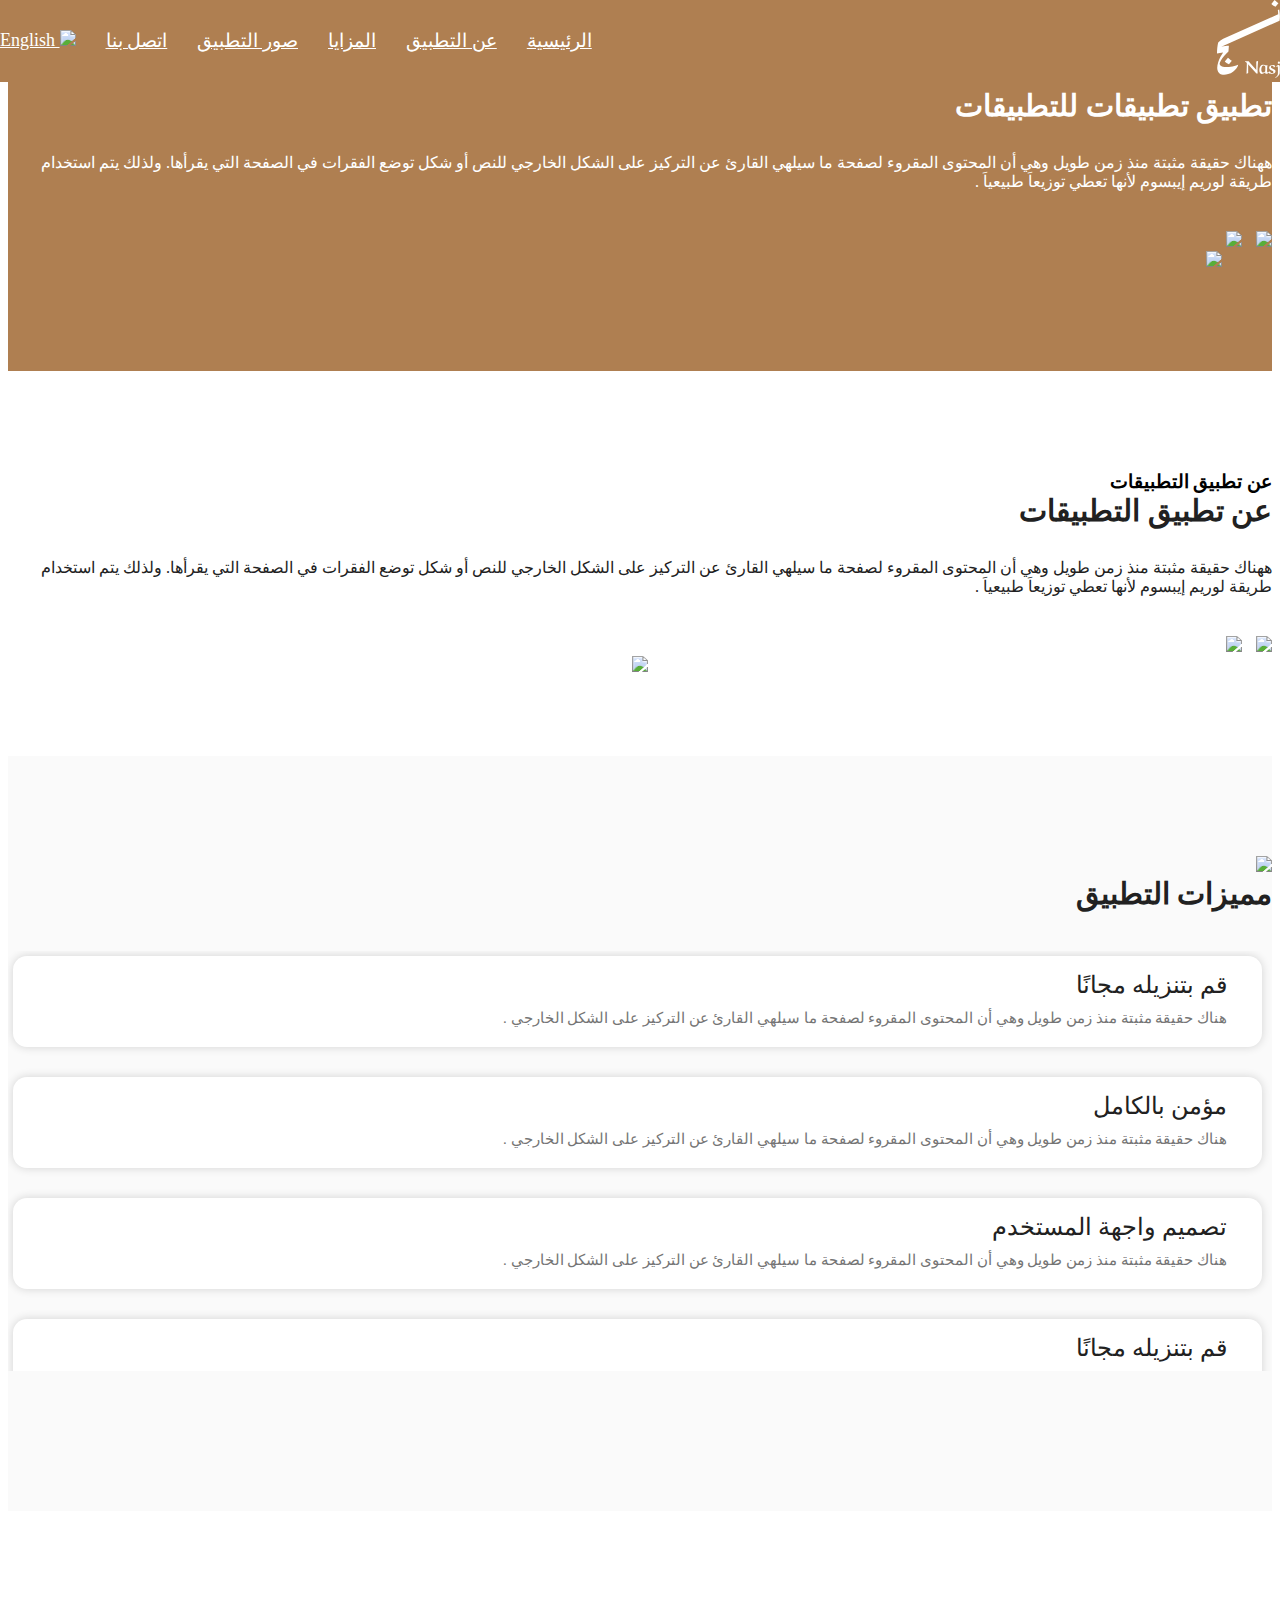
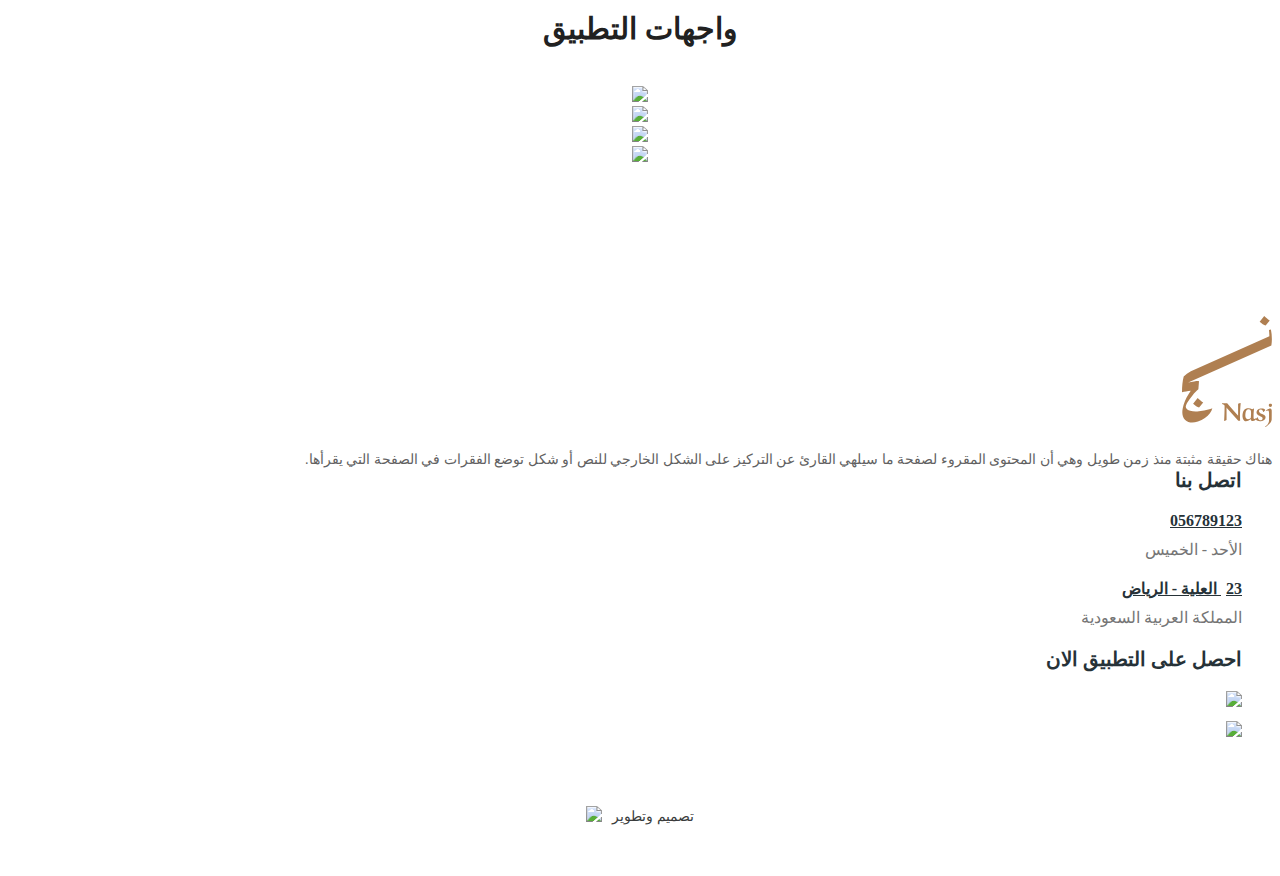
==== index.html @ 84d6505e "edit css" ====
<!DOCTYPE html>
<html lang="ar" dir="rtl">

<head>
  <meta charset="UTF-8">
  <meta http-equiv="X-UA-Compatible" content="IE=edge">
  <meta name="viewport" content="width=device-width, initial-scale=1.0">
  <link rel="stylesheet" href="style/icon-font.min.css">
  <link rel="stylesheet" href="style/animate.css">
  <link rel="stylesheet" href="style/owl.carousel.min.css">
  <link rel="stylesheet" href="style/all.min.css">
  <link rel="stylesheet" href="style/all.css">
  <link rel="stylesheet" href="style/bootstrap.min.css">
  <link rel="stylesheet" href="style/bootstrap-rtl.min.css">
  <link rel="stylesheet" href="https://cdn.jsdelivr.net/npm/@fancyapps/ui/dist/fancybox.css"/> 
  <link rel="stylesheet" href="style/main.css">
  <title>Applications</title>
</head>
<body>

  <div class="moboverlay"></div>

<!-- ~~~~~~~~~~~~~~~~start header~~~~~~~~~~~~~~~~~~~ -->
<header>
  <div class="container">
    <div class="header d_flex">
      <div class="logo">
        <a href="#">
          <img src="images/logo.svg" alt="Applications img-fluid">
        </a>
      </div>
      <nav class="d_flex">
        <ul class="ul_navbar ul_gh">
          <i class="fas fa-times close_"></i>
          <li><a href="#" id="click_main">الرئيسية</a></li>
          <li><a href="#" id="click_about">عن التطبيق</a></li>
          <li><a href="#" id="click_features">المزايا</a></li>
          <li><a href="#" id="click_screens_">صور التطبيق </a></li>
          <li><a href="#" id="click_contact">اتصل بنا</a></li>
        </ul>
        <button class="btn_gh btn_bars fas fa-bars"></button>
        <a href="./en.html" class="anc_lang anc_gh">
          English
          <img src="images/en.png">
        </a>
      </nav>
    </div>
  </div>
</header>
<!-- ~~~~~~~~~~~~~~~~~~~end header~~~~~~~~~~~~~~~~~~~ -->

<!-- ~~~~~~~~~~~~~~~~~~start intro~~~~~~~~~~~~~~~~ -->
<div class="intro_parant" id="main_">
  <div class="container">
    <div class="intro">
      <div class="row">
        <div class="col-lg-6 col-sm-12">
          <div class="intro_text">
            <h3 class="m_p_gh">  تطبيق تطبيقات للتطبيقات</h3>
            <p class="m_p_gh">ههناك حقيقة مثبتة منذ زمن طويل وهي أن المحتوى المقروء لصفحة ما سيلهي القارئ عن التركيز على 
              الشكل الخارجي للنص أو شكل توضع الفقرات في 
              الصفحة التي يقرأها. ولذلك يتم استخدام طريقة لوريم إيبسوم لأنها تعطي توزيعاَ طبيعياَ .</p>
              <div class="btn_intro">
                <a href="#" class="anc_intro anc_gh">
                  <img src="images/store5.png">
                  </a>
                <a href="#" class="anc_intro anc_gh"> 
                  <img src="images/store6.png">
                  </a>
              </div>
          </div>
        </div>
        <div class="col-lg-6 col-sm-12">
          <div class="screen_">
              <img src="images/change/1.png">
          </div>
        </div>
      </div>
    </div>
  </div>
</div>
<!-- ~~~~~~~~~~~~~~~~~~~~end intro~~~~~~~~~~~~~~~~ -->



<!-- ~~~~~~~~~~~~~~~~start about_app~~~~~~~~~~~~~~~~~~~ -->
<div class="about_app wow fadeInDown" id="about_">
  <div class="container">
    <div class="intro">
      <h3 class="m_p_gh d-lg-none d-block">  عن تطبيق التطبيقات</h3>
      <div class="row">
        <div class="col-lg-6 col-sm-12 order-1 order-sm-2">
          <div class="intro_text">
            <h3 class="m_p_gh  d-lg-block d-none">  عن تطبيق التطبيقات</h3>
            <p class="m_p_gh">ههناك حقيقة مثبتة منذ زمن طويل وهي أن المحتوى المقروء لصفحة ما سيلهي القارئ عن التركيز على 
              الشكل الخارجي للنص أو شكل توضع الفقرات في 
              الصفحة التي يقرأها. ولذلك يتم استخدام طريقة لوريم إيبسوم لأنها تعطي توزيعاَ طبيعياَ .</p>
              <div class="btn_intro">
                <a href="#" class="anc_intro anc_gh">
                  <img src="images/store5.png">
                  </a>
                <a href="#" class="anc_intro anc_gh"> 
                  <img src="images/store6.png">
                  </a>
              </div>
          </div>
        </div>
        <div class="col-lg-6 col-sm-12">
          <div class="screen_">
              <img src="images/change/2.png">
          </div>
        </div>
      </div>
    </div>
  </div>
</div>
<!-- ~~~~~~~~~~~~~~~~~~~end about_app~~~~~~~~~~~~~~~~~~ -->



<!-- ~~~~~~~~~~~~~~~~start Features~~~~~~~~~~~~~~~~~~~~ -->
<div class="Features_parant wow fadeInDown" id="features">
  <div class="container">
    <div class="Features">
      <div class="row">
        <div class="col-lg-6 col-sm-12">
          <div class="mob_">
            <img src="images/change/3.png">
          </div>
        </div>
        <div class="col-lg-6 col-sm-12">
          <h3 class="m_p_gh Feat_title_">مميزات التطبيق</h3>
          <div class="parant_div">
            <div class="Features_div">
              <span class="lnr lnr-rocket"></span>
              <div class="div_text">
                <h4 class="m_p_gh">قم بتنزيله مجانًا</h4>
                <p class="m_p_gh">هناك حقيقة مثبتة منذ زمن طويل وهي أن المحتوى المقروء لصفحة ما سيلهي القارئ عن
                  التركيز على الشكل الخارجي .</p>
              </div>
            </div>
            <div class="Features_div">
              <span class="lnr lnr-thumbs-up"></span>
              <div class="div_text">
                <h4 class="m_p_gh">  مؤمن بالكامل</h4>
                <p class="m_p_gh">هناك حقيقة مثبتة منذ زمن طويل وهي أن المحتوى المقروء لصفحة ما سيلهي القارئ عن
                  التركيز على الشكل الخارجي .</p>
              </div>
            </div>
            <div class="Features_div">
              <span class="lnr lnr-layers"></span>
              <div class="div_text">
                <h4 class="m_p_gh">تصميم واجهة المستخدم  </h4>
                <p class="m_p_gh">هناك حقيقة مثبتة منذ زمن طويل وهي أن المحتوى المقروء لصفحة ما سيلهي القارئ عن
                  التركيز على الشكل الخارجي .</p>
              </div>
            </div>
            <div class="Features_div">
              <span class="lnr lnr-rocket"></span>
              <div class="div_text">
                <h4 class="m_p_gh">قم بتنزيله مجانًا</h4>
                <p class="m_p_gh">هناك حقيقة مثبتة منذ زمن طويل وهي أن المحتوى المقروء لصفحة ما سيلهي القارئ عن
                  التركيز على الشكل الخارجي .</p>
              </div>
            </div>
            <div class="Features_div">
              <span class="lnr lnr-thumbs-up"></span>
              <div class="div_text">
                <h4 class="m_p_gh">قم بتنزيله مجانًا</h4>
                <p class="m_p_gh">هناك حقيقة مثبتة منذ زمن طويل وهي أن المحتوى المقروء لصفحة ما سيلهي القارئ عن
                  التركيز على الشكل الخارجي .</p>
              </div>
            </div>
            <div class="Features_div">
              <span class="lnr lnr-layers"></span>
              <div class="div_text">
                <h4 class="m_p_gh">قم بتنزيله مجانًا</h4>
                <p class="m_p_gh">هناك حقيقة مثبتة منذ زمن طويل وهي أن المحتوى المقروء لصفحة ما سيلهي القارئ عن
                  التركيز على الشكل الخارجي .</p>
              </div>
            </div>
          </div>
        </div>
      </div>
    </div>
  </div>
</div>
<!-- ~~~~~~~~~~~~~~~~~~~end Features~~~~~~~~~~~~~~~~~~~ -->

<!-- ~~~~~~~~~~~~~~~~start slider~~~~~~~~~~~~~~~~~~~ -->
<div class="slider_parant wow fadeInDown" id="screens_">
  <h3 class="Feat_title_ m_p_gh">  واجهات التطبيق </h3>
  <div class="container">
    <div class="slider">
      <div class="owl-carousel">
        <div class="item">
          <div class="slide_"> 
            <div class="item_img">
              <img src="images/change/4.jpg">
            </div>
            <div class="slide_hover">
              <a href="images/change/4.jpg" data-caption="image 1" data-fancybox="image">
                  
              </a>
            </div>
          </div>
        </div>
        <div class="item">
          <div class="slide_"> 
            <div class="item_img">
              <img src="images/change/5.jpg">
            </div>
            <div class="slide_hover">
              <a href="images/change/5.jpg" data-caption="image 2" data-fancybox="image">
                  
              </a>
            </div>
          </div>
        </div>
        <div class="item">
          <div class="slide_"> 
            <div class="item_img">
              <img src="images/change/6.jpg">
            </div>
            <div class="slide_hover">
              <a href="images/change/6.jpg" data-caption="image 3" data-fancybox="image">
                  
              </a>
            </div>
          </div>
        </div>
        <div class="item">
          <div class="slide_"> 
            <div class="item_img">
              <img src="images/change/7.jpg">
            </div>
            <div class="slide_hover">
              <a href="images/change/7.jpg" data-caption="image 4" data-fancybox="image">
                  
              </a>
            </div>
          </div>
        </div>
      </div>
  </div>
  </div>
</div>
<!-- ~~~~~~~~~~~~~~~~~~~end slider~~~~~~~~~~~~~~~~~~~ -->



<!-- ~~~~~~~~~~~~~~~~start footer~~~~~~~~~~~~~~~~~~~ -->
<footer class="wow fadeInDown" id="contact_">
  <div class="container">
    <div class="footer">
      <div class="row">
        <div class="col-lg-4">
          <div class="footer_div">
            <a href="#">
              <img src="images/logo_f.svg" class="logo img-fluid">
            </a>
            <p class="m_p_gh">هناك حقيقة مثبتة منذ زمن طويل وهي أن المحتوى المقروء لصفحة ما سيلهي القارئ عن
              التركيز على الشكل الخارجي للنص أو شكل توضع الفقرات في الصفحة التي يقرأها.</p>
          </div>
        </div>
        <div class="col-lg-4">
          <div class="footer_div">
            <h4 class="m_p_gh">اتصل بنا</h4>
            <div class="contct_us">
              <a href="#" class="anc_gh">
                <i class="fas fa-phone"></i>
                056789123
              </a>
              <h5 class="m_p_gh">
                الأحد - الخميس
              </h5>
            </div>
            <div class="contct_us">
              <a href="#" class="anc_gh">
                <i class="fas fa-phone"></i>
                23 العلية - الرياض
              </a>
              <h5 class="m_p_gh">
                المملكة العربية السعودية
              </h5>
            </div>
          </div>
        </div>
        <div class="col-lg-4">
          <div class="footer_div">
            <h4 class="m_p_gh"> احصل على التطبيق الان</h4>
            <div class="btn_intro">
              <a href="#" class="anc_intro anc_gh">
                <img src="images/store5.png">
                </a>
              <a href="#" class="anc_intro anc_gh"> 
                <img src="images/store6.png">
                </a>
            </div>
          </div>
        </div>
      </div>
    </div>
  </div>
</footer>
<!-- ~~~~~~~~~~~~~~~~~~~end footer~~~~~~~~~~~~~~~~~~~ -->

<!-- ~~~~~~~~~~~~~~~~~~~start copy_rights~~~~~~~~~~~~~~~~~~~ -->

<div class="copy_rights">
  <div class="social-media">
    <a href="#" class="social anc_gh"><i class="fab fa-snapchat-ghost"></i></a>
    <a href="#" class="social anc_gh"><i class="fab fa-whatsapp"></i></a>
    <a href="#" class="social anc_gh"><i class="fab fa-instagram"></i></a>
    <a href="#" class="social anc_gh"><i class="fab fa-twitter"></i></a>
    <a href="#" class="social anc_gh"><i class="fab fa-facebook-f"></i></a>
  </div>
  <div class="div_copy">
    <h6 class="m_p_gh">تصميم وتطوير </h6>
    <a href="#">
      <img src="images/tasawk.png">
    </a>
  </div>

</div>
<!-- ~~~~~~~~~~~~~~~~~~~end copy_rights~~~~~~~~~~~~~~~~~~~ -->

  <script src="js/jquery-3.4.1.min.js"></script>
  <script src="js/wow.min.js"></script>
  <script src="js/bootstrap.min.js"></script>
  <script src="js/popper.min.js"></script>
  <script src="js/owl.carousel.min.js"></script>
  <script src="https://cdn.jsdelivr.net/npm/@fancyapps/ui/dist/fancybox.umd.js"></script>
  <script src="js/script.js"></script>

</body>

</html>
---- style/main.css ----
@font-face {
  font-family: 'Tajawal';
  src: url('../fonts/Tajawal-ExtraLight.woff2') format('woff2'),
  url('../fonts/Tajawal-ExtraLight.woff');
  font-weight: 200;
  font-style: normal;
  font-display: swap;
}

@font-face {
  font-family: 'Tajawal';
  src: url('../fonts/Tajawal-Light.woff2') format('woff2'),
  url('../fonts/Tajawal-Light.woff');
  font-weight: 300;
  font-style: normal;
  font-display: swap;
}

@font-face {
  font-family: 'Tajawal';
  src: url('../fonts/Tajawal-Regular.woff2') format('woff2'), 
  url('../fonts/Tajawal-Regular.woff');
  font-weight: 400;
  font-style: normal;
  font-display: swap;
}

@font-face {
  font-family: 'Tajawal';
  src: url('../fonts/Tajawal-Medium.woff2') format('woff2'), 
  url('../fonts/Tajawal-Medium.woff') format('woff');
  font-weight: 500;
  font-style: normal;
  font-display: swap;
}

@font-face {
  font-family: 'Tajawal';
  src: url('../fonts/Tajawal-Bold.woff2') format('woff2'), 
  url('../fonts/Tajawal-Bold.woff') format('woff');
  font-weight: 700;
  font-style: normal;
  font-display: swap;
}

@font-face {
  font-family: 'Tajawal';
  src: url('../fonts/Tajawal-ExtraBold.woff2') format('woff2'), 
  url('../fonts/Tajawal-ExtraBold.woff') format('woff');
  font-weight: 800;
  font-style: normal;
  font-display: swap;
}

@font-face {
  font-family: 'Tajawal';
  src: url('../fonts/Tajawal-Black.woff2') format('woff2'), 
  url('../fonts/Tajawal-Black.woff') format('woff');
  font-weight: 900;
  font-style: normal;
  font-display: swap;
}
html[dir="rtl"] body {
direction: rtl;
}

html[dir="ltr"] body {
direction: ltr;
}

body {
font-family: "Tajawal";
}

.ul_gh {
list-style: none;
padding: 0;
margin: 0;
}

.m_p_gh {
padding: 0;
margin: 0;
}

.anc_gh {
display: inline-block;
}

.anc_gh:hover {
text-decoration: none;
}

.btn_gh {
border: none;
padding: 0;
background-color: transparent;
}
.btn_gh:focus{
  outline: 0;
}
.d_flex {
display: flex;
align-items: center;
justify-content: space-between;
}

.moboverlay {
position: fixed;
display: none;
top: 0;
bottom: 0;
right: 0;
left: 0;
background-color: rgba(0, 0, 0, 0.3);
z-index: 10;
overflow: hidden;
}
.over{
  overflow-y: hidden;
}
::-webkit-scrollbar {
  width: 10px;
  height: 50px;
}
::-webkit-scrollbar-track {
  box-shadow: inset 0 0 3px grey;
  border-radius: 5px;
  -webkit-border-radius: 5px;
  -moz-border-radius: 5px;
  -ms-border-radius: 5px;
  -o-border-radius: 5px;
}
/* Handle */
::-webkit-scrollbar-thumb {
  background: #af7f51; 
  border-radius: 5px;
  -webkit-border-radius: 5px;
  -moz-border-radius: 5px;
  -ms-border-radius: 5px;
  -o-border-radius: 5px;
}

/* ~~~~~~~~~~~~~~~~start header~~~~~~~~~~~~~~~~~~~ */
header{
  /* padding: 30px 0 100px; */
  position: absolute;
  top: 0;
  left: 0;
  right: 0;
  background-color: #AF7F51;
  z-index: 10;
}
.logo img{
  width: 63px;
  height: auto;
}
.ul_navbar{
  display: flex;
}
.ul_navbar li a{
  margin-inline-end: 19px;
  font-size: 19px;
  font-family: "Tajawal";
  font-weight: 500;
  color: rgb(255, 255, 255);
  text-transform:capitalize;
  margin-inline-end: 30px;
  transition: .5s;
  -webkit-transition: .5s;
  -moz-transition: .5s;
  -ms-transition: .5s;
  -o-transition: .5s;
}
.ul_navbar li a:hover{
  text-decoration: none;
}
.anc_lang{
  text-transform: capitalize;
  font-size: 18px;
  font-family: "Tajawal";
  color: #ffffff;
  transition: .5s;
  direction: ltr;
}
.btn_bars{
  font-size: 16px;
  color: #ffffff;
  margin-inline-end: 20px;
  transition: .5s;
  display: none;
}
.close_{
  display: none;
}
.anc_lang:hover,.btn_bars:hover,.close_{
  color: #af7f51;
}
.ul_navbar li a:hover{
  color: #c9b099;

}
@media(max-width:767px){
  .ul_navbar{
    display: none;
    position: fixed;
    top: 0;
    right: 0;
    height: 100%;
    width: 85%;
    background-color: #ffffff;
    z-index: 999;
    padding: 80px 20px 0;
    text-align: start;

  }
  html[dir="ltr"] .ul_navbar {
    left: 0;
    }
    .ul_navbar li a{
      color: #000000;
      margin: 0;
    }
    .ul_navbar li{
      margin-bottom: 10px;
    }
    .btn_bars{
      display: block;
    }
    .close_{
      display: block;
      font-size: 16px;
      color: #b3acac;
      transition: .5s;
      -webkit-transition: .5s;
      -moz-transition: .5s;
      -ms-transition: .5s;
      -o-transition: .5s;
      position: absolute;
      top: 20px;
      left: 20px;
      cursor: pointer;
    }
    .close_:hover{
      color: #AF7F51;
    }
    html[dir="ltr"] .close_ {
      right: 20px;
      }
      header {
        padding: 10px 0 30px;
    }
    .logo img{
      width: 60px;
    }
}
/* ~~~~~~~~~~~~~~~~~~end header~~~~~~~~~~~~~~~~~~~ */



/* ~~~~~~~~~~~~~~~~~~start intro~~~~~~~~~~~~~~~~ */
.intro_parant{
  overflow: hidden;
  margin-bottom: 100px;
  background-color: #AF7F51;
  padding: 80px 0 100px;

}
.backgr_{
  position: absolute;
  top: 0;
  left: 0;
  z-index: -1;
  width: 100%;
  max-width:100%;
  max-height: 100%;
}
.intro{
  text-align: start;
}
.screen_ img{
  width: 100%;
  margin-right: 50px;
}

.intro_text{
  height: 100%;
  display: flex;
  flex-direction: column;
  justify-content: center;
  align-items: flex-start;
}
.intro_text h3{
  font-size: 30px;
  font-family: "Tajawal";
  color: rgb(255, 255, 255);
  font-weight: 700;
  margin-bottom: 30px;
}

.intro_text p{
  font-size: 16px;
  font-family: "Tajawal";
  color: rgb(255, 255, 255);
  font-weight: 500;
  margin-bottom: 40px;
  text-align: start;
}
.btn_intro a:first-child{
  margin-inline-end: 10px;
}
@media(max-width:992px){

  .intro_text{
    align-items: center;
  }
  .intro_text h3{
    font-size: 25px;
    margin-bottom: 20px;
    text-align: center;
  }
  .intro_text p{
    text-align: justify;
    text-align-last: center;
    margin-bottom: 30px;
  }
  .screen_ img{
    margin: 0;

  }
  .intro_text {
    margin-bottom: 50px;
  }

}
@media(max-width:767px){
  .btn_intro{
    display: flex;
    padding: 0 15px;

  }
  .btn_intro img{
    width: 150px;
  }
  .intro_parant {
    margin-bottom: 20px;
    padding-bottom: 50px;
  }
  .intro{
    text-align: center;
  }
}
/* ~~~~~~~~~~~~~~~~~~~~end intro~~~~~~~~~~~~~~~~ */

/* ~~~~~~~~~~~~~~~~start about_app~~~~~~~~~~~~~~~~~~~ */
.about_app{
  padding: 0 0 80px ;
}
.about_app .intro_text h3 ,.about_app .intro_text p{
  color: rgb(33, 33, 33);
}
.about_app .screen_ {
  text-align: center;
}
.about_app .screen_ img{
  max-width: 100%;
  width: auto;
  margin:0;
}
@media(max-width:992px){
  .about_app .screen_ img{
    padding-top: 20px;
  }
  .about_app {
    padding: 40px 0 60px;
}
.intro > h3{
  margin-bottom: 20px;
}
}
/* ~~~~~~~~~~~~~~~~~~end about_app~~~~~~~~~~~~~~~~~~~ */

/* ~~~~~~~~~~~~~~~~start Features~~~~~~~~~~~~~~~~~~~ */
.Features_parant{
  background-color: #fafafa;
  padding: 100px 0 140px;
  margin-bottom: 100px;
}
.mob_ img{
  max-width: 100%;
}
.parant_div{
  text-align: start;
  height: 420px;
  overflow-y:scroll;
  direction: ltr;
}
html[dir="ltr"] .parant_div {
  direction: rtl;
  height: 490px;
  }
.Feat_title_{
  text-align: start;
  font-size: 30px;
  font-family: "Tajawal";
  color: rgb(33, 33, 33);
  font-weight: 700;
  margin-bottom: 40px;
}
.Features_div{
  display: flex;
  align-items: center;
  border-radius: 14px;
  background-color: rgb(255, 255, 255);
  box-shadow: 0px 0px 10px 0px rgba(0, 0, 0, 0.16);
  padding: 15px 15px 20px;
  direction: rtl;
  margin: 5px 10px 30px 5px;
}
.Features_div:last-child{
  margin-bottom: 5px;
}
html[dir="ltr"] .Features_div {
  direction: ltr;

  }

.Features_div span{
  font-size: 48px;
  color: #af7f51;
  margin-inline-end: 20px;
}
.div_text h4{
  font-size: 24px;
  font-family: "Tajawal";
  color: rgb(33, 33, 33);
  font-weight: 500;
  margin-bottom: 10px;
}
.div_text p{
  font-size: 15px;
  font-family: "Tajawal";
  color: rgb(117, 117, 117);
  font-weight: 400;
}


@media(max-width:992px){
  .Features_parant {
    padding:70px 0px;
    margin-bottom: 50px;
  }
  .mob_{
    margin-bottom: 30px;
  }
  .Feat_title_{
    text-align: center;
  }
  .Features_div {
    margin: 5px 10px 15px 5px;
    
  }
}
@media(max-width:767px){
  .div_text h4 {
    font-size: 20px;
  }

}
/* ~~~~~~~~~~~~~~~~~~end heaFeaturesder~~~~~~~~~~~~~~~~~~~ */

/* ~~~~~~~~~~~~~~~~start slider~~~~~~~~~~~~~~~~~~~ */
.slider_parant{
  text-align: center;
  margin-bottom: 100px;
}
.slider_parant .Feat_title_ {
  text-align: center;
}
.slider_parant p{
  font-size: 16px;
  font-family: "Tajawal";
  color: rgb(117, 117, 117);
  width: 34%;
  margin: 0 auto 40px;

}
.slider{
  position: relative;
}

.slider .item img{
  max-width: 100%;
  width: 100%;
}

.slider .owl-dots{
  display: block;
  position: absolute;
  bottom: -60px;
  transform: translateX(-50%);
  -webkit-transform: translateX(-50%);
  -moz-transform: translateX(-50%);
  -ms-transform: translateX(-50%);
  -o-transform: translateX(-50%);
  left: 50%;
}
.slider  .owl-dots .owl-dot{
  border-radius: 50%;
  background-color: rgb(224, 224, 224);
  width: 8px;
  height: 8px;
}
.slider  .owl-dots .owl-dot:not(.owl-dots .owl-dot:last-child){
  margin-inline-end: 5px;
}
.slider  .owl-dots .owl-dot.active{
  background-image: -moz-linear-gradient( -90deg, rgb(36,161,210) 0%, rgb(6,79,129) 100%);
  background-image: -webkit-linear-gradient( -90deg, rgb(36,161,210) 0%, rgb(6,79,129) 100%);
  background-image: -ms-linear-gradient( -90deg, rgb(36,161,210) 0%, rgb(6,79,129) 100%);
}

.slide_hover a{
  position: absolute;
  top: 0;
  left: 0;
  width: 100%;
  height: 100%;
  display: block;
}
@media(max-width:992px){
  .slider_parant p{
    width: auto;
  }
  .Feat_title_{
    margin-bottom: 30px;
  }

}
/* ~~~~~~~~~~~~~~~~~~end slider~~~~~~~~~~~~~~~~~~~ */


/* ~~~~~~~~~~~~~~~~start footer~~~~~~~~~~~~~~~~~~~ */
footer{
  padding: 50px 0;
}
.footer_div{
  text-align: start;
}
.footer_div .logo{
  margin-bottom: 20px;
}
.footer_div .logo{
  width: 90px;

}
.footer_div p{
  font-size: 14px;
  font-family: "Tajawal";
  color: rgb(97, 97, 97);
  font-weight: 500;
  width: 85%;
}
.footer_div h4{
  font-size: 20px;
  font-family: "Tajawal";
  color: rgb(38, 50, 56);
  font-weight: 700;
  margin-bottom: 20px;
  margin-inline-start: 30px;
}
.contct_us{
  margin-bottom: 20px;
  margin-inline-start: 30px;
}
.contct_us h5{
  font-size: 16px;
  font-family: "Tajawal";
  color: rgb(117, 117, 117);
  font-weight: 500;
}

.contct_us a{
  font-size: 16px;
  font-family: "Tajawal";
  color: rgb(38, 50, 56);
  font-weight: 700;
  margin-bottom: 10px;
}
.contct_us i{
  color: #af7f51;
  margin-inline-end: 5px;
}
.footer_div .btn_intro a:first-child{
  display: block;
  margin: 0;
  margin-bottom: 10px;
  margin-inline-end: 10px;
}
.footer_div .btn_intro{
  margin-inline-start: 30px;
}
.btn_intro .anc_intro{
  transition: .5s;
  -webkit-transition: .5s;
  -moz-transition: .5s;
  -ms-transition: .5s;
  -o-transition: .5s;
}
.btn_intro .anc_intro:hover{
  transform: translateY(-5px);
  -webkit-transform: translateY(-5px);
  -moz-transform: translateY(-5px);
  -ms-transform: translateY(-5px);
  -o-transform: translateY(-5px);
}
@media(max-width:767px){
  .footer_div {
    text-align: center;
  }
  .footer_div p{
    text-align: justify;
    text-align-last: center;
    width: 100%;
  }
  .footer_div .btn_intro{
    margin: 0;
    display: flex;
    justify-content:center;
  }
  .footer_div h4{
    margin: 0 0 20px 0;
  }
  .contct_us{
    margin-inline-start: 0;
  }
  .footer_div p{
    margin-bottom: 30px;
  }
}
/* ~~~~~~~~~~~~~~~~~~end footer~~~~~~~~~~~~~~~~~~~ */


/* ~~~~~~~~~~~~~~~~start copy_rights~~~~~~~~~~~~~~~~~~~ */
.div_copy{
  display: flex;
  justify-content: center;
  align-items: center;
  margin-bottom: 50px;
}
.social-media{
  display: flex;
  justify-content: center;
  margin-bottom: 15px;
}
.social-media a{
  font-size: 19px;
  color: rgb(97, 97, 97);
  transition: .5s;
  -webkit-transition: .5s;
  -moz-transition: .5s;
  -ms-transition: .5s;
  -o-transition: .5s;
}
.social-media a:hover{
  color: #af7f51;
}
.social-media a:not(.social-media a:last-child){
  margin-inline-end: 30px;
}
.div_copy h6{
  margin-inline-end: 10px;
  font-size: 14px;
  font-family: "Tajawal";
  color: rgb(57, 60, 60);
  font-weight: 400;
}

/* ~~~~~~~~~~~~~~~~~~end copy_rights~~~~~~~~~~~~~~~~~~~ */
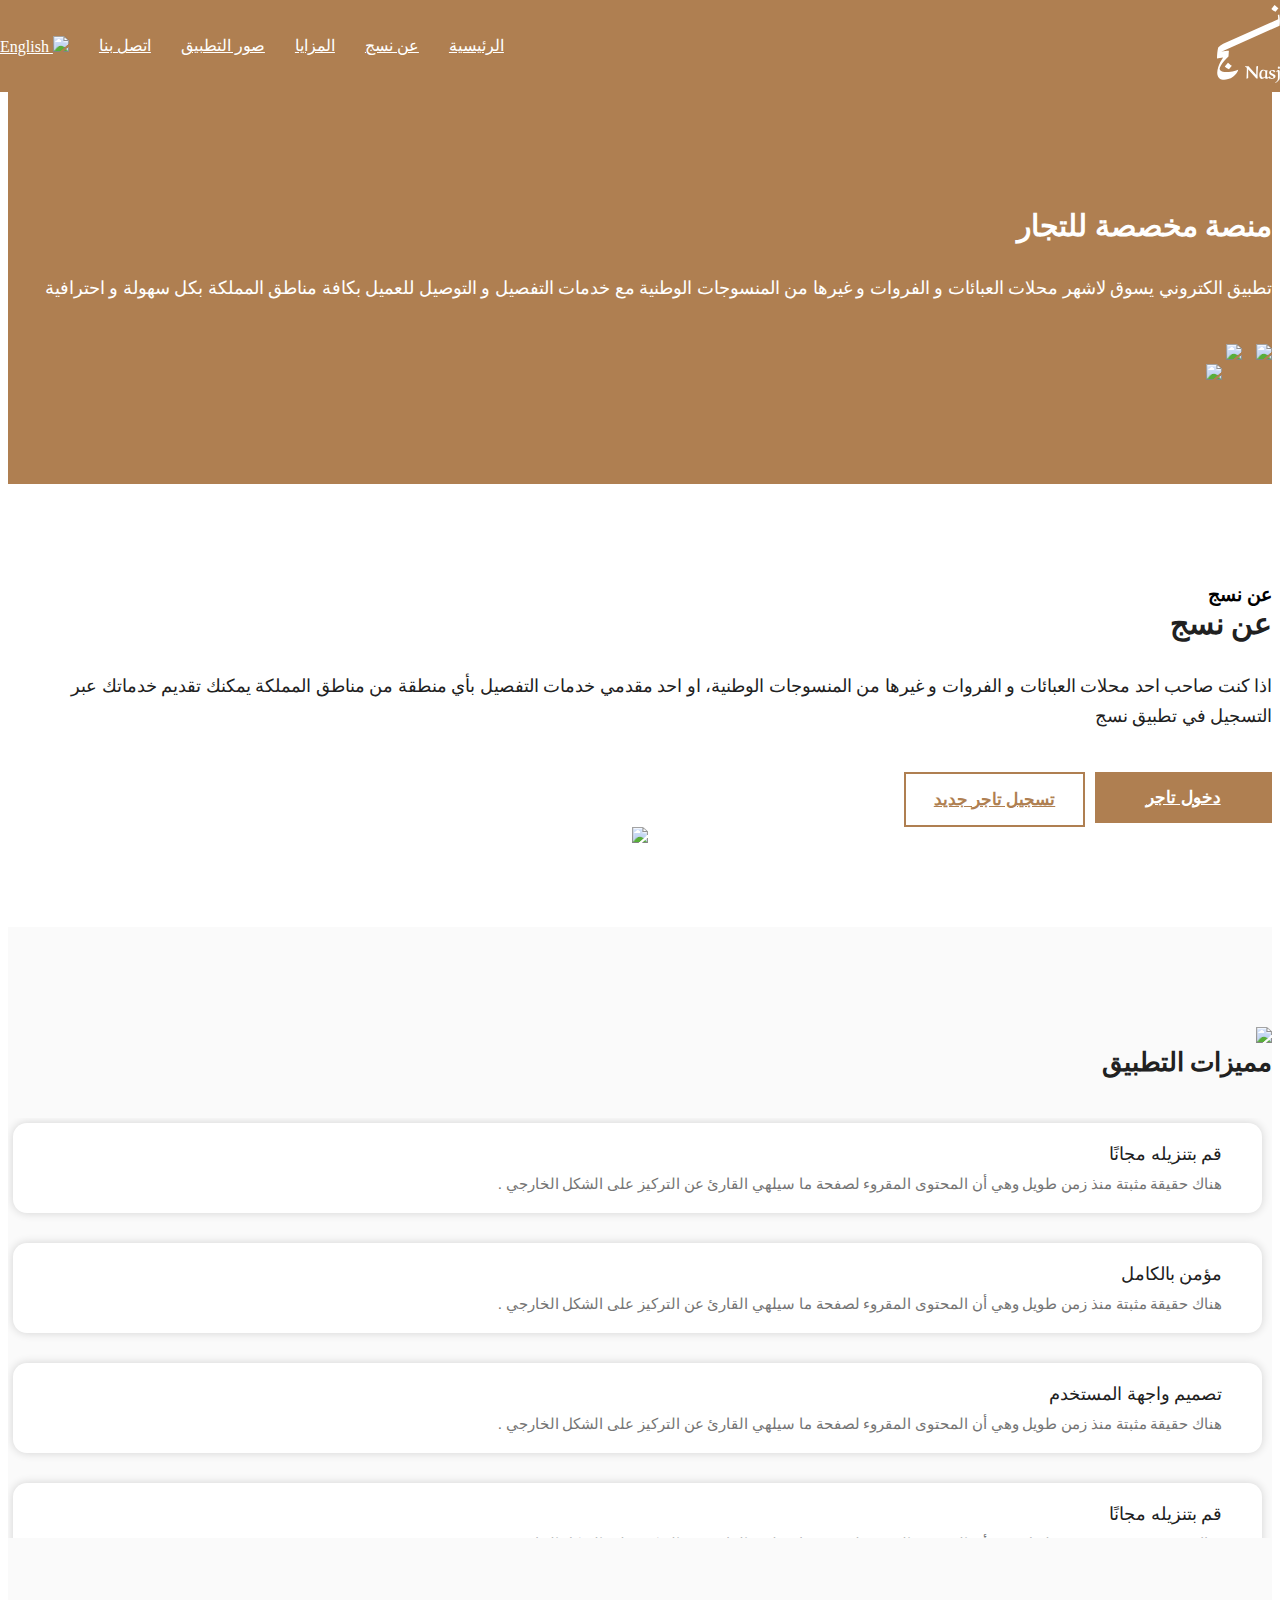
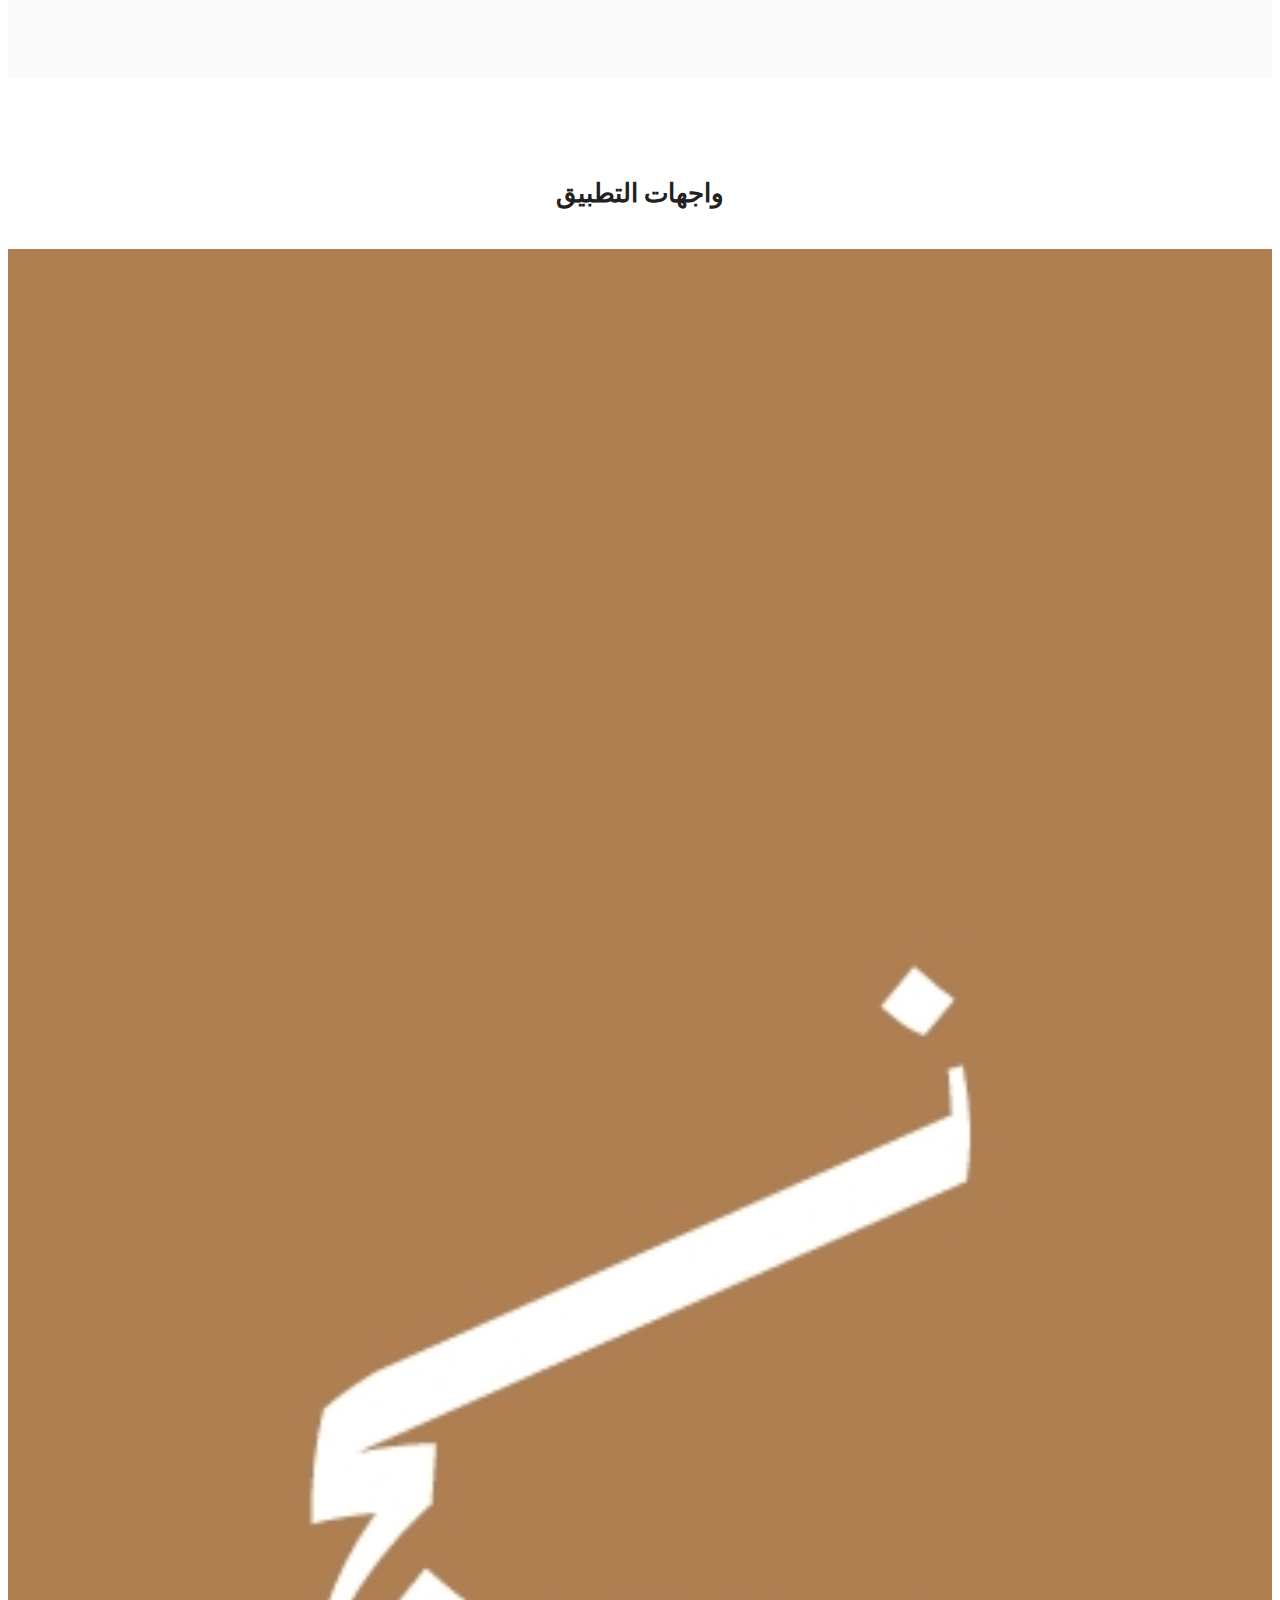
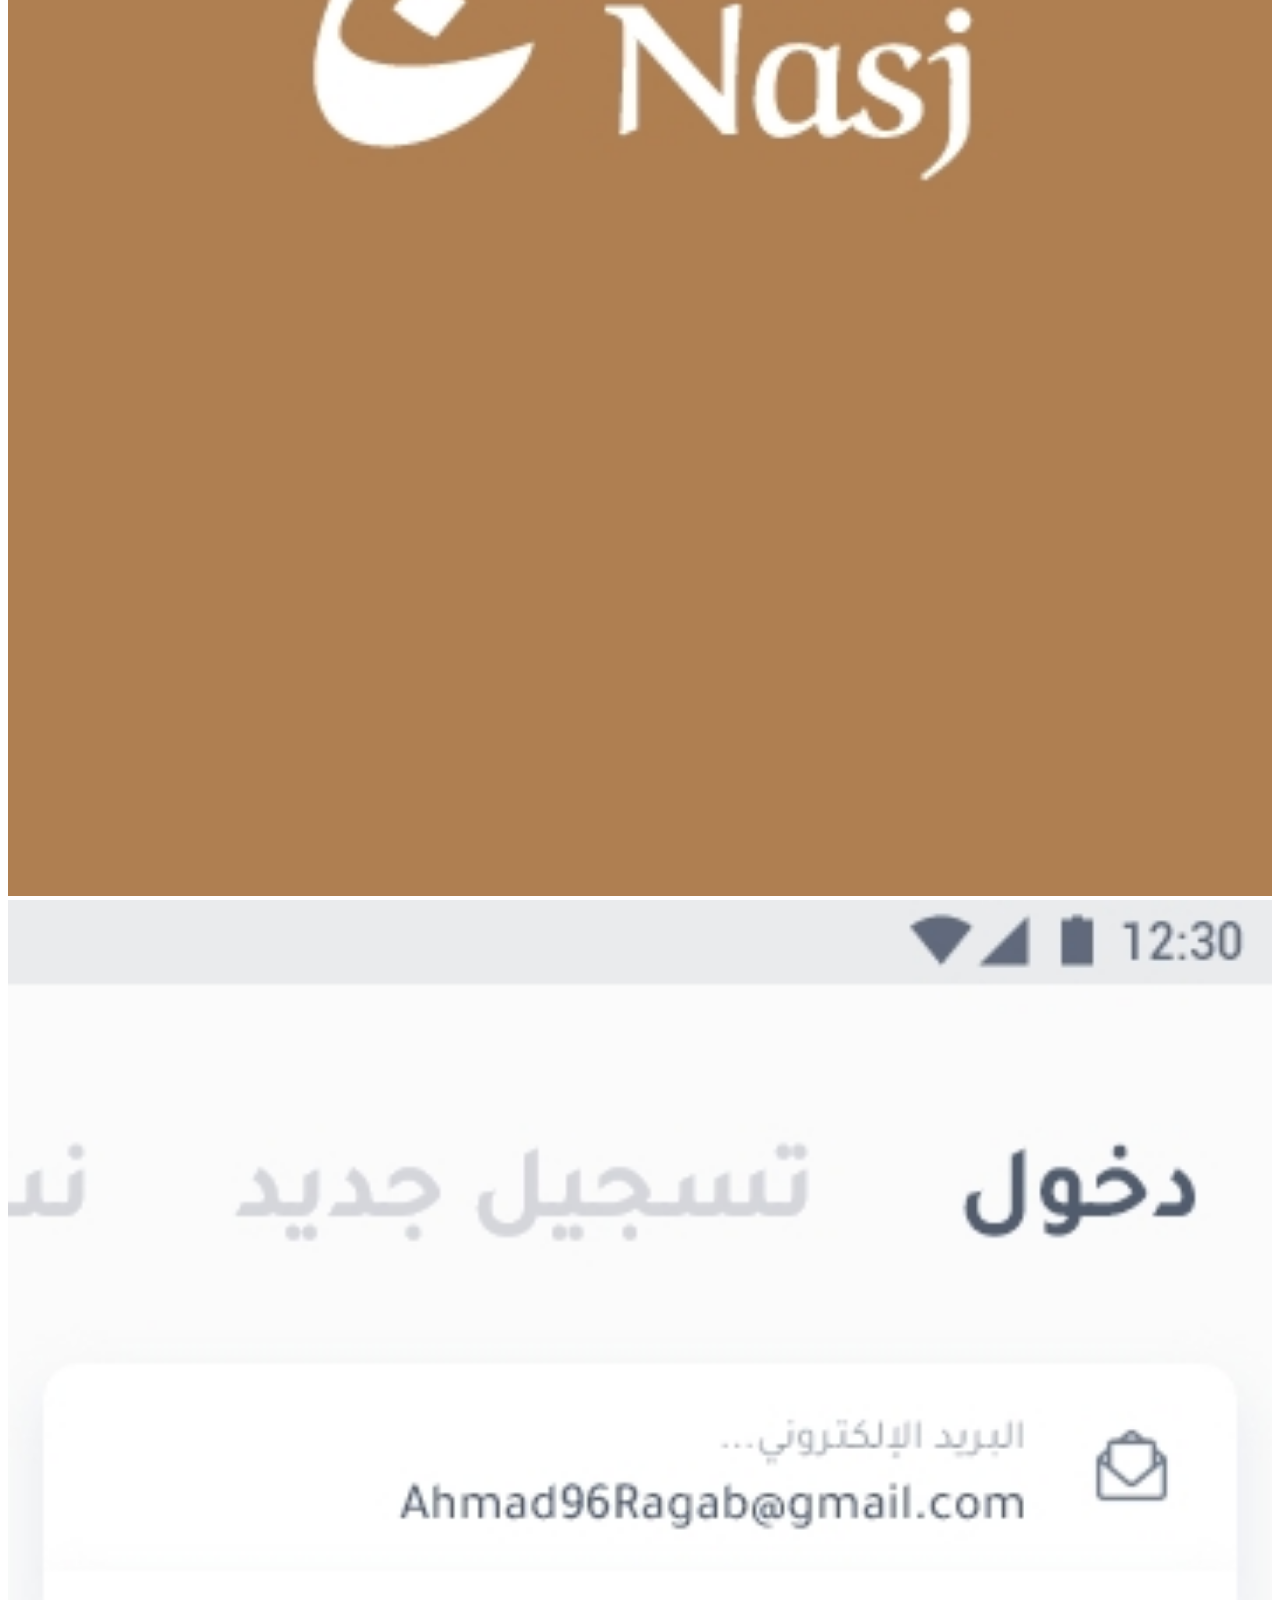
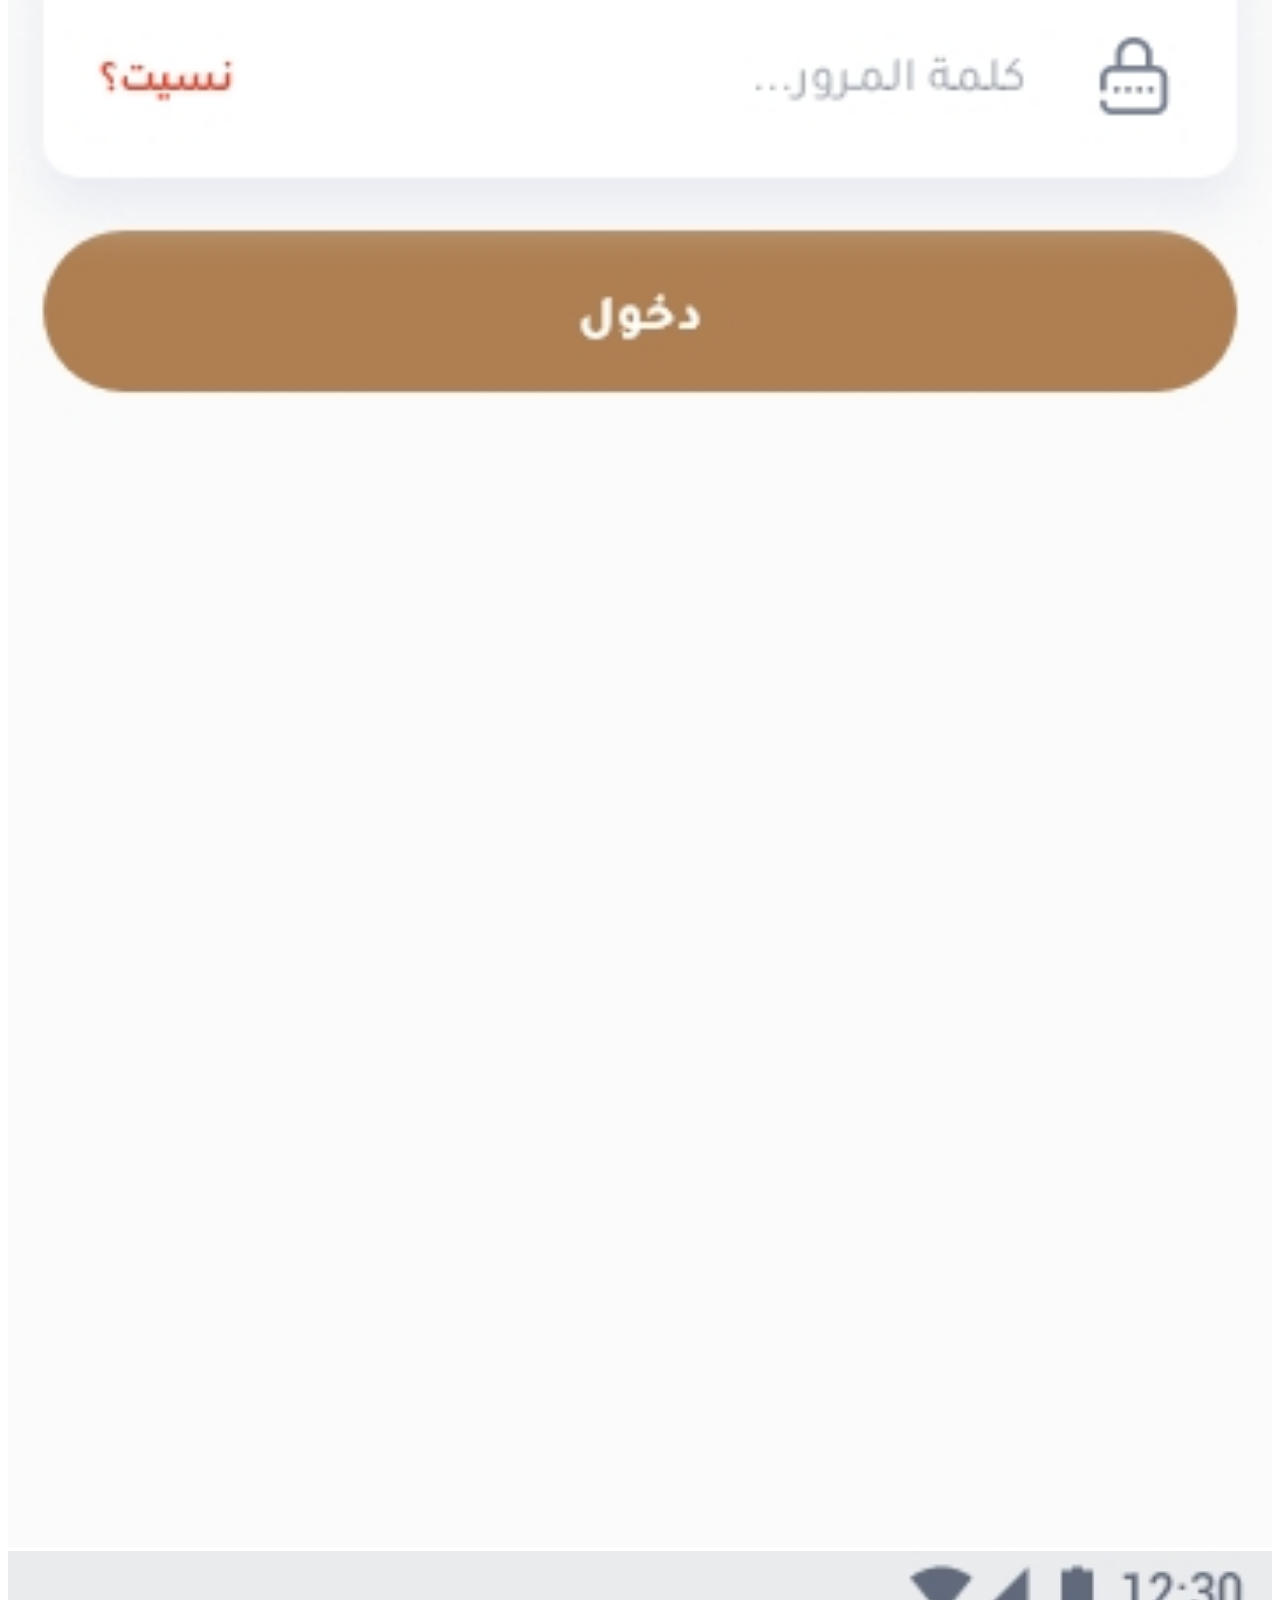
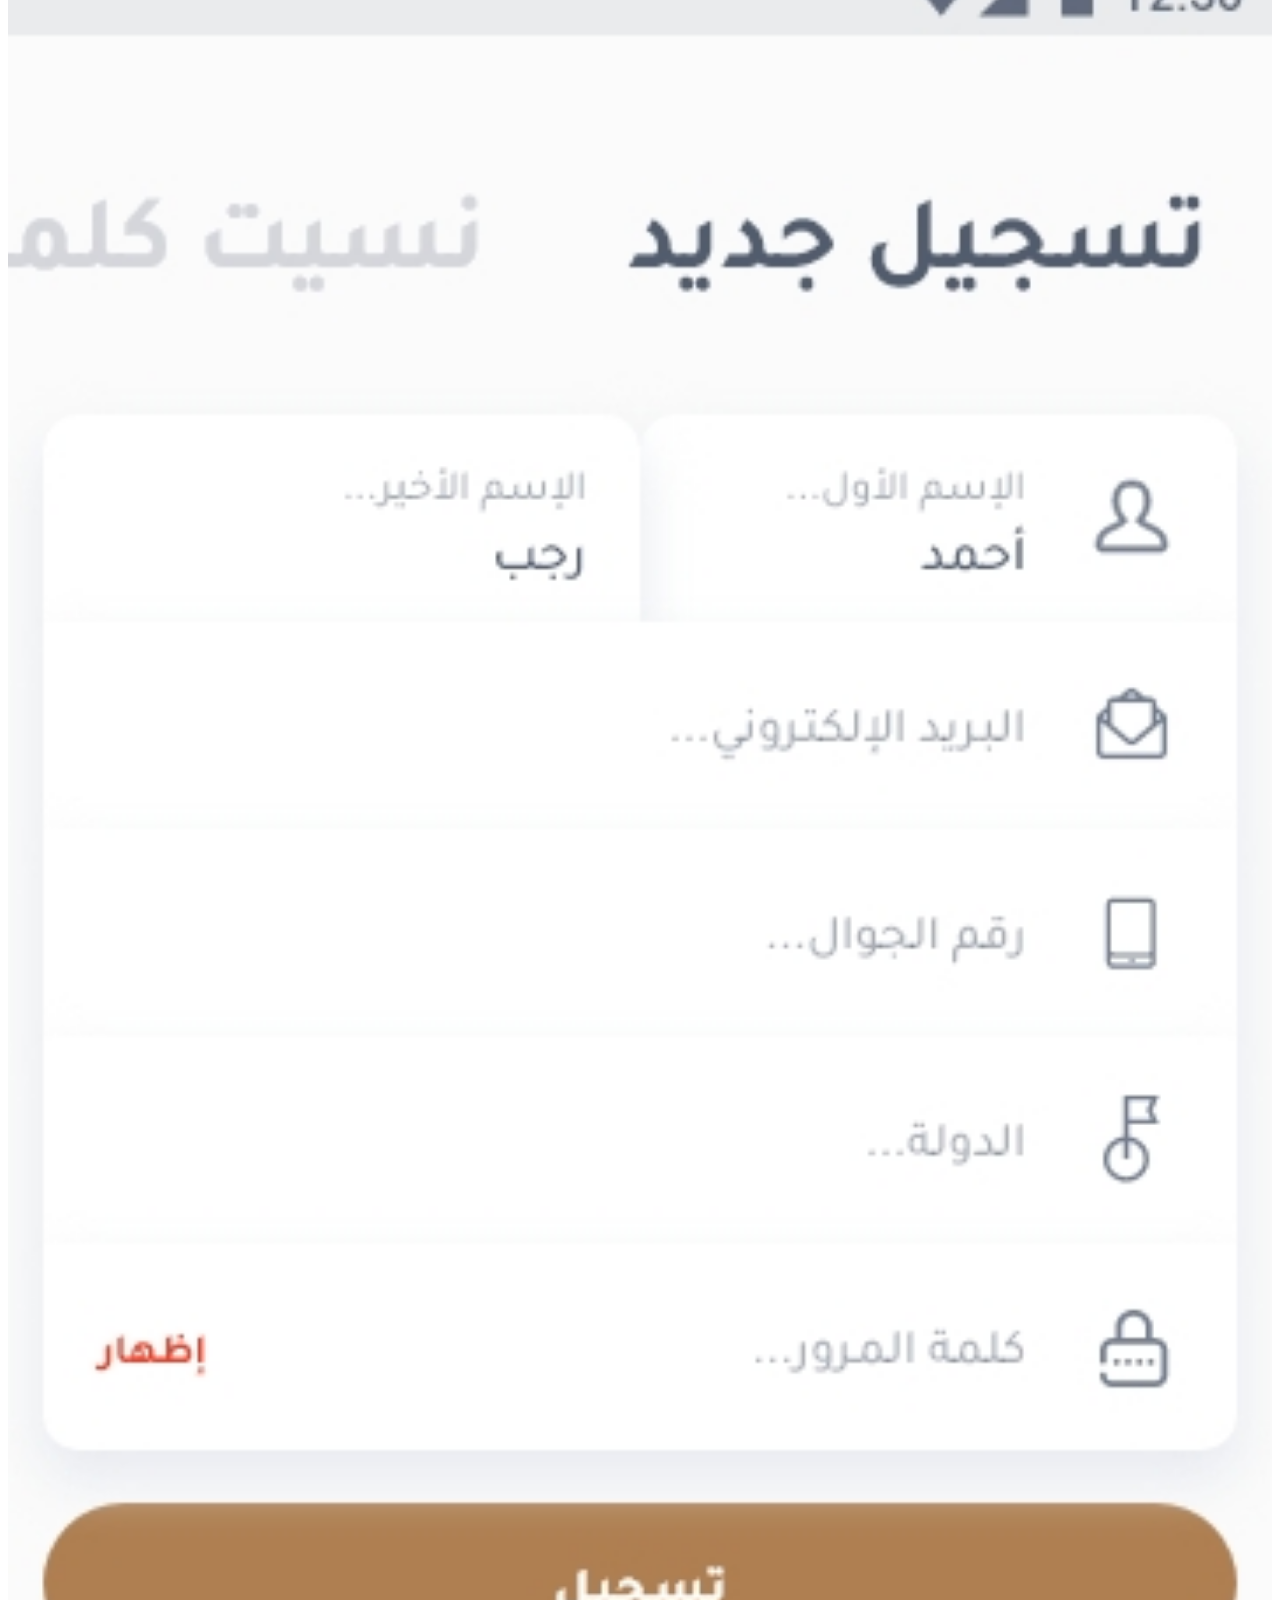
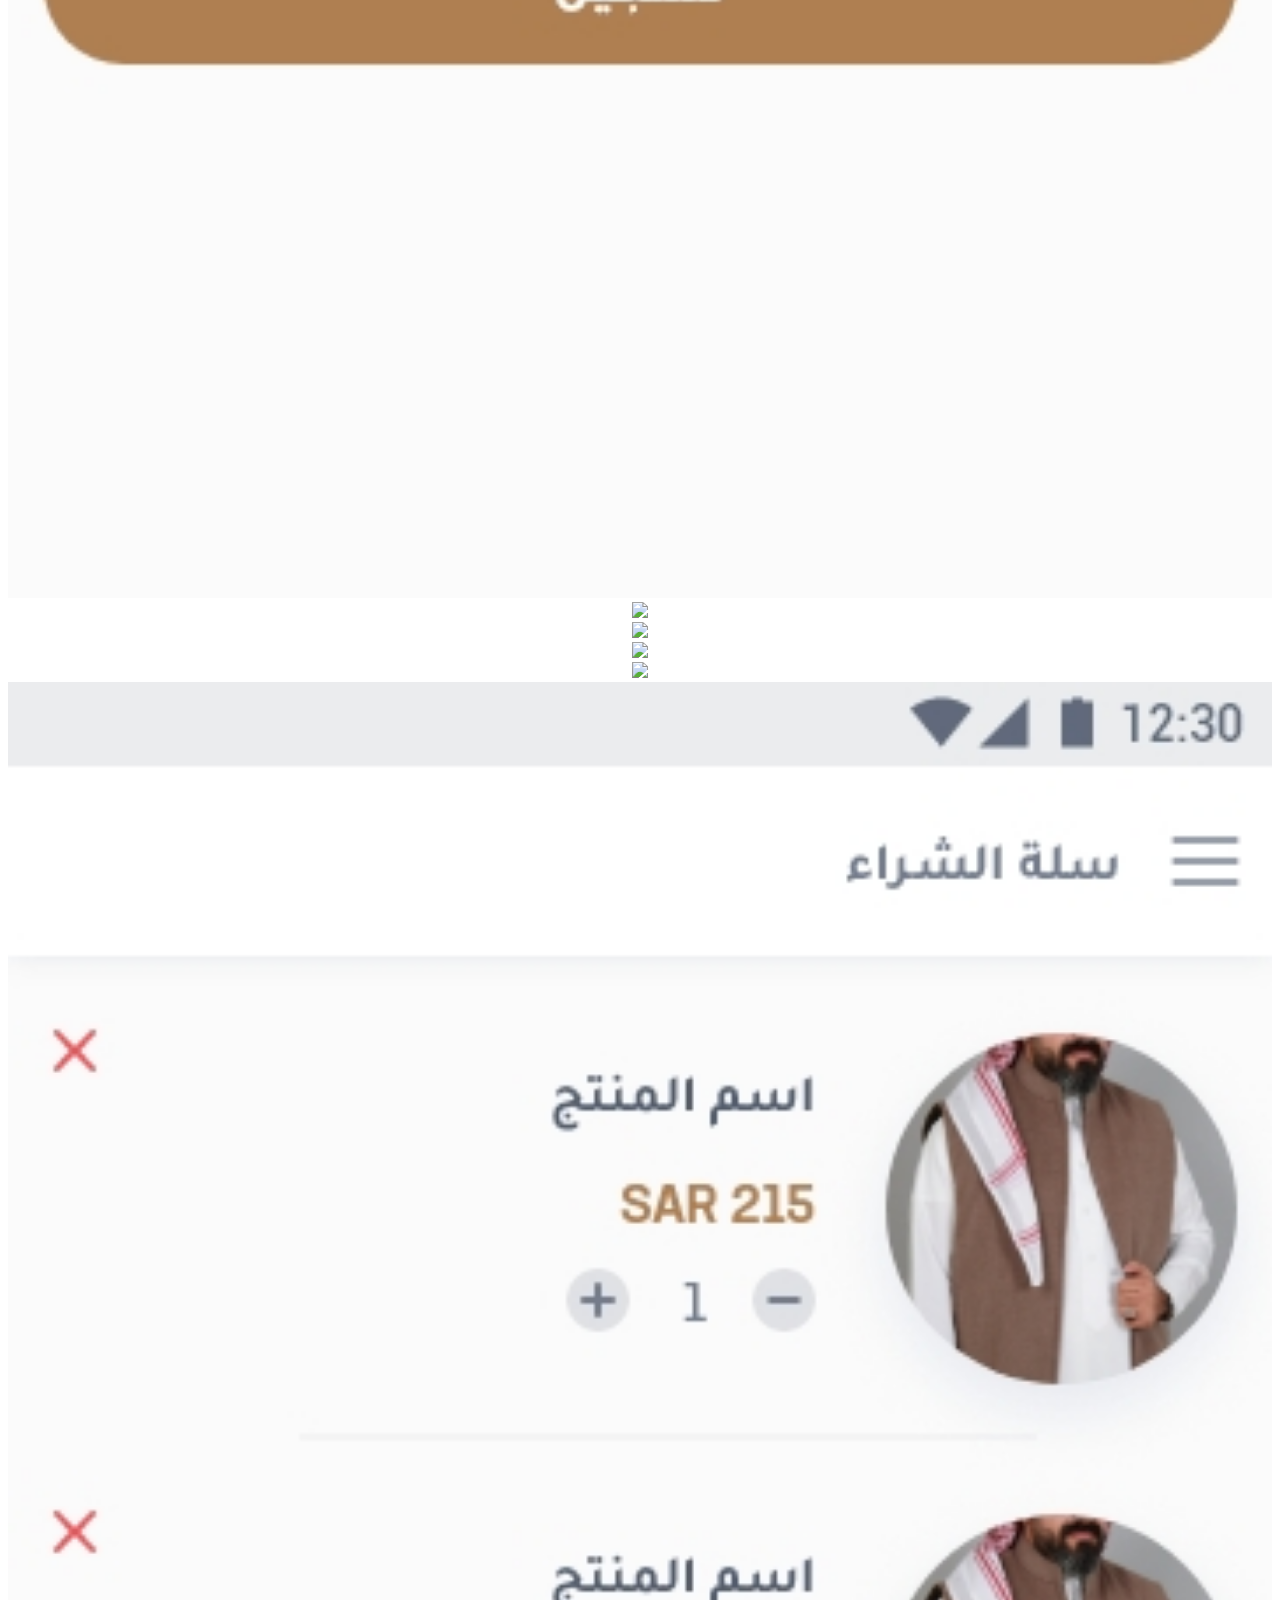
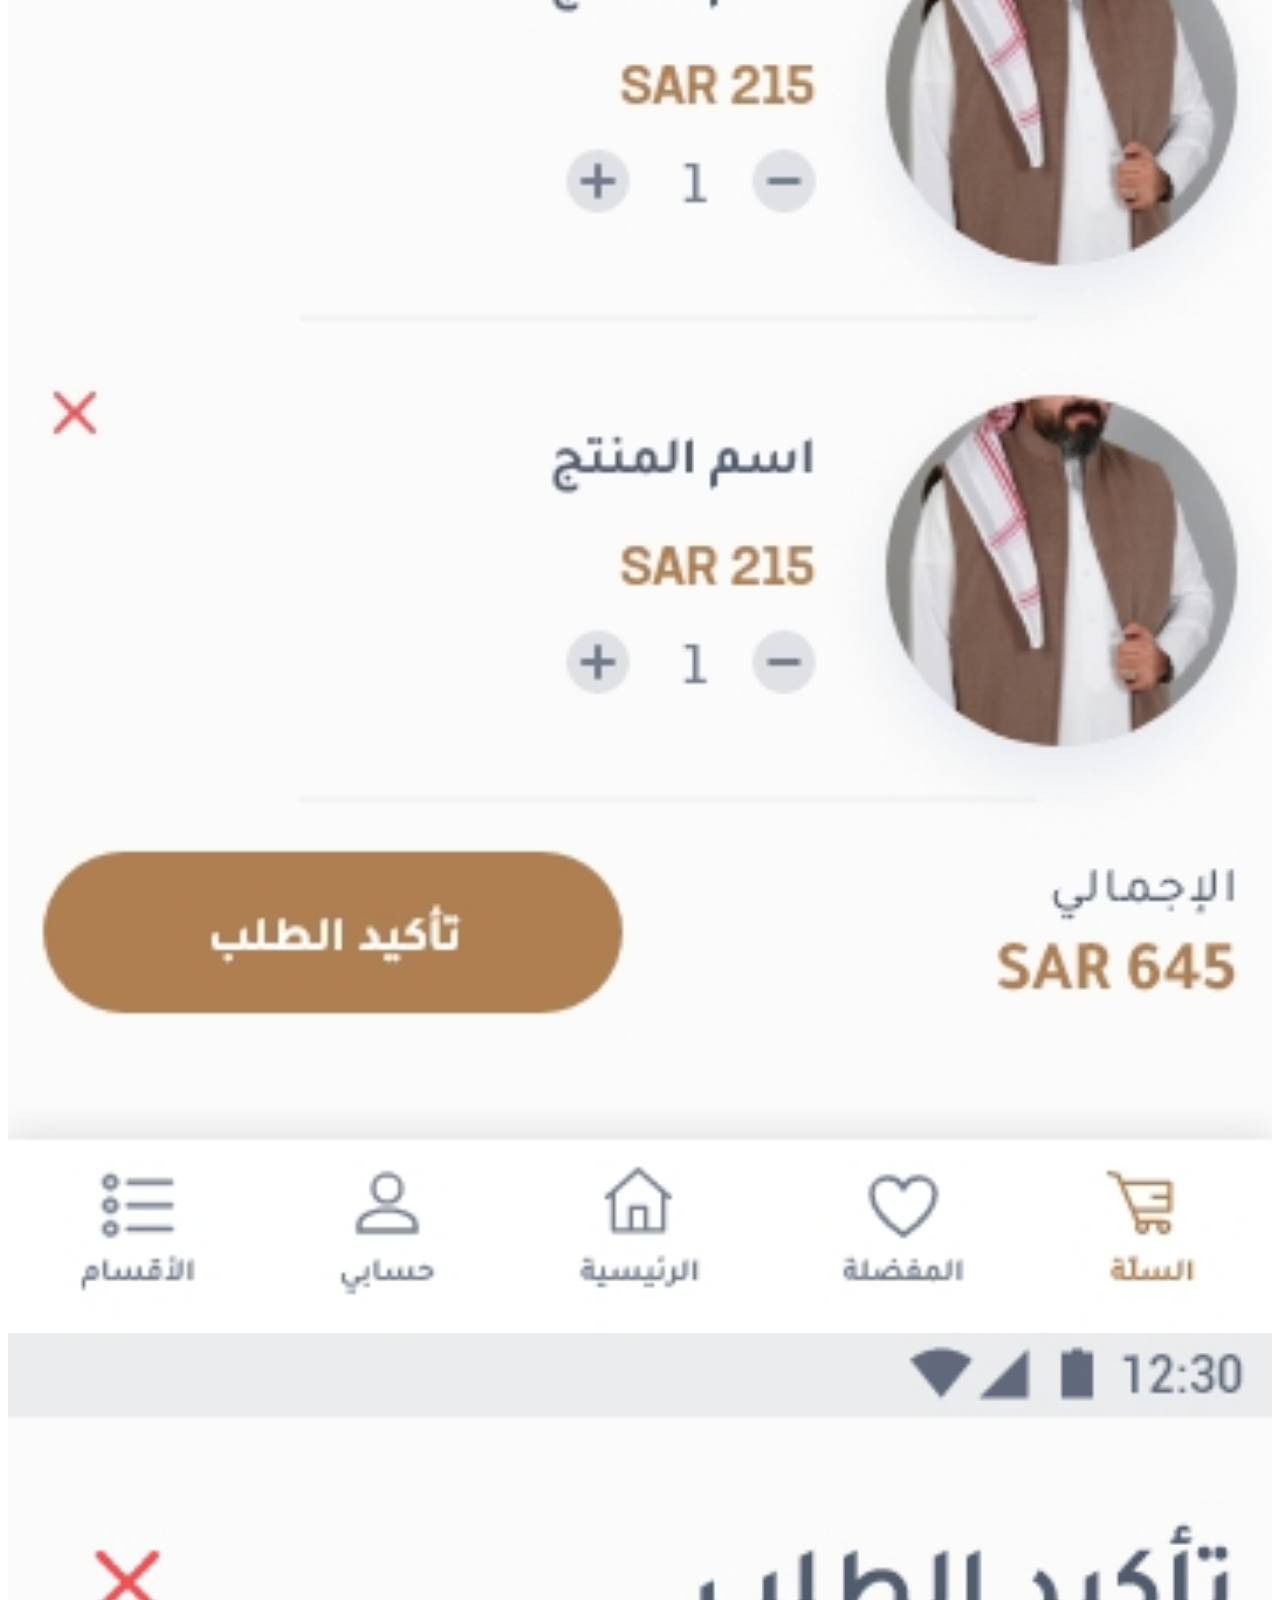
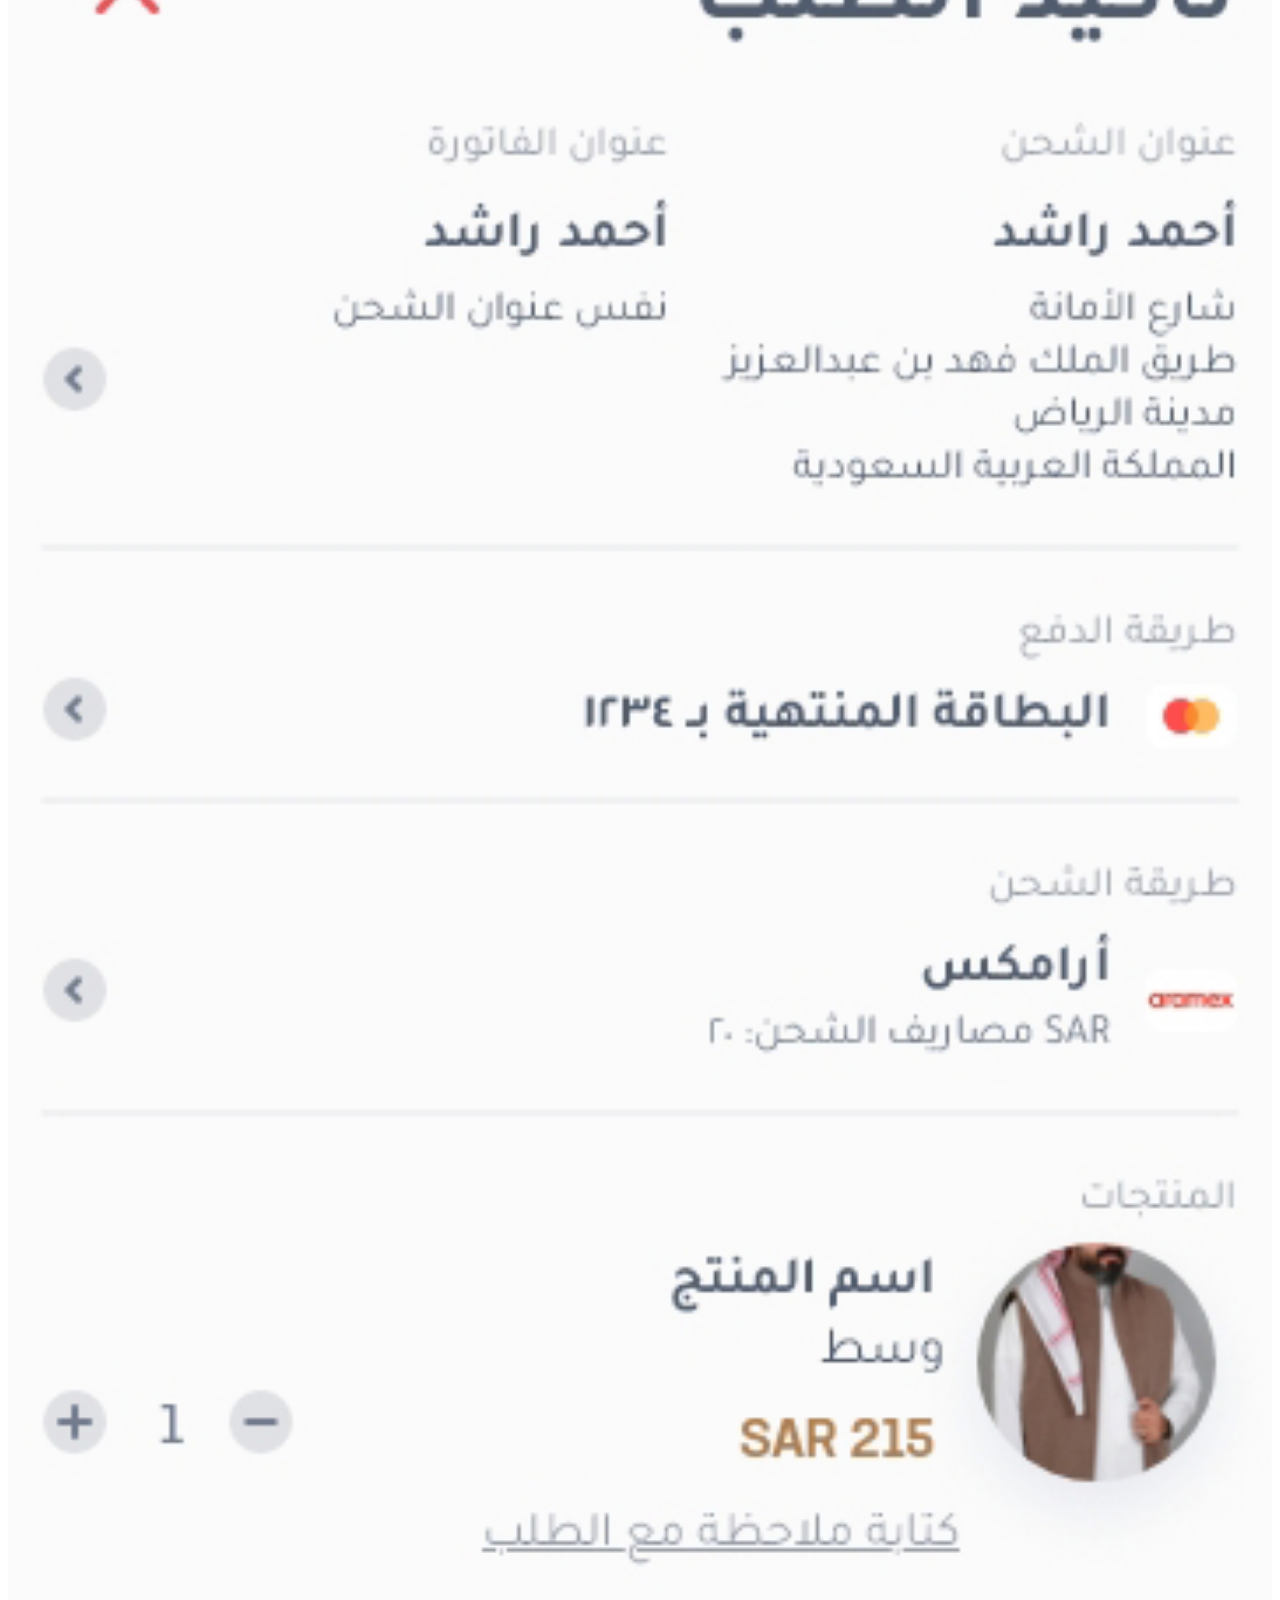
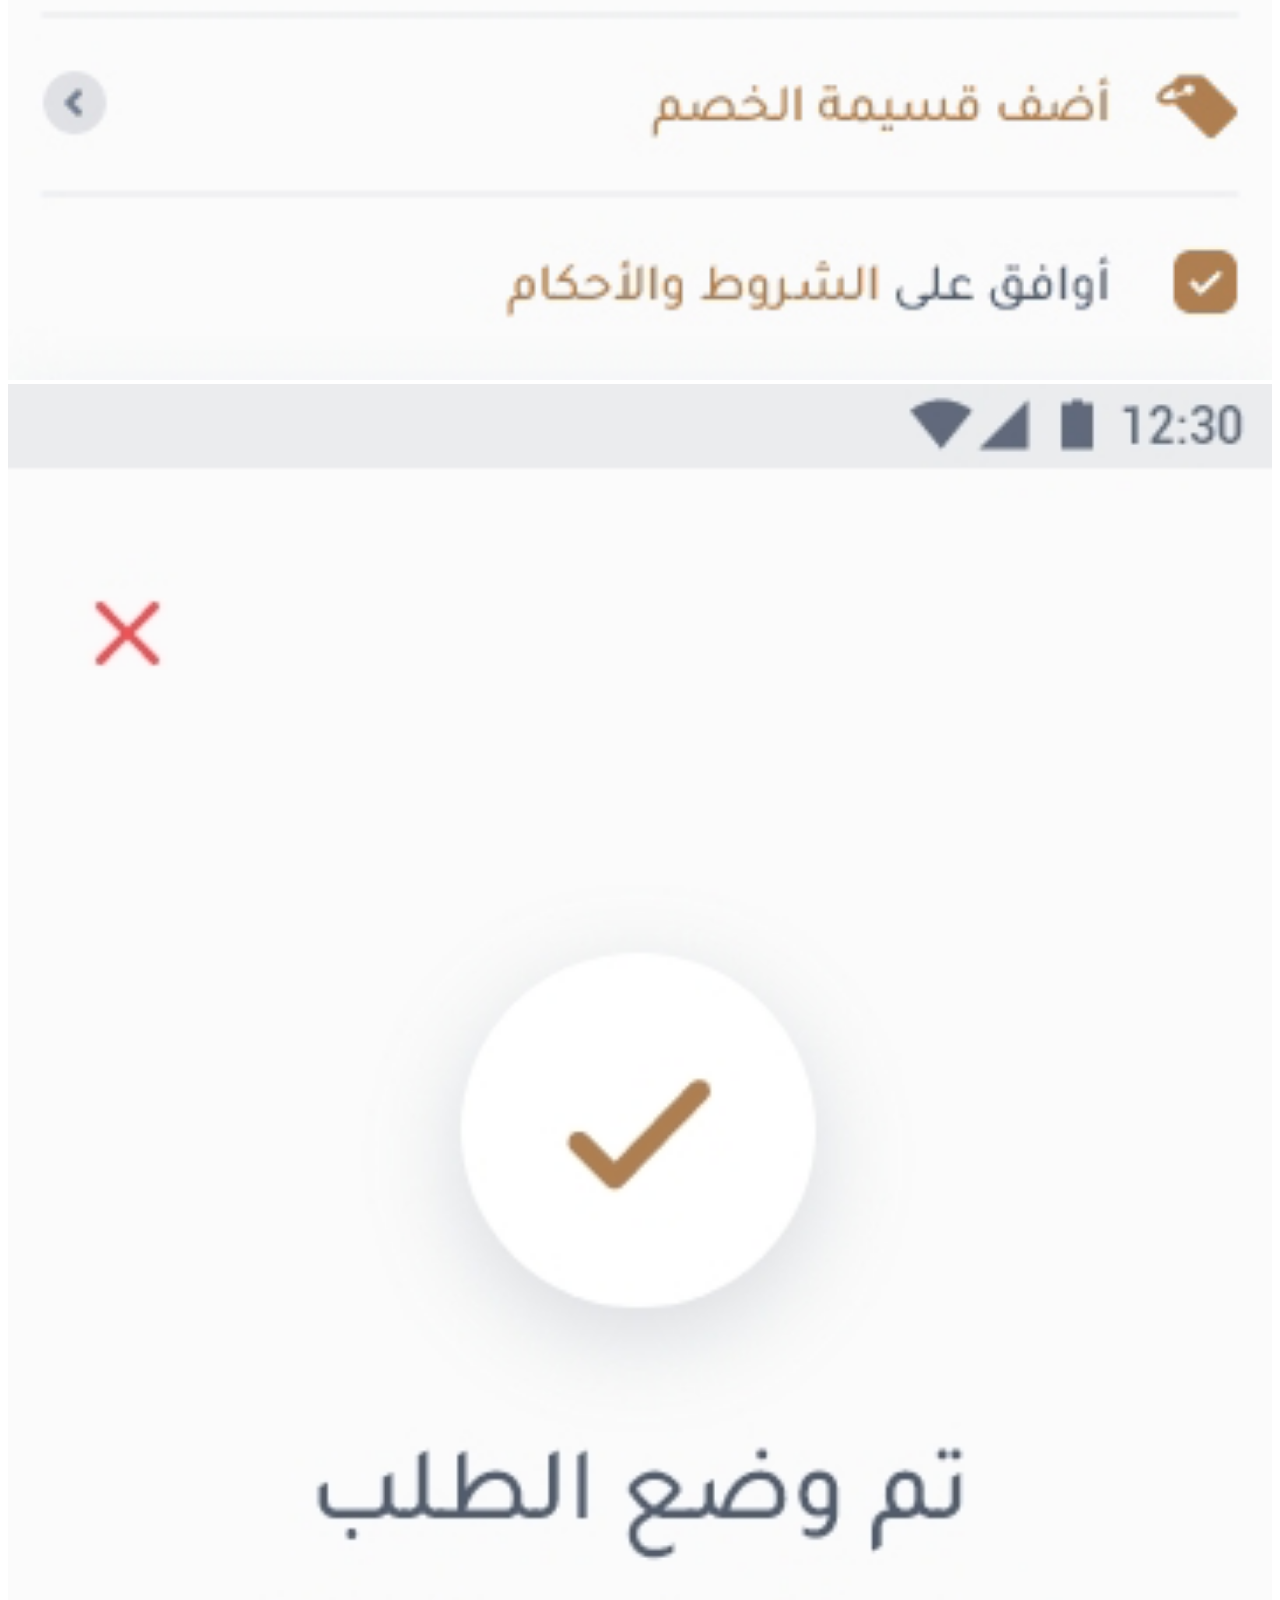
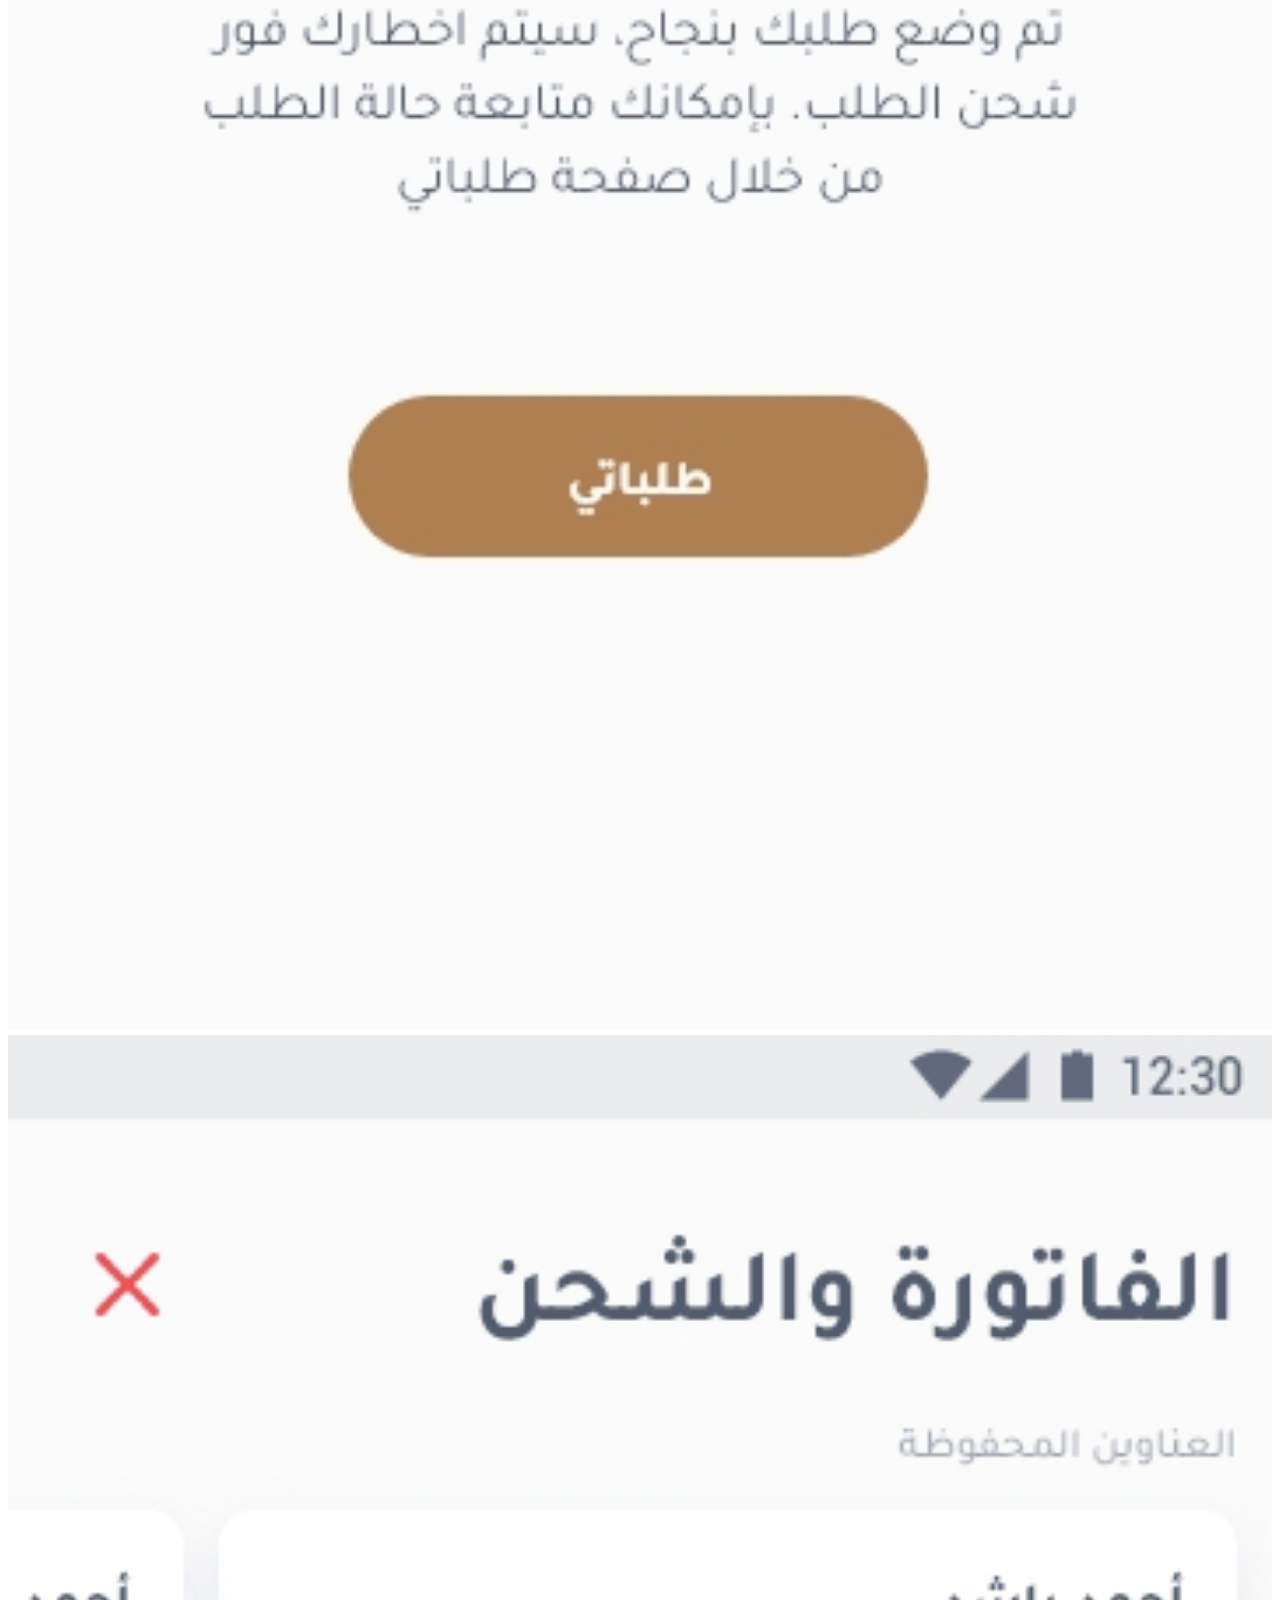
==== commit 21c387b0: "edit css" ====
--- a/index.html
+++ b/index.html
@@ -14,7 +14,7 @@
   <link rel="stylesheet" href="style/bootstrap-rtl.min.css">
   <link rel="stylesheet" href="https://cdn.jsdelivr.net/npm/@fancyapps/ui/dist/fancybox.css"/> 
   <link rel="stylesheet" href="style/main.css">
-  <title>Applications</title>
+  <title>Nasj</title>
 </head>
 <body>
 
@@ -33,7 +33,7 @@
         <ul class="ul_navbar ul_gh">
           <i class="fas fa-times close_"></i>
           <li><a href="#" id="click_main">الرئيسية</a></li>
-          <li><a href="#" id="click_about">عن التطبيق</a></li>
+          <li><a href="#" id="click_about">عن نسج</a></li>
           <li><a href="#" id="click_features">المزايا</a></li>
           <li><a href="#" id="click_screens_">صور التطبيق </a></li>
           <li><a href="#" id="click_contact">اتصل بنا</a></li>
@@ -56,10 +56,10 @@
       <div class="row">
         <div class="col-lg-6 col-sm-12">
           <div class="intro_text">
-            <h3 class="m_p_gh">  تطبيق تطبيقات للتطبيقات</h3>
-            <p class="m_p_gh">ههناك حقيقة مثبتة منذ زمن طويل وهي أن المحتوى المقروء لصفحة ما سيلهي القارئ عن التركيز على 
-              الشكل الخارجي للنص أو شكل توضع الفقرات في 
-              الصفحة التي يقرأها. ولذلك يتم استخدام طريقة لوريم إيبسوم لأنها تعطي توزيعاَ طبيعياَ .</p>
+            <h3 class="m_p_gh">  منصة مخصصة للتجار  </h3>
+            <p class="m_p_gh">تطبيق الكتروني يسوق لاشهر محلات العبائات 
+              و الفروات و غيرها من المنسوجات الوطنية مع خدمات 
+              التفصيل و التوصيل للعميل بكافة مناطق المملكة بكل سهولة و احترافية</p>
               <div class="btn_intro">
                 <a href="#" class="anc_intro anc_gh">
                   <img src="images/store5.png">
@@ -87,20 +87,20 @@
 <div class="about_app wow fadeInDown" id="about_">
   <div class="container">
     <div class="intro">
-      <h3 class="m_p_gh d-lg-none d-block">  عن تطبيق التطبيقات</h3>
+      <h3 class="m_p_gh d-lg-none d-block">  عن  نسج</h3>
       <div class="row">
         <div class="col-lg-6 col-sm-12 order-1 order-sm-2">
           <div class="intro_text">
-            <h3 class="m_p_gh  d-lg-block d-none">  عن تطبيق التطبيقات</h3>
-            <p class="m_p_gh">ههناك حقيقة مثبتة منذ زمن طويل وهي أن المحتوى المقروء لصفحة ما سيلهي القارئ عن التركيز على 
-              الشكل الخارجي للنص أو شكل توضع الفقرات في 
-              الصفحة التي يقرأها. ولذلك يتم استخدام طريقة لوريم إيبسوم لأنها تعطي توزيعاَ طبيعياَ .</p>
+            <h3 class="m_p_gh  d-lg-block d-none">  عن نسج </h3>
+            <p class="m_p_gh">اذا كنت صاحب احد محلات العبائات و الفروات و غيرها من المنسوجات الوطنية،
+                او احد مقدمي
+                  خدمات التفصيل بأي منطقة من مناطق المملكة يمكنك تقديم خدماتك عبر التسجيل في تطبيق نسج</p>
               <div class="btn_intro">
-                <a href="#" class="anc_intro anc_gh">
-                  <img src="images/store5.png">
+                <a href="#" class="anc_intro anc_about anc_gh">
+                  دخول تاجر
                   </a>
-                <a href="#" class="anc_intro anc_gh"> 
-                  <img src="images/store6.png">
+                <a href="#" class="anc_intro anc_about anc_gh"> 
+                  تسجيل تاجر جديد
                   </a>
               </div>
           </div>
@@ -196,10 +196,46 @@
         <div class="item">
           <div class="slide_"> 
             <div class="item_img">
+              <img src="images/change/1.jpg">
+            </div>
+            <div class="slide_hover">
+              <a href="images/change/1.jpg" data-caption="image 1" data-fancybox="image">
+                  
+              </a>
+            </div>
+          </div>
+        </div>
+        <div class="item">
+          <div class="slide_"> 
+            <div class="item_img">
+              <img src="images/change/2.jpg">
+            </div>
+            <div class="slide_hover">
+              <a href="images/change/2.jpg" data-caption="image 2" data-fancybox="image">
+                  
+              </a>
+            </div>
+          </div>
+        </div>
+        <div class="item">
+          <div class="slide_"> 
+            <div class="item_img">
+              <img src="images/change/3.jpg">
+            </div>
+            <div class="slide_hover">
+              <a href="images/change/3.jpg" data-caption="image 3" data-fancybox="image">
+                  
+              </a>
+            </div>
+          </div>
+        </div>
+        <div class="item">
+          <div class="slide_"> 
+            <div class="item_img">
               <img src="images/change/4.jpg">
             </div>
             <div class="slide_hover">
-              <a href="images/change/4.jpg" data-caption="image 1" data-fancybox="image">
+              <a href="images/change/4.jpg" data-caption="image 4" data-fancybox="image">
                   
               </a>
             </div>
@@ -211,7 +247,7 @@
               <img src="images/change/5.jpg">
             </div>
             <div class="slide_hover">
-              <a href="images/change/5.jpg" data-caption="image 2" data-fancybox="image">
+              <a href="images/change/5.jpg" data-caption="image 1" data-fancybox="image">
                   
               </a>
             </div>
@@ -223,7 +259,7 @@
               <img src="images/change/6.jpg">
             </div>
             <div class="slide_hover">
-              <a href="images/change/6.jpg" data-caption="image 3" data-fancybox="image">
+              <a href="images/change/6.jpg" data-caption="image 2" data-fancybox="image">
                   
               </a>
             </div>
@@ -235,7 +271,115 @@
               <img src="images/change/7.jpg">
             </div>
             <div class="slide_hover">
-              <a href="images/change/7.jpg" data-caption="image 4" data-fancybox="image">
+              <a href="images/change/7.jpg" data-caption="image 3" data-fancybox="image">
+                  
+              </a>
+            </div>
+          </div>
+        </div>
+        <div class="item">
+          <div class="slide_"> 
+            <div class="item_img">
+              <img src="images/change/8.jpg">
+            </div>
+            <div class="slide_hover">
+              <a href="images/change/8.jpg" data-caption="image 4" data-fancybox="image">
+                  
+              </a>
+            </div>
+          </div>
+        </div>
+        <div class="item">
+          <div class="slide_"> 
+            <div class="item_img">
+              <img src="images/change/9.jpg">
+            </div>
+            <div class="slide_hover">
+              <a href="images/change/9.jpg" data-caption="image 1" data-fancybox="image">
+                  
+              </a>
+            </div>
+          </div>
+        </div>
+        <div class="item">
+          <div class="slide_"> 
+            <div class="item_img">
+              <img src="images/change/10.jpg">
+            </div>
+            <div class="slide_hover">
+              <a href="images/change/10.jpg" data-caption="image 2" data-fancybox="image">
+                  
+              </a>
+            </div>
+          </div>
+        </div>
+        <div class="item">
+          <div class="slide_"> 
+            <div class="item_img">
+              <img src="images/change/11.jpg">
+            </div>
+            <div class="slide_hover">
+              <a href="images/change/11.jpg" data-caption="image 3" data-fancybox="image">
+                  
+              </a>
+            </div>
+          </div>
+        </div>
+        <div class="item">
+          <div class="slide_"> 
+            <div class="item_img">
+              <img src="images/change/12.jpg">
+            </div>
+            <div class="slide_hover">
+              <a href="images/change/12.jpg" data-caption="image 4" data-fancybox="image">
+                  
+              </a>
+            </div>
+          </div>
+        </div>
+        <div class="item">
+          <div class="slide_"> 
+            <div class="item_img">
+              <img src="images/change/13.jpg">
+            </div>
+            <div class="slide_hover">
+              <a href="images/change/13.jpg" data-caption="image 1" data-fancybox="image">
+                  
+              </a>
+            </div>
+          </div>
+        </div>
+        <div class="item">
+          <div class="slide_"> 
+            <div class="item_img">
+              <img src="images/change/14.jpg">
+            </div>
+            <div class="slide_hover">
+              <a href="images/change/14.jpg" data-caption="image 2" data-fancybox="image">
+                  
+              </a>
+            </div>
+          </div>
+        </div>
+        <div class="item">
+          <div class="slide_"> 
+            <div class="item_img">
+              <img src="images/change/15.jpg">
+            </div>
+            <div class="slide_hover">
+              <a href="images/change/15.jpg" data-caption="image 3" data-fancybox="image">
+                  
+              </a>
+            </div>
+          </div>
+        </div>
+        <div class="item">
+          <div class="slide_"> 
+            <div class="item_img">
+              <img src="images/change/16.jpg">
+            </div>
+            <div class="slide_hover">
+              <a href="images/change/16.jpg" data-caption="image 4" data-fancybox="image">
                   
               </a>
             </div>
--- a/style/main.css
+++ b/style/main.css
@@ -144,7 +144,7 @@
 
 /* ~~~~~~~~~~~~~~~~start header~~~~~~~~~~~~~~~~~~~ */
 header{
-  /* padding: 30px 0 100px; */
+  padding: 5px 0;
   position: absolute;
   top: 0;
   left: 0;
@@ -161,7 +161,7 @@
 }
 .ul_navbar li a{
   margin-inline-end: 19px;
-  font-size: 19px;
+  font-size: 16px;
   font-family: "Tajawal";
   font-weight: 500;
   color: rgb(255, 255, 255);
@@ -178,7 +178,7 @@
 }
 .anc_lang{
   text-transform: capitalize;
-  font-size: 18px;
+  font-size: 16px;
   font-family: "Tajawal";
   color: #ffffff;
   transition: .5s;
@@ -194,10 +194,10 @@
 .close_{
   display: none;
 }
-.anc_lang:hover,.btn_bars:hover,.close_{
+.btn_bars:hover,.close_{
   color: #af7f51;
 }
-.ul_navbar li a:hover{
+.anc_lang:hover, .ul_navbar li a:hover{
   color: #c9b099;
 
 }
@@ -251,8 +251,8 @@
       header {
         padding: 10px 0 30px;
     }
-    .logo img{
-      width: 60px;
+     header .logo img{
+      width: 50px;
     }
 }
 /* ~~~~~~~~~~~~~~~~~~end header~~~~~~~~~~~~~~~~~~~ */
@@ -264,7 +264,7 @@
   overflow: hidden;
   margin-bottom: 100px;
   background-color: #AF7F51;
-  padding: 80px 0 100px;
+  padding: 200px 0 100px;
 
 }
 .backgr_{
@@ -300,12 +300,14 @@
 }
 
 .intro_text p{
-  font-size: 16px;
+  font-size: 18px;
   font-family: "Tajawal";
   color: rgb(255, 255, 255);
   font-weight: 500;
   margin-bottom: 40px;
   text-align: start;
+  line-height: 1.7;
+
 }
 .btn_intro a:first-child{
   margin-inline-end: 10px;
@@ -346,6 +348,8 @@
   .intro_parant {
     margin-bottom: 20px;
     padding-bottom: 50px;
+  padding: 130px 0 100px;
+
   }
   .intro{
     text-align: center;
@@ -359,6 +363,7 @@
 }
 .about_app .intro_text h3 ,.about_app .intro_text p{
   color: rgb(33, 33, 33);
+  text-transform: capitalize;
 }
 .about_app .screen_ {
   text-align: center;
@@ -402,7 +407,7 @@
   }
 .Feat_title_{
   text-align: start;
-  font-size: 30px;
+  font-size: 26px;
   font-family: "Tajawal";
   color: rgb(33, 33, 33);
   font-weight: 700;
@@ -414,7 +419,7 @@
   border-radius: 14px;
   background-color: rgb(255, 255, 255);
   box-shadow: 0px 0px 10px 0px rgba(0, 0, 0, 0.16);
-  padding: 15px 15px 20px;
+  padding: 20px;
   direction: rtl;
   margin: 5px 10px 30px 5px;
 }
@@ -432,7 +437,7 @@
   margin-inline-end: 20px;
 }
 .div_text h4{
-  font-size: 24px;
+  font-size: 18px;
   font-family: "Tajawal";
   color: rgb(33, 33, 33);
   font-weight: 500;
@@ -516,11 +521,11 @@
   margin-inline-end: 5px;
 }
 .slider  .owl-dots .owl-dot.active{
-  background-image: -moz-linear-gradient( -90deg, rgb(36,161,210) 0%, rgb(6,79,129) 100%);
-  background-image: -webkit-linear-gradient( -90deg, rgb(36,161,210) 0%, rgb(6,79,129) 100%);
-  background-image: -ms-linear-gradient( -90deg, rgb(36,161,210) 0%, rgb(6,79,129) 100%);
-}
-
+  background-color: #af7f51;
+}
+.slider  .owl-dots .owl-dot:focus{
+  outline: 0;
+}
 .slide_hover a{
   position: absolute;
   top: 0;
@@ -615,6 +620,34 @@
   -ms-transform: translateY(-5px);
   -o-transform: translateY(-5px);
 }
+.about_app .btn_intro{
+  display: flex;
+}
+.anc_about{
+  width: 177px;
+  height:51px;
+  display: flex;
+  align-items: center;
+  justify-content: center;
+  background-color: #af7f51;
+  color: #ffffff;
+  font-size: 17px;
+  font-weight: 700;
+
+  }
+  .about_app .btn_intro .anc_about:last-child{
+    border:2px solid #af7f51;
+    background-color: #ffffff;
+    color: #af7f51;
+  }
+  .about_app .btn_intro .anc_about:last-child:hover{
+  background-color: #af7f51;
+  color: #ffffff;
+  }
+  .about_app .btn_intro .anc_about:first-child:hover{
+    background-color: #af9073;
+    color: aliceblue;
+  }
 @media(max-width:767px){
   .footer_div {
     text-align: center;
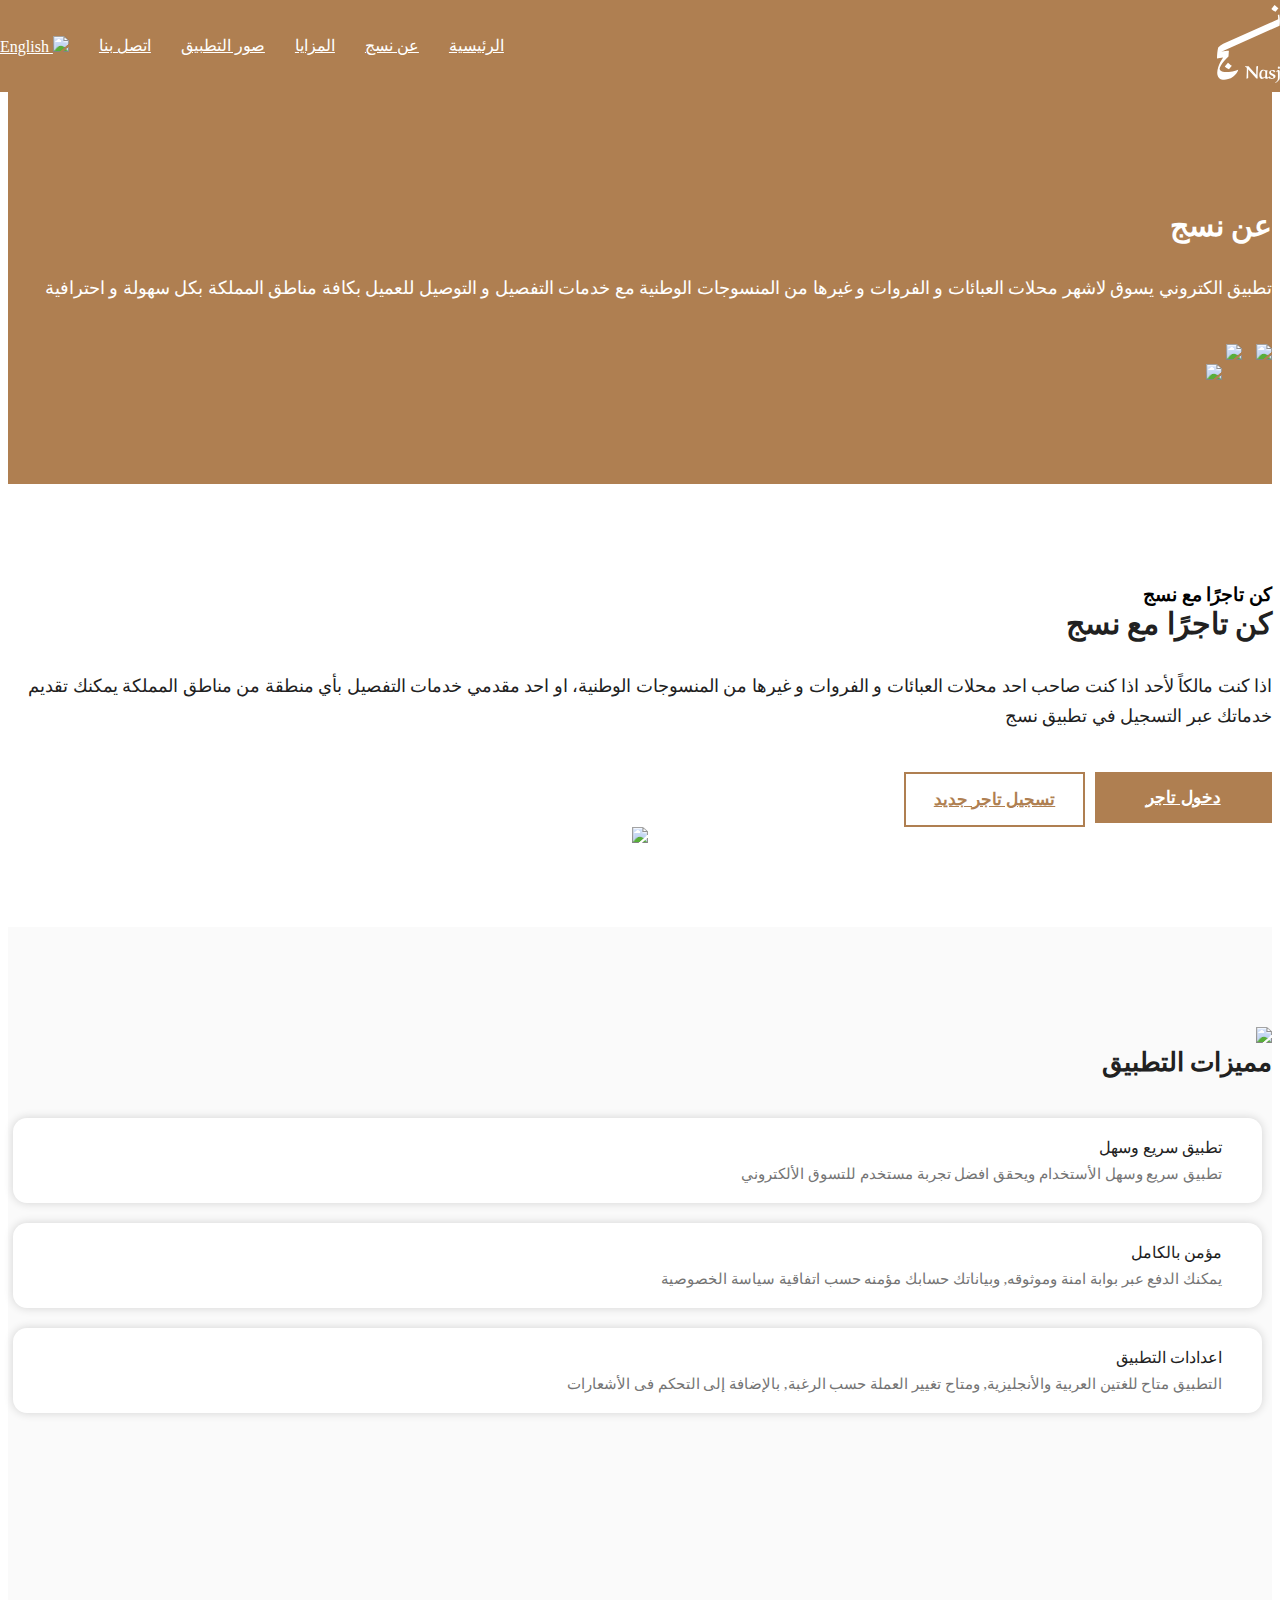
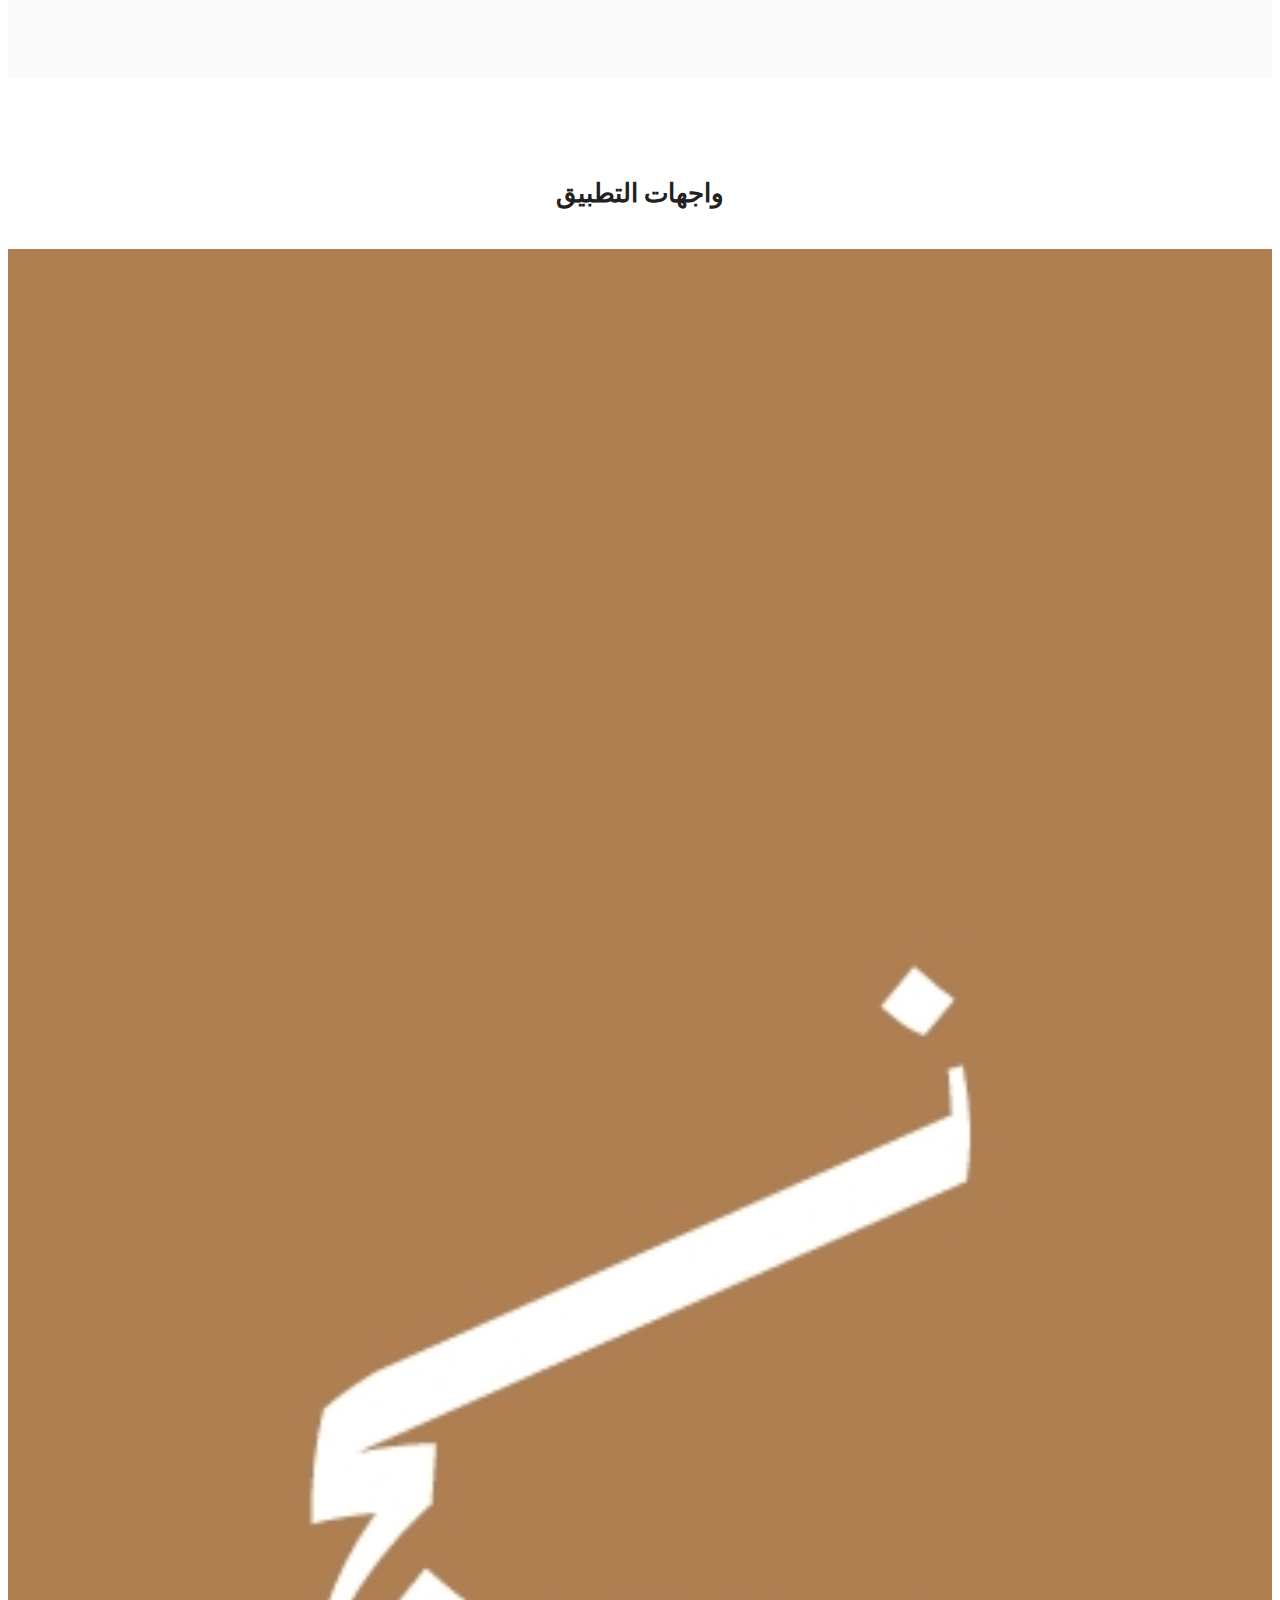
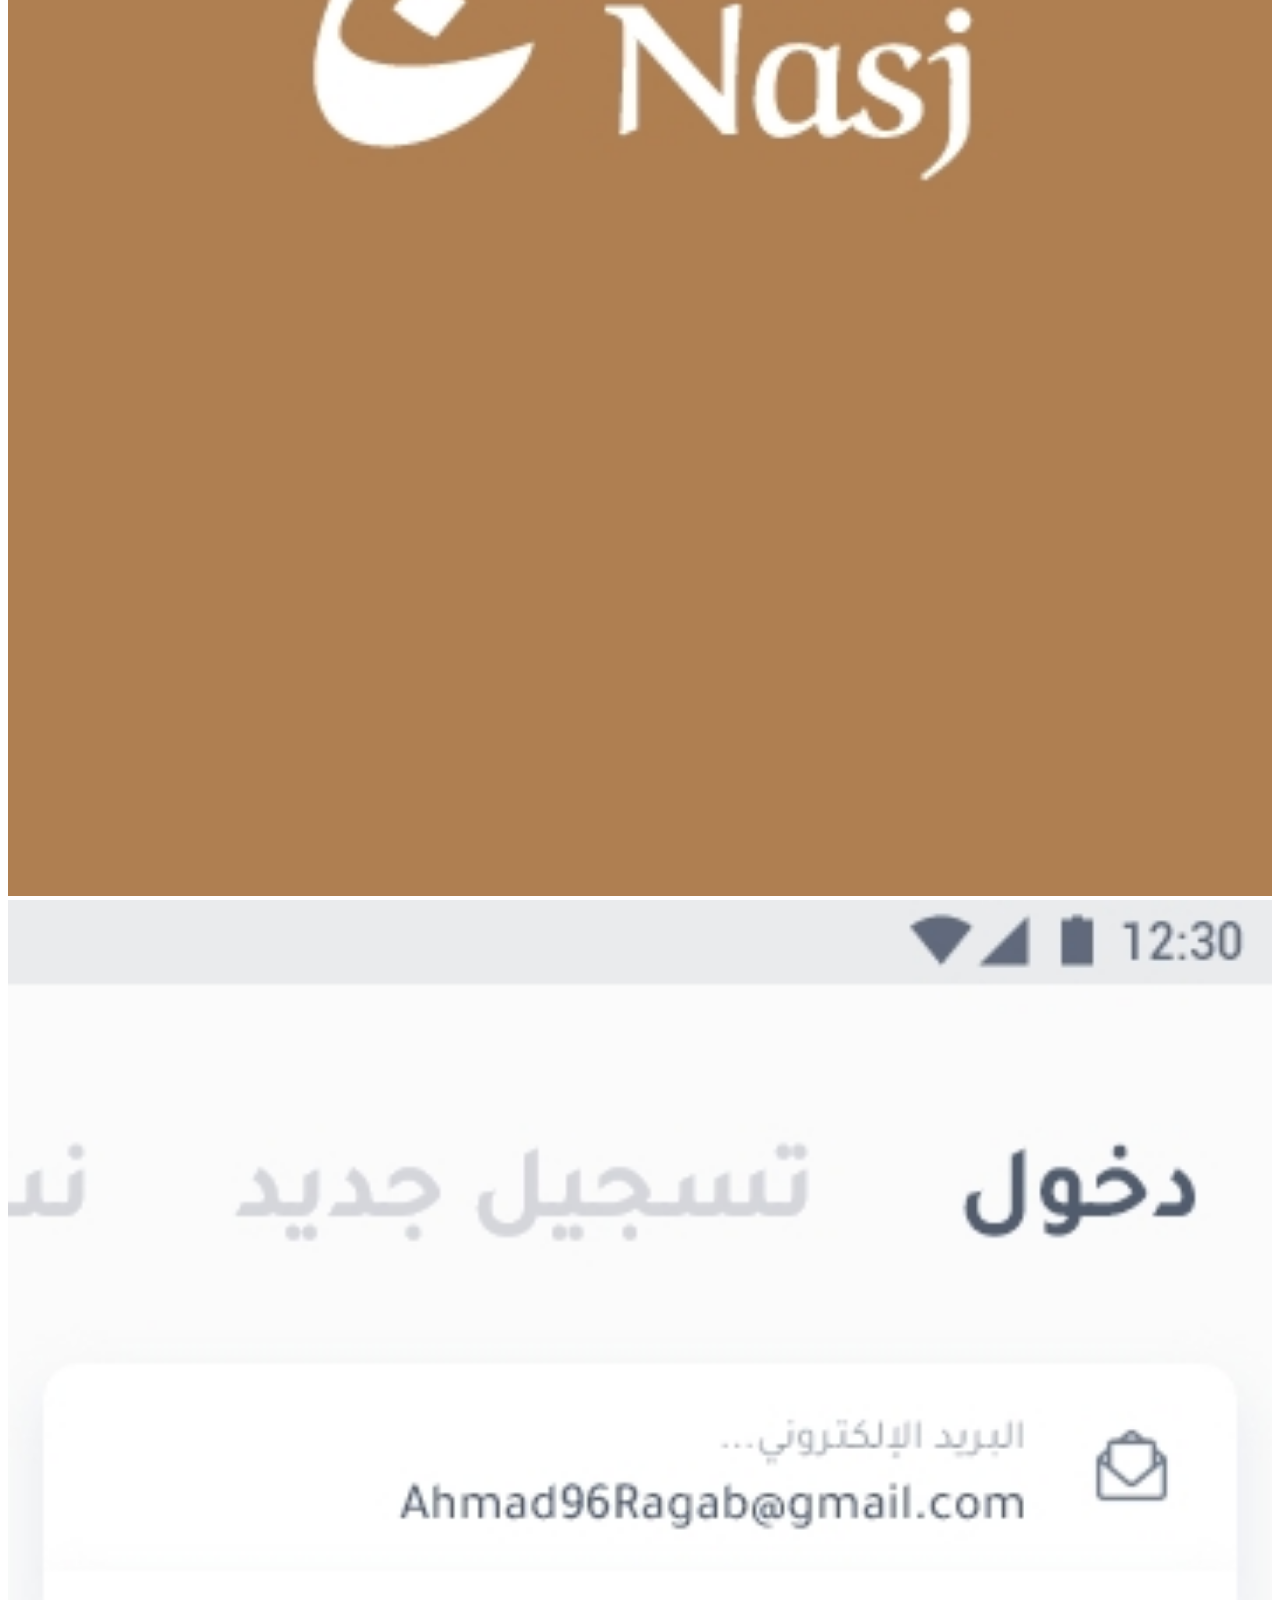
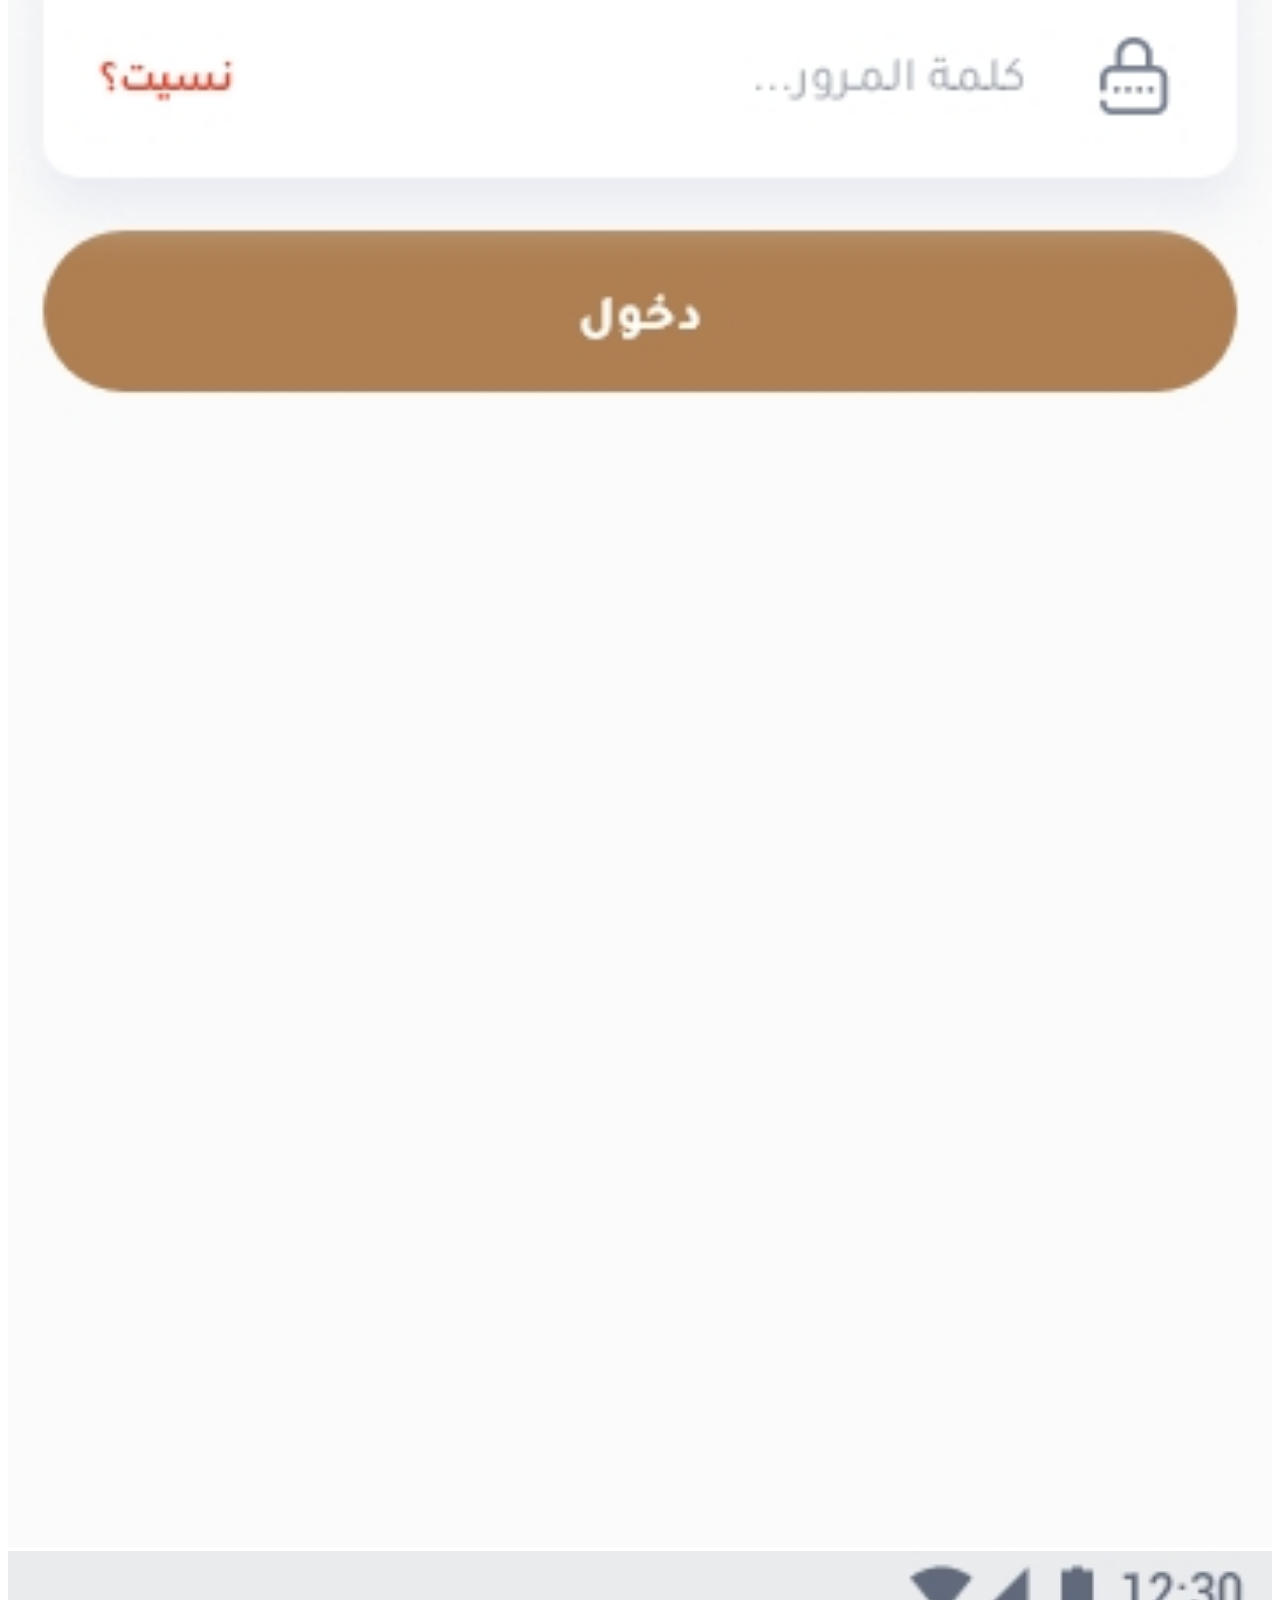
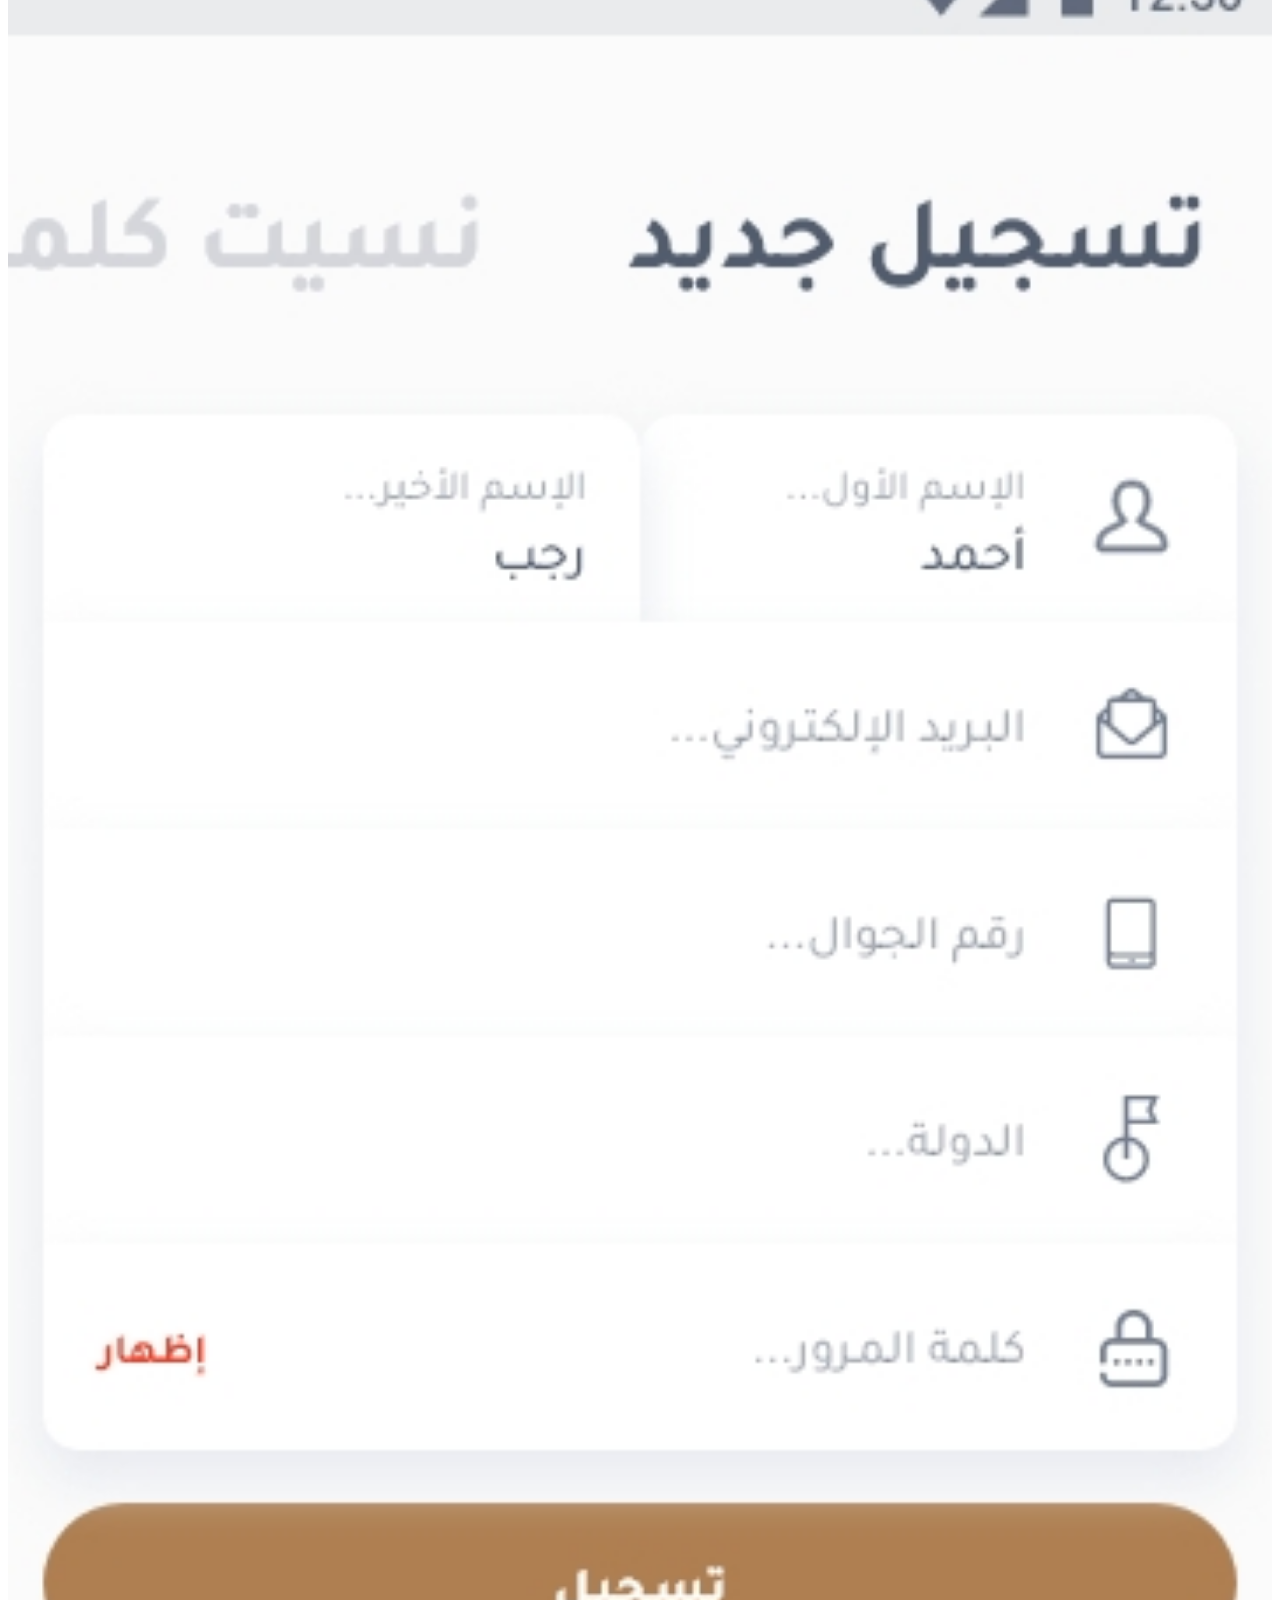
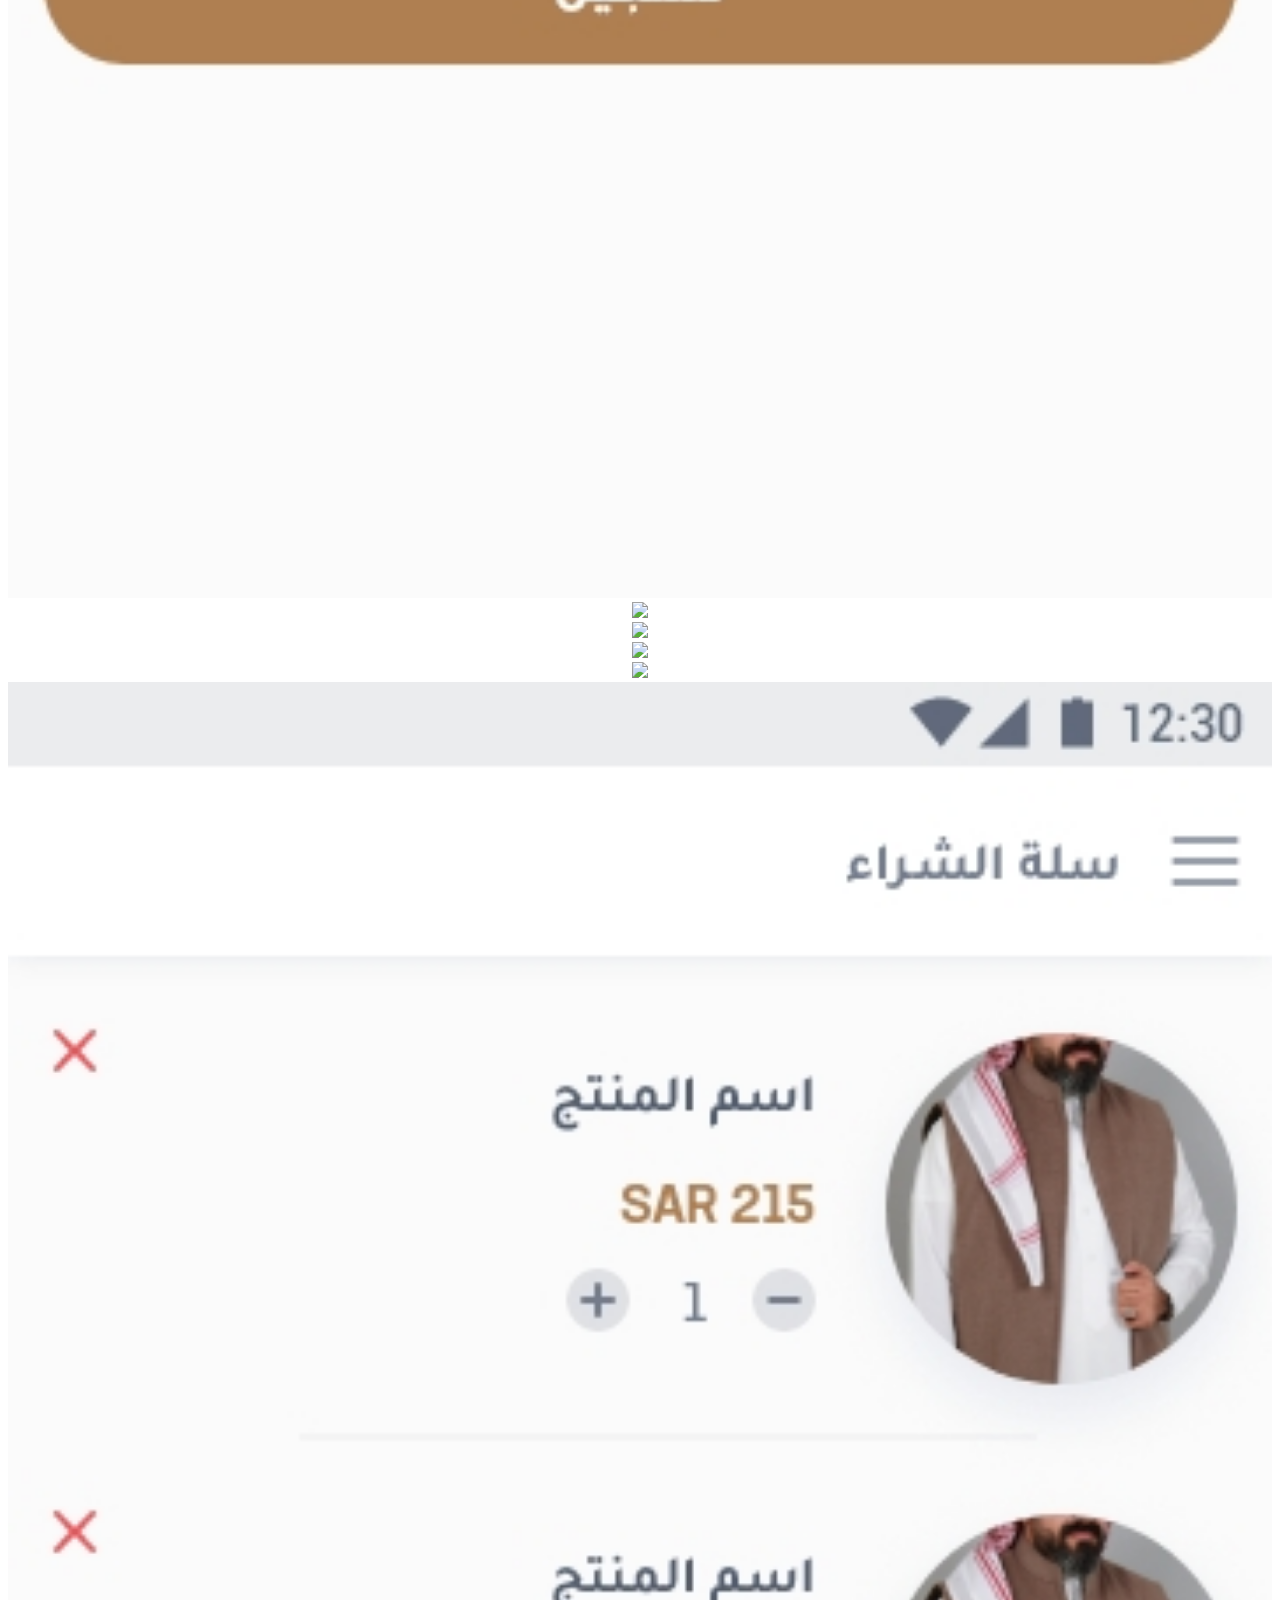
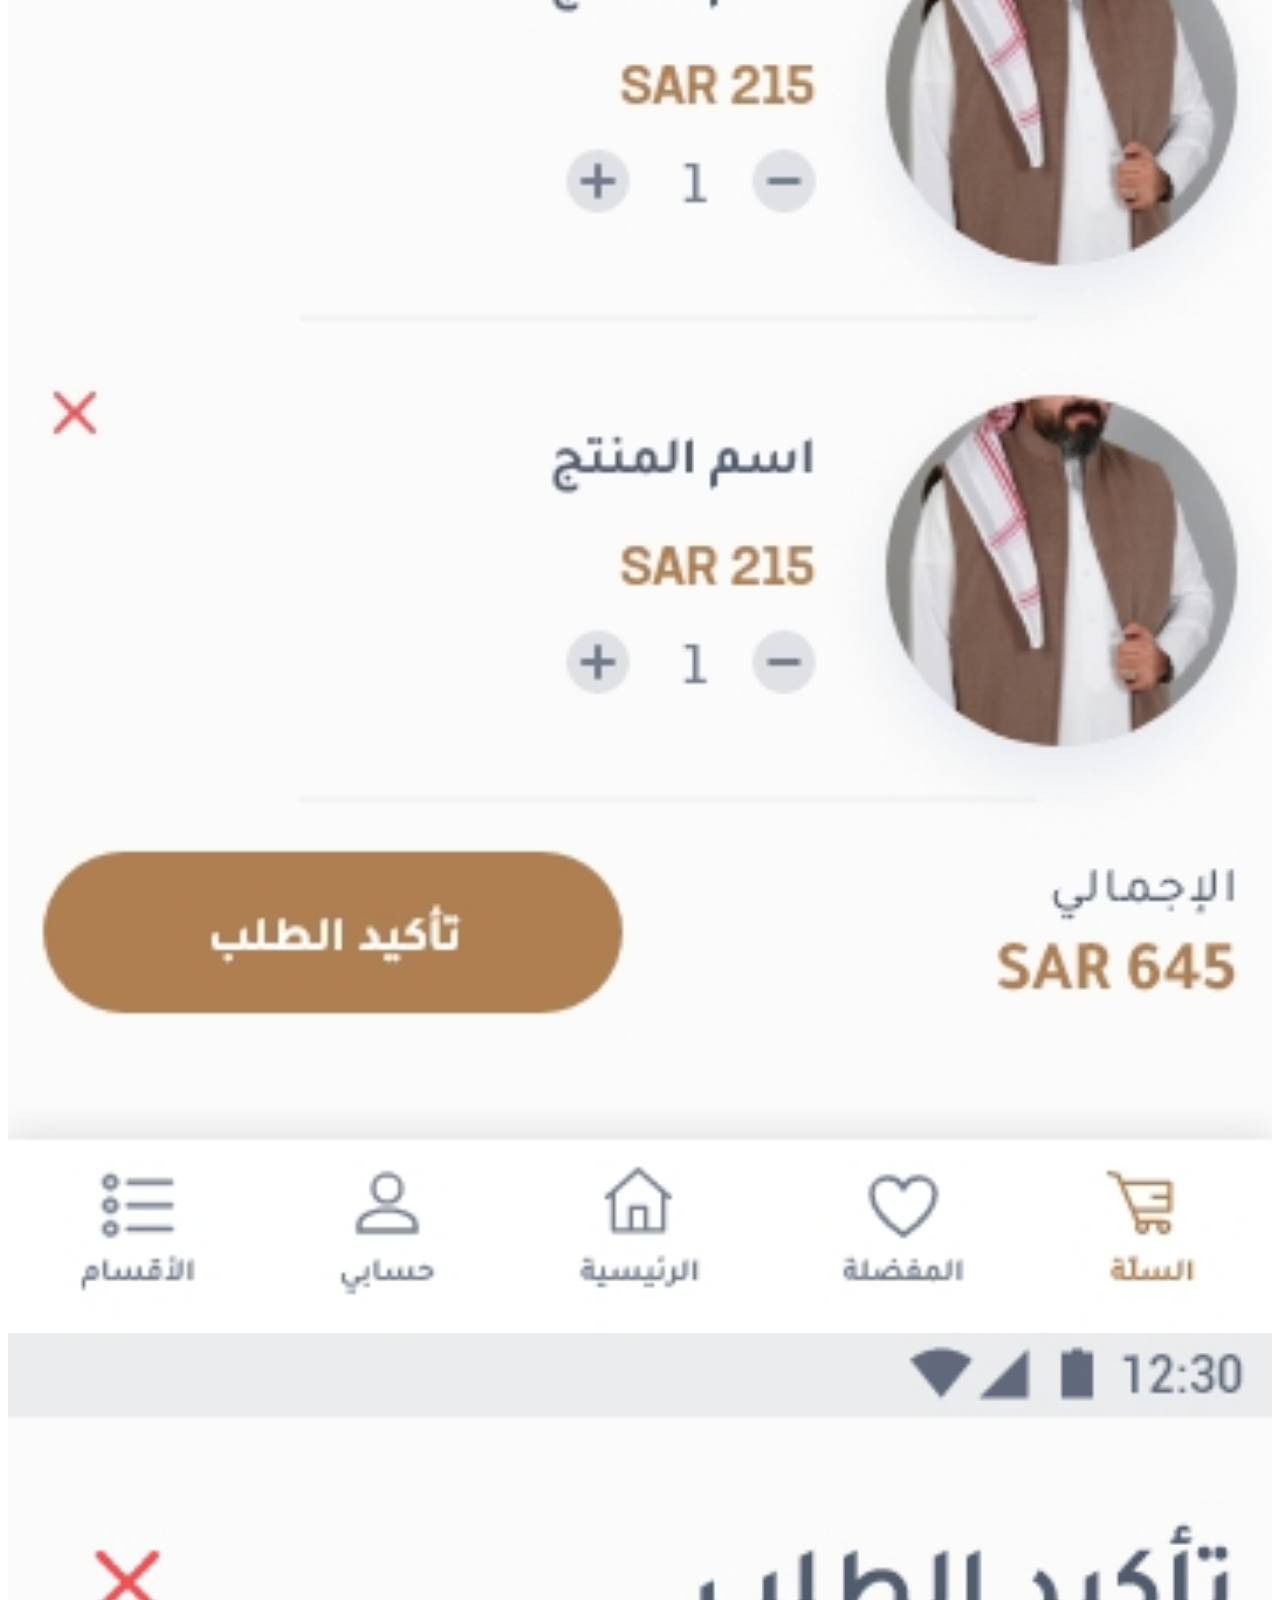
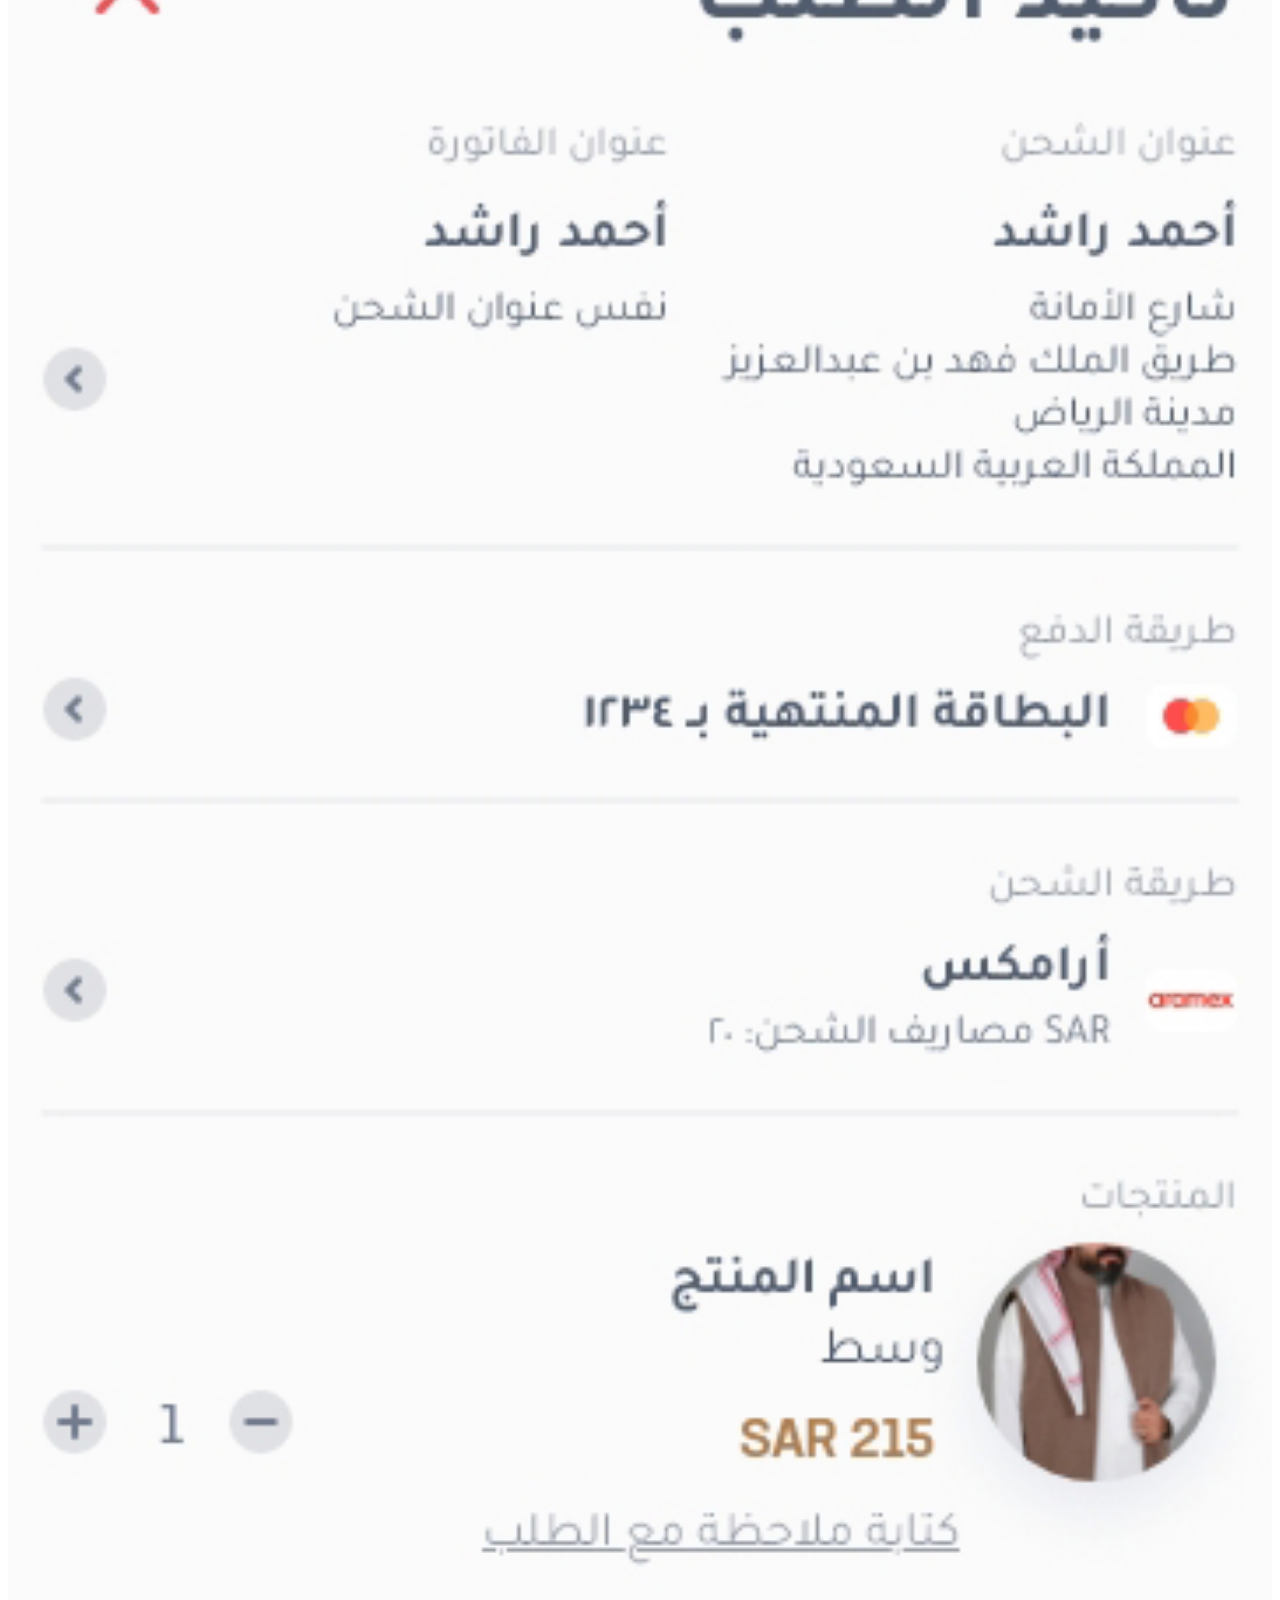
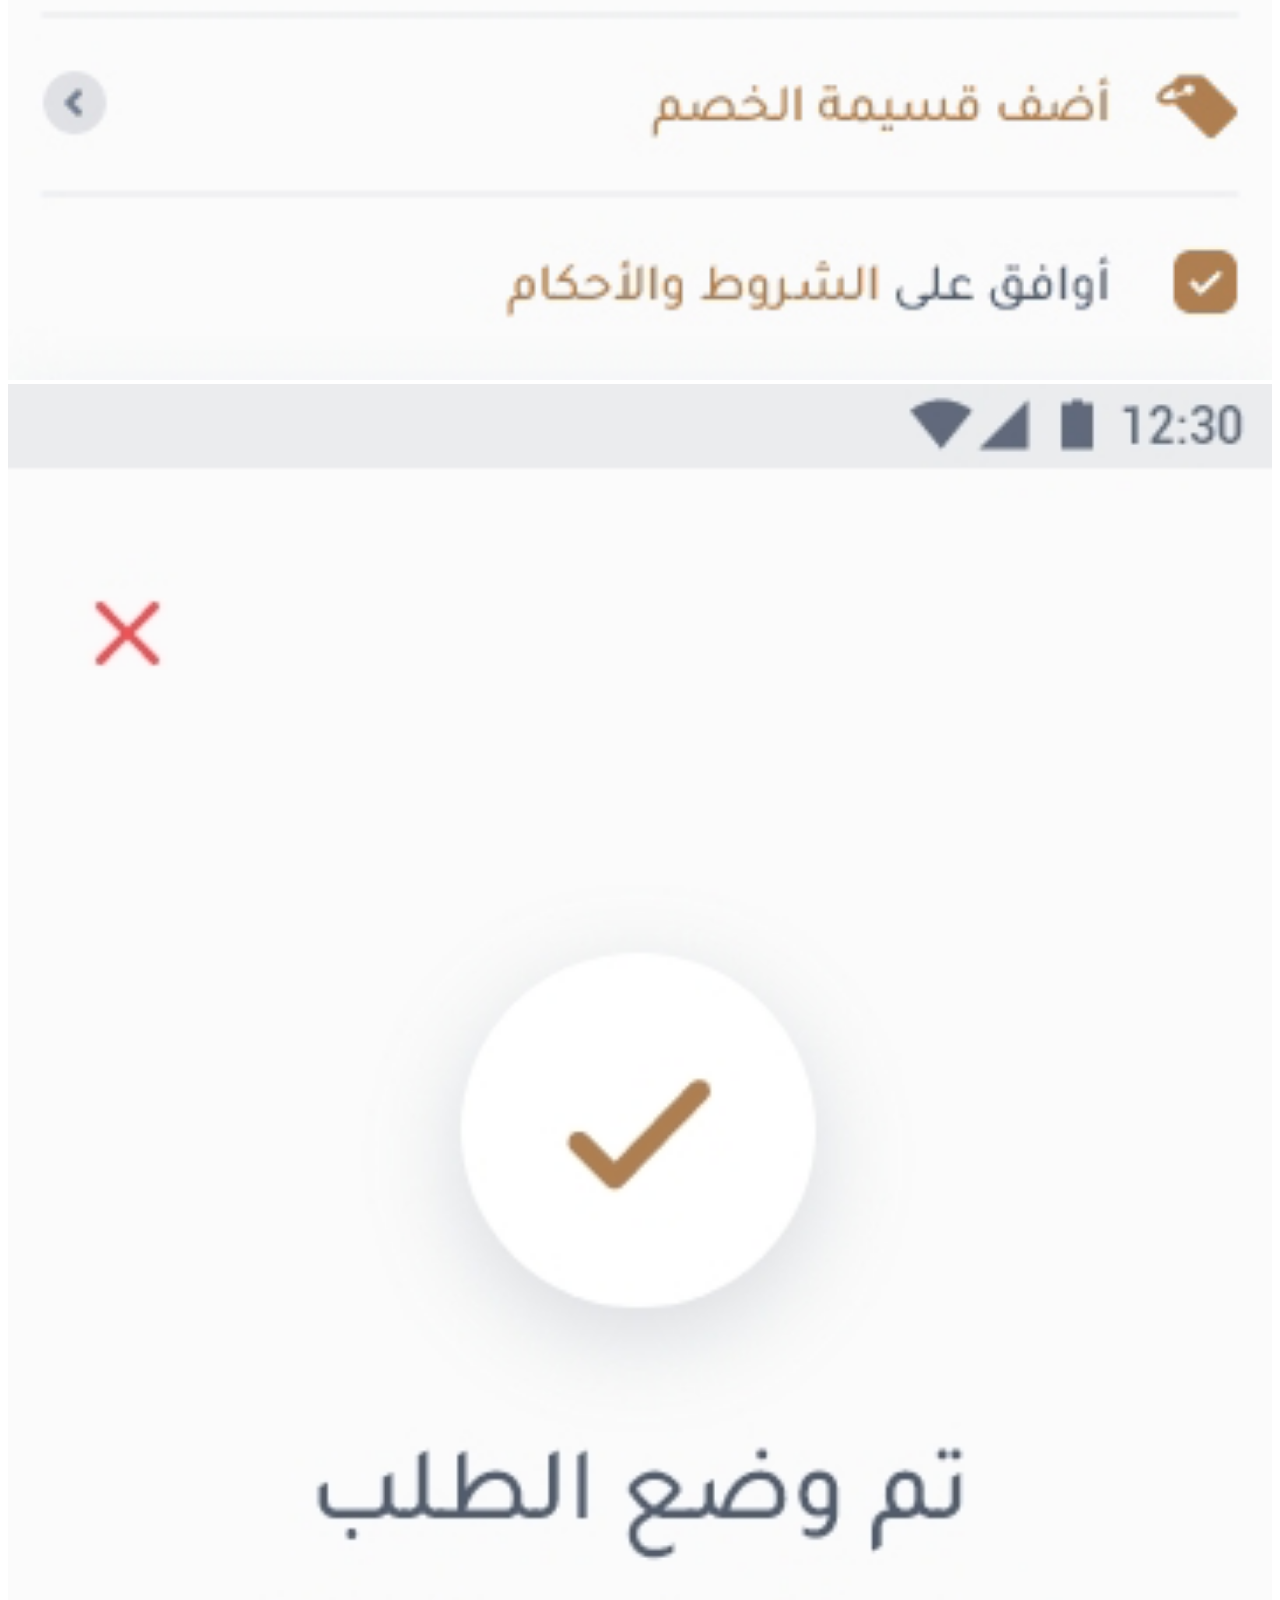
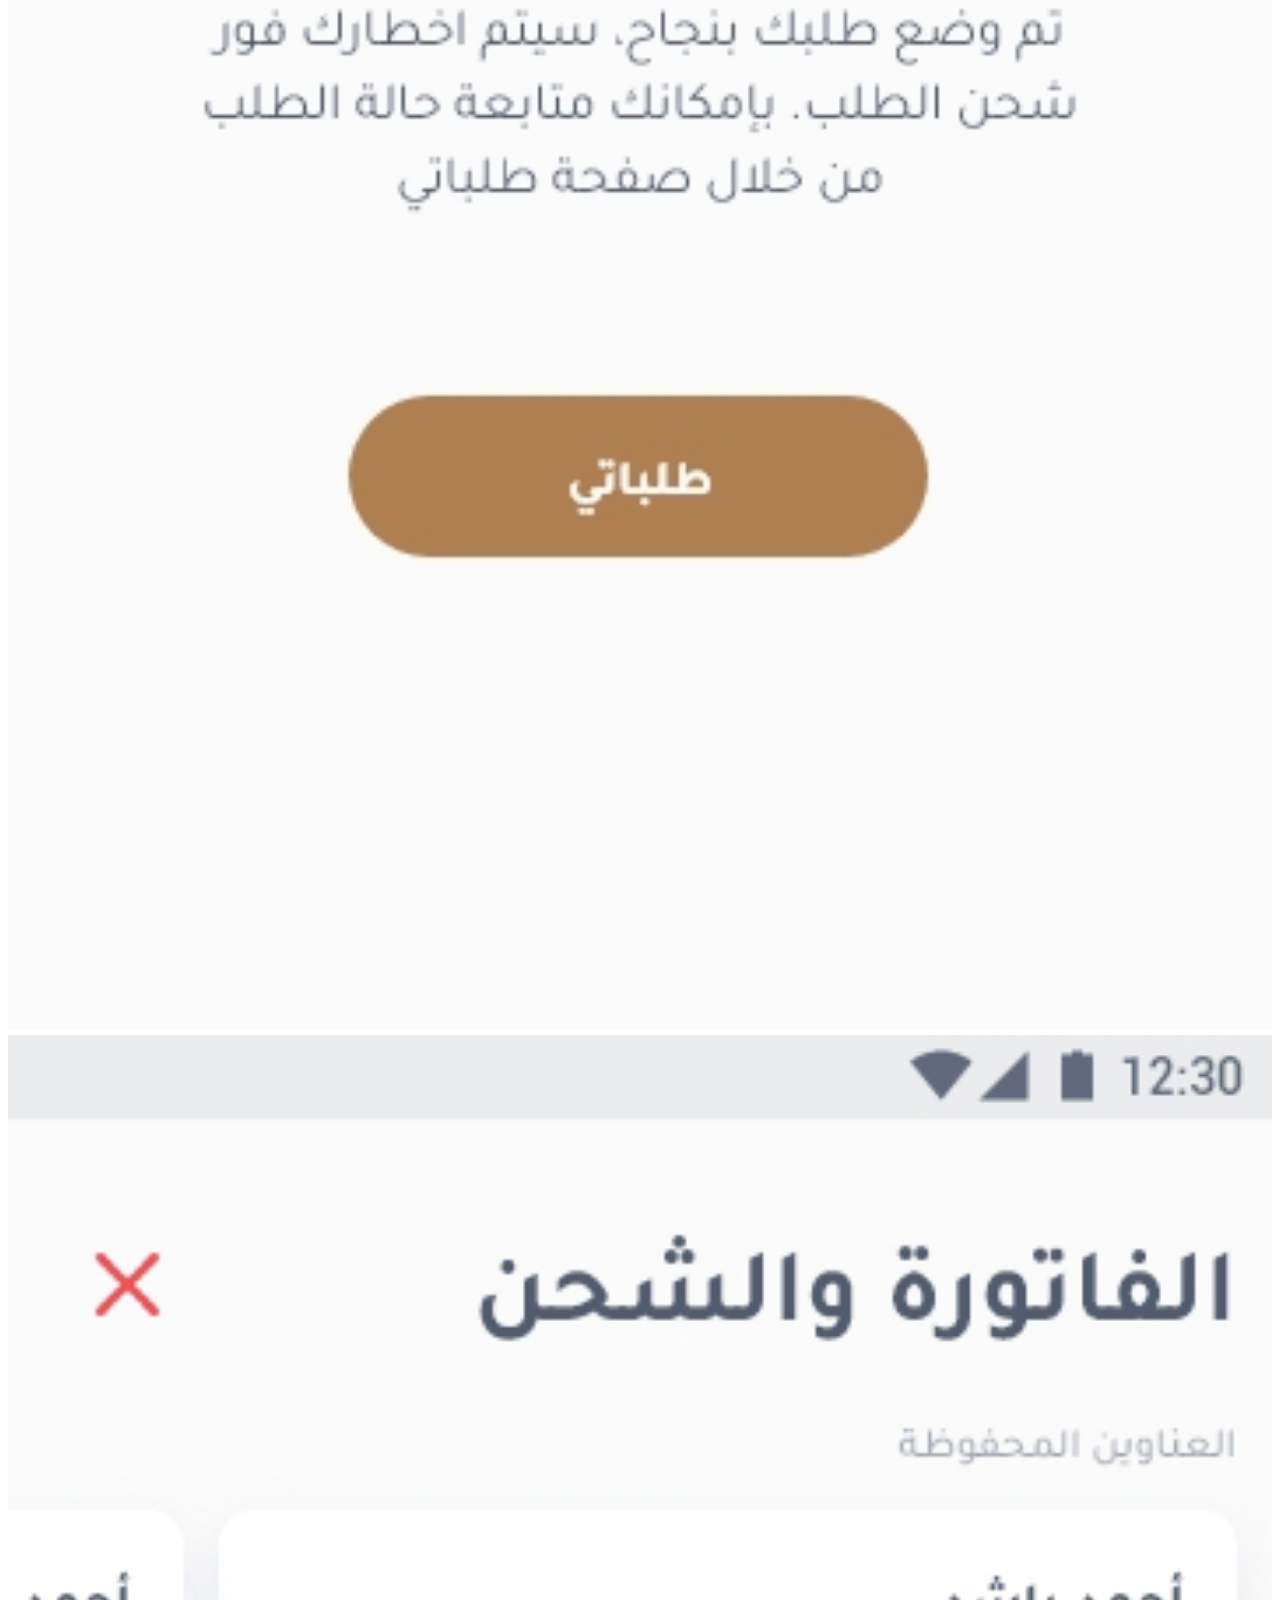
==== commit 77a0be62: "edit css" ====
--- a/index.html
+++ b/index.html
@@ -19,7 +19,6 @@
 <body>
 
   <div class="moboverlay"></div>
-
 <!-- ~~~~~~~~~~~~~~~~start header~~~~~~~~~~~~~~~~~~~ -->
 <header>
   <div class="container">
@@ -56,7 +55,7 @@
       <div class="row">
         <div class="col-lg-6 col-sm-12">
           <div class="intro_text">
-            <h3 class="m_p_gh">  منصة مخصصة للتجار  </h3>
+            <h3 class="m_p_gh">  عن نسج </h3>
             <p class="m_p_gh">تطبيق الكتروني يسوق لاشهر محلات العبائات 
               و الفروات و غيرها من المنسوجات الوطنية مع خدمات 
               التفصيل و التوصيل للعميل بكافة مناطق المملكة بكل سهولة و احترافية</p>
@@ -87,12 +86,14 @@
 <div class="about_app wow fadeInDown" id="about_">
   <div class="container">
     <div class="intro">
-      <h3 class="m_p_gh d-lg-none d-block">  عن  نسج</h3>
+      <h3 class="m_p_gh d-lg-none d-block"> كن تاجرًا مع نسج</h3>
       <div class="row">
         <div class="col-lg-6 col-sm-12 order-1 order-sm-2">
           <div class="intro_text">
-            <h3 class="m_p_gh  d-lg-block d-none">  عن نسج </h3>
-            <p class="m_p_gh">اذا كنت صاحب احد محلات العبائات و الفروات و غيرها من المنسوجات الوطنية،
+            <h3 class="m_p_gh  d-lg-block d-none"> كن تاجرًا مع نسج </h3>
+            <p class="m_p_gh">
+              اذا كنت مالكاً لأحد
+              اذا كنت صاحب احد محلات العبائات و الفروات و غيرها من المنسوجات الوطنية،
                 او احد مقدمي
                   خدمات التفصيل بأي منطقة من مناطق المملكة يمكنك تقديم خدماتك عبر التسجيل في تطبيق نسج</p>
               <div class="btn_intro">
@@ -134,49 +135,28 @@
             <div class="Features_div">
               <span class="lnr lnr-rocket"></span>
               <div class="div_text">
-                <h4 class="m_p_gh">قم بتنزيله مجانًا</h4>
-                <p class="m_p_gh">هناك حقيقة مثبتة منذ زمن طويل وهي أن المحتوى المقروء لصفحة ما سيلهي القارئ عن
-                  التركيز على الشكل الخارجي .</p>
+                <h4 class="m_p_gh">تطبيق سريع وسهل</h4>
+                <p class="m_p_gh">
+                تطبيق سريع وسهل الأستخدام ويحقق افضل تجربة مستخدم للتسوق الألكتروني
+
+                  </p>
               </div>
             </div>
             <div class="Features_div">
               <span class="lnr lnr-thumbs-up"></span>
               <div class="div_text">
                 <h4 class="m_p_gh">  مؤمن بالكامل</h4>
-                <p class="m_p_gh">هناك حقيقة مثبتة منذ زمن طويل وهي أن المحتوى المقروء لصفحة ما سيلهي القارئ عن
-                  التركيز على الشكل الخارجي .</p>
+                <p class="m_p_gh">
+                  يمكنك الدفع عبر بوابة امنة وموثوقه, وبياناتك حسابك مؤمنه 
+                  حسب اتفاقية سياسة الخصوصية
+                    </p>
               </div>
             </div>
             <div class="Features_div">
-              <span class="lnr lnr-layers"></span>
+              <span class="lnr lnr-cog"></span>
               <div class="div_text">
-                <h4 class="m_p_gh">تصميم واجهة المستخدم  </h4>
-                <p class="m_p_gh">هناك حقيقة مثبتة منذ زمن طويل وهي أن المحتوى المقروء لصفحة ما سيلهي القارئ عن
-                  التركيز على الشكل الخارجي .</p>
-              </div>
-            </div>
-            <div class="Features_div">
-              <span class="lnr lnr-rocket"></span>
-              <div class="div_text">
-                <h4 class="m_p_gh">قم بتنزيله مجانًا</h4>
-                <p class="m_p_gh">هناك حقيقة مثبتة منذ زمن طويل وهي أن المحتوى المقروء لصفحة ما سيلهي القارئ عن
-                  التركيز على الشكل الخارجي .</p>
-              </div>
-            </div>
-            <div class="Features_div">
-              <span class="lnr lnr-thumbs-up"></span>
-              <div class="div_text">
-                <h4 class="m_p_gh">قم بتنزيله مجانًا</h4>
-                <p class="m_p_gh">هناك حقيقة مثبتة منذ زمن طويل وهي أن المحتوى المقروء لصفحة ما سيلهي القارئ عن
-                  التركيز على الشكل الخارجي .</p>
-              </div>
-            </div>
-            <div class="Features_div">
-              <span class="lnr lnr-layers"></span>
-              <div class="div_text">
-                <h4 class="m_p_gh">قم بتنزيله مجانًا</h4>
-                <p class="m_p_gh">هناك حقيقة مثبتة منذ زمن طويل وهي أن المحتوى المقروء لصفحة ما سيلهي القارئ عن
-                  التركيز على الشكل الخارجي .</p>
+                <h4 class="m_p_gh">اعدادات التطبيق </h4>
+                <p class="m_p_gh">التطبيق متاح للغتين العربية والأنجليزية, ومتاح تغيير العملة حسب الرغبة, بالإضافة إلى التحكم فى الأشعارات</p>
               </div>
             </div>
           </div>
@@ -403,8 +383,13 @@
             <a href="#">
               <img src="images/logo_f.svg" class="logo img-fluid">
             </a>
-            <p class="m_p_gh">هناك حقيقة مثبتة منذ زمن طويل وهي أن المحتوى المقروء لصفحة ما سيلهي القارئ عن
-              التركيز على الشكل الخارجي للنص أو شكل توضع الفقرات في الصفحة التي يقرأها.</p>
+            <div class="social-media">
+              <a href="#" class="social anc_gh"><i class="fab fa-snapchat-ghost"></i></a>
+              <a href="#" class="social anc_gh"><i class="fab fa-whatsapp"></i></a>
+              <a href="#" class="social anc_gh"><i class="fab fa-instagram"></i></a>
+              <a href="#" class="social anc_gh"><i class="fab fa-twitter"></i></a>
+              <a href="#" class="social anc_gh"><i class="fab fa-facebook-f"></i></a>
+            </div>
           </div>
         </div>
         <div class="col-lg-4">
@@ -415,24 +400,19 @@
                 <i class="fas fa-phone"></i>
                 056789123
               </a>
-              <h5 class="m_p_gh">
-                الأحد - الخميس
-              </h5>
             </div>
             <div class="contct_us">
               <a href="#" class="anc_gh">
-                <i class="fas fa-phone"></i>
-                23 العلية - الرياض
-              </a>
-              <h5 class="m_p_gh">
-                المملكة العربية السعودية
-              </h5>
+                <i class="fa fa-envelope"></i>
+                info@nasj-sa.com
+              </a>
+
             </div>
           </div>
         </div>
         <div class="col-lg-4">
           <div class="footer_div">
-            <h4 class="m_p_gh"> احصل على التطبيق الان</h4>
+            <h4 class="m_p_gh">حمل التطبيق الأن</h4>
             <div class="btn_intro">
               <a href="#" class="anc_intro anc_gh">
                 <img src="images/store5.png">
@@ -452,20 +432,16 @@
 <!-- ~~~~~~~~~~~~~~~~~~~start copy_rights~~~~~~~~~~~~~~~~~~~ -->
 
 <div class="copy_rights">
-  <div class="social-media">
-    <a href="#" class="social anc_gh"><i class="fab fa-snapchat-ghost"></i></a>
-    <a href="#" class="social anc_gh"><i class="fab fa-whatsapp"></i></a>
-    <a href="#" class="social anc_gh"><i class="fab fa-instagram"></i></a>
-    <a href="#" class="social anc_gh"><i class="fab fa-twitter"></i></a>
-    <a href="#" class="social anc_gh"><i class="fab fa-facebook-f"></i></a>
-  </div>
+
   <div class="div_copy">
-    <h6 class="m_p_gh">تصميم وتطوير </h6>
-    <a href="#">
-      <img src="images/tasawk.png">
-    </a>
-  </div>
-
+    <p class="m_p_gh">جميع الحقوق محفوظة ©️ نسج 2022</p>
+    <div>
+      <h6 class="m_p_gh">تصميم وتطوير </h6>
+      <a href="#">
+        <img src="images/tasawk.png">
+      </a>
+    </div>
+  </div>
 </div>
 <!-- ~~~~~~~~~~~~~~~~~~~end copy_rights~~~~~~~~~~~~~~~~~~~ -->
 
--- a/style/main.css
+++ b/style/main.css
@@ -398,7 +398,6 @@
 .parant_div{
   text-align: start;
   height: 420px;
-  overflow-y:scroll;
   direction: ltr;
 }
 html[dir="ltr"] .parant_div {
@@ -421,7 +420,7 @@
   box-shadow: 0px 0px 10px 0px rgba(0, 0, 0, 0.16);
   padding: 20px;
   direction: rtl;
-  margin: 5px 10px 30px 5px;
+  margin: 5px 10px 20px 5px;
 }
 .Features_div:last-child{
   margin-bottom: 5px;
@@ -437,11 +436,11 @@
   margin-inline-end: 20px;
 }
 .div_text h4{
-  font-size: 18px;
+  font-size: 16px;
   font-family: "Tajawal";
   color: rgb(33, 33, 33);
   font-weight: 500;
-  margin-bottom: 10px;
+  margin-bottom: 8px;
 }
 .div_text p{
   font-size: 15px;
@@ -576,7 +575,6 @@
   margin-inline-start: 30px;
 }
 .contct_us{
-  margin-bottom: 20px;
   margin-inline-start: 30px;
 }
 .contct_us h5{
@@ -590,7 +588,7 @@
   font-size: 16px;
   font-family: "Tajawal";
   color: rgb(38, 50, 56);
-  font-weight: 700;
+  font-weight: 400;
   margin-bottom: 10px;
 }
 .contct_us i{
@@ -680,11 +678,12 @@
   display: flex;
   justify-content: center;
   align-items: center;
-  margin-bottom: 50px;
+  margin-bottom: 20px;
+  flex-direction: column;
 }
 .social-media{
   display: flex;
-  justify-content: center;
+  justify-content: start;
   margin-bottom: 15px;
 }
 .social-media a{
@@ -702,12 +701,21 @@
 .social-media a:not(.social-media a:last-child){
   margin-inline-end: 30px;
 }
-.div_copy h6{
-  margin-inline-end: 10px;
+.div_copy h6 , .div_copy p{
   font-size: 14px;
   font-family: "Tajawal";
   color: rgb(57, 60, 60);
   font-weight: 400;
 }
-
+.div_copy h6 {
+  margin-inline-end: 10px;
+
+}
+.div_copy p{
+  margin-bottom: 10px;
+}
+.div_copy div{
+  display: flex;
+  align-items: center;
+}
 /* ~~~~~~~~~~~~~~~~~~end copy_rights~~~~~~~~~~~~~~~~~~~ */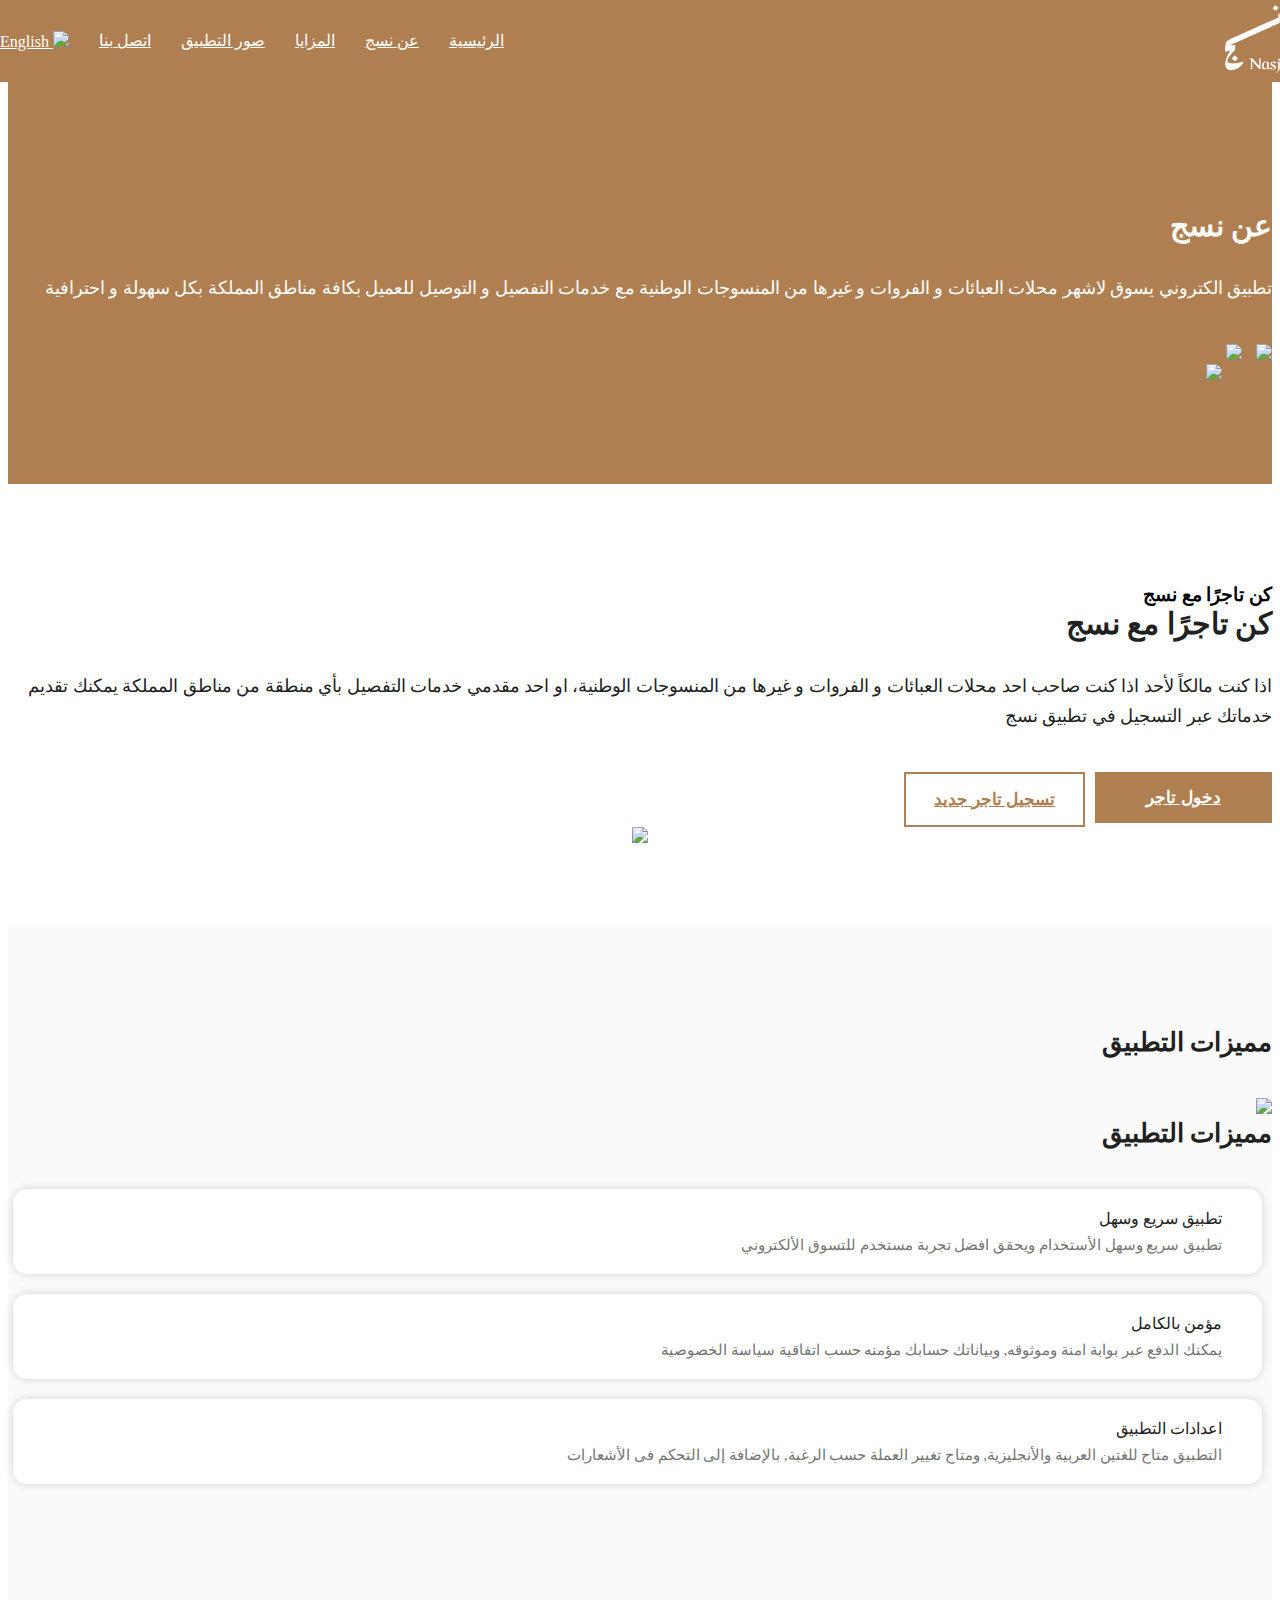
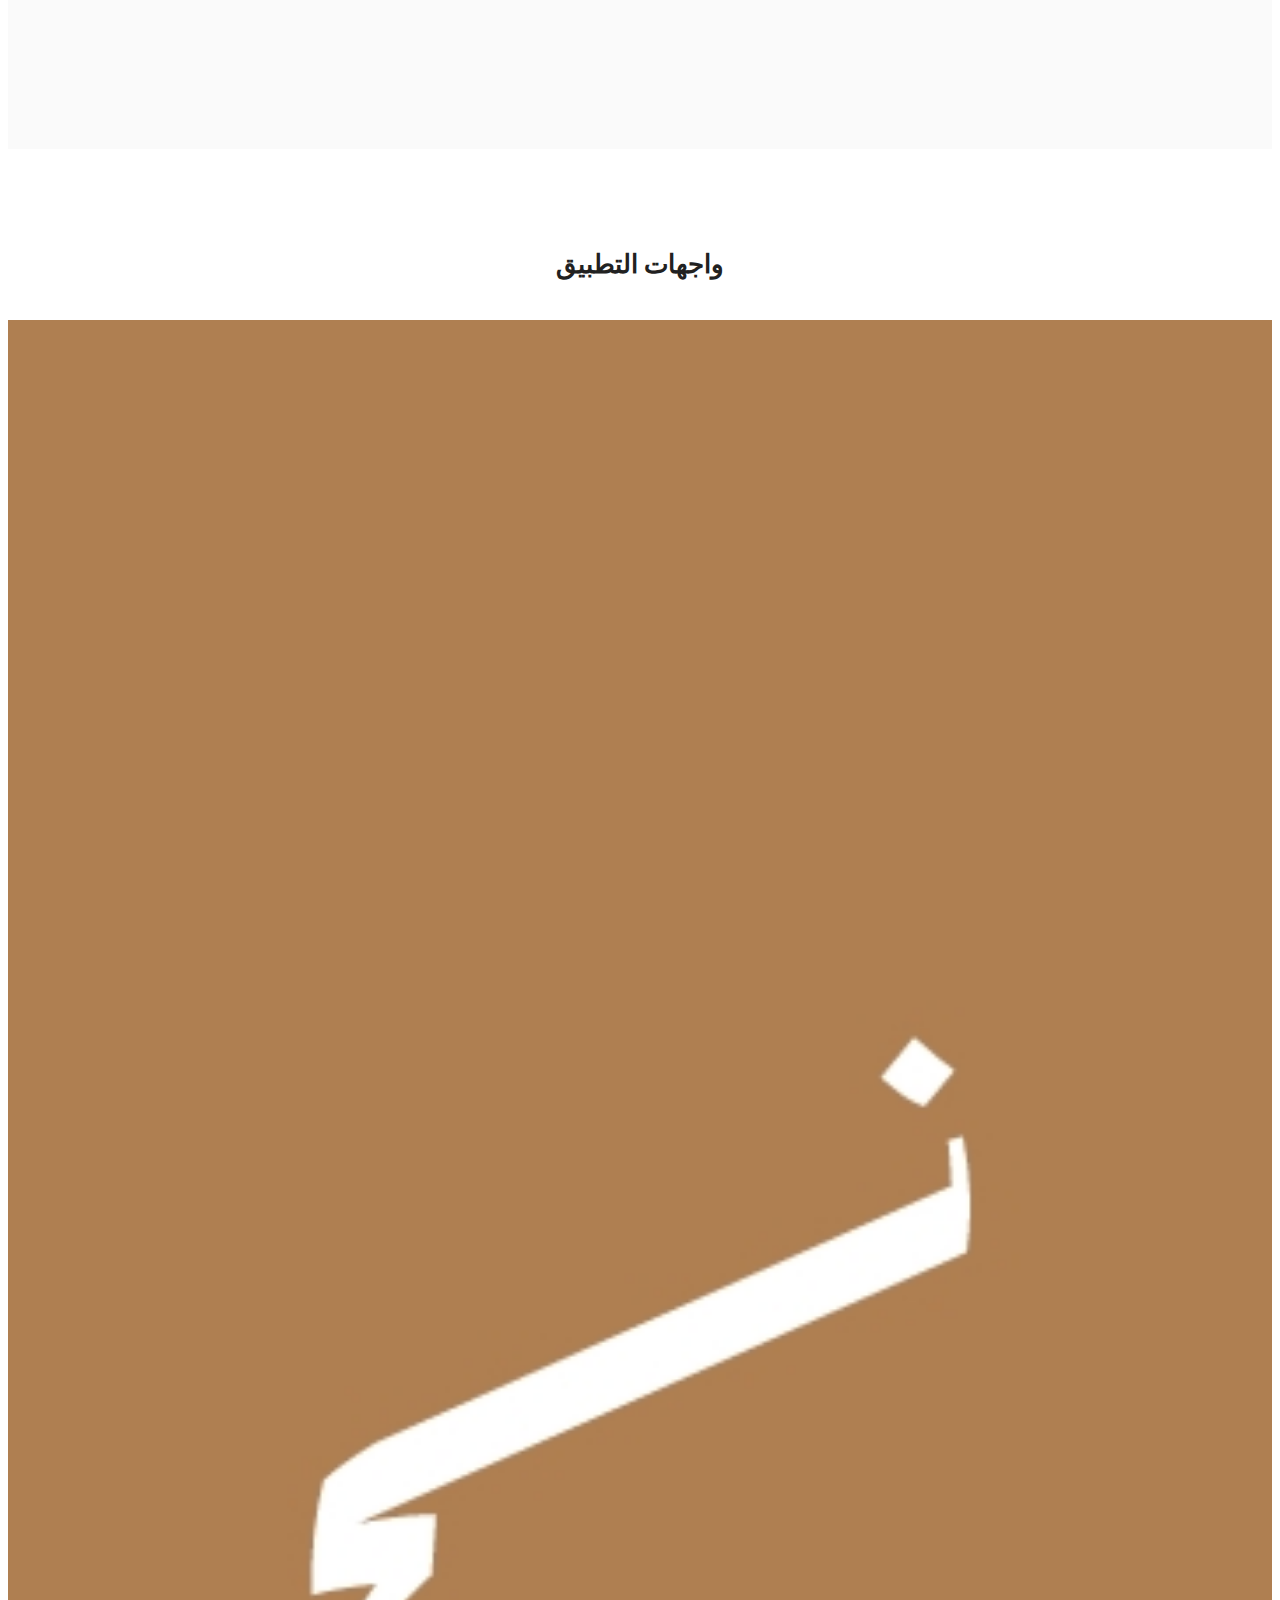
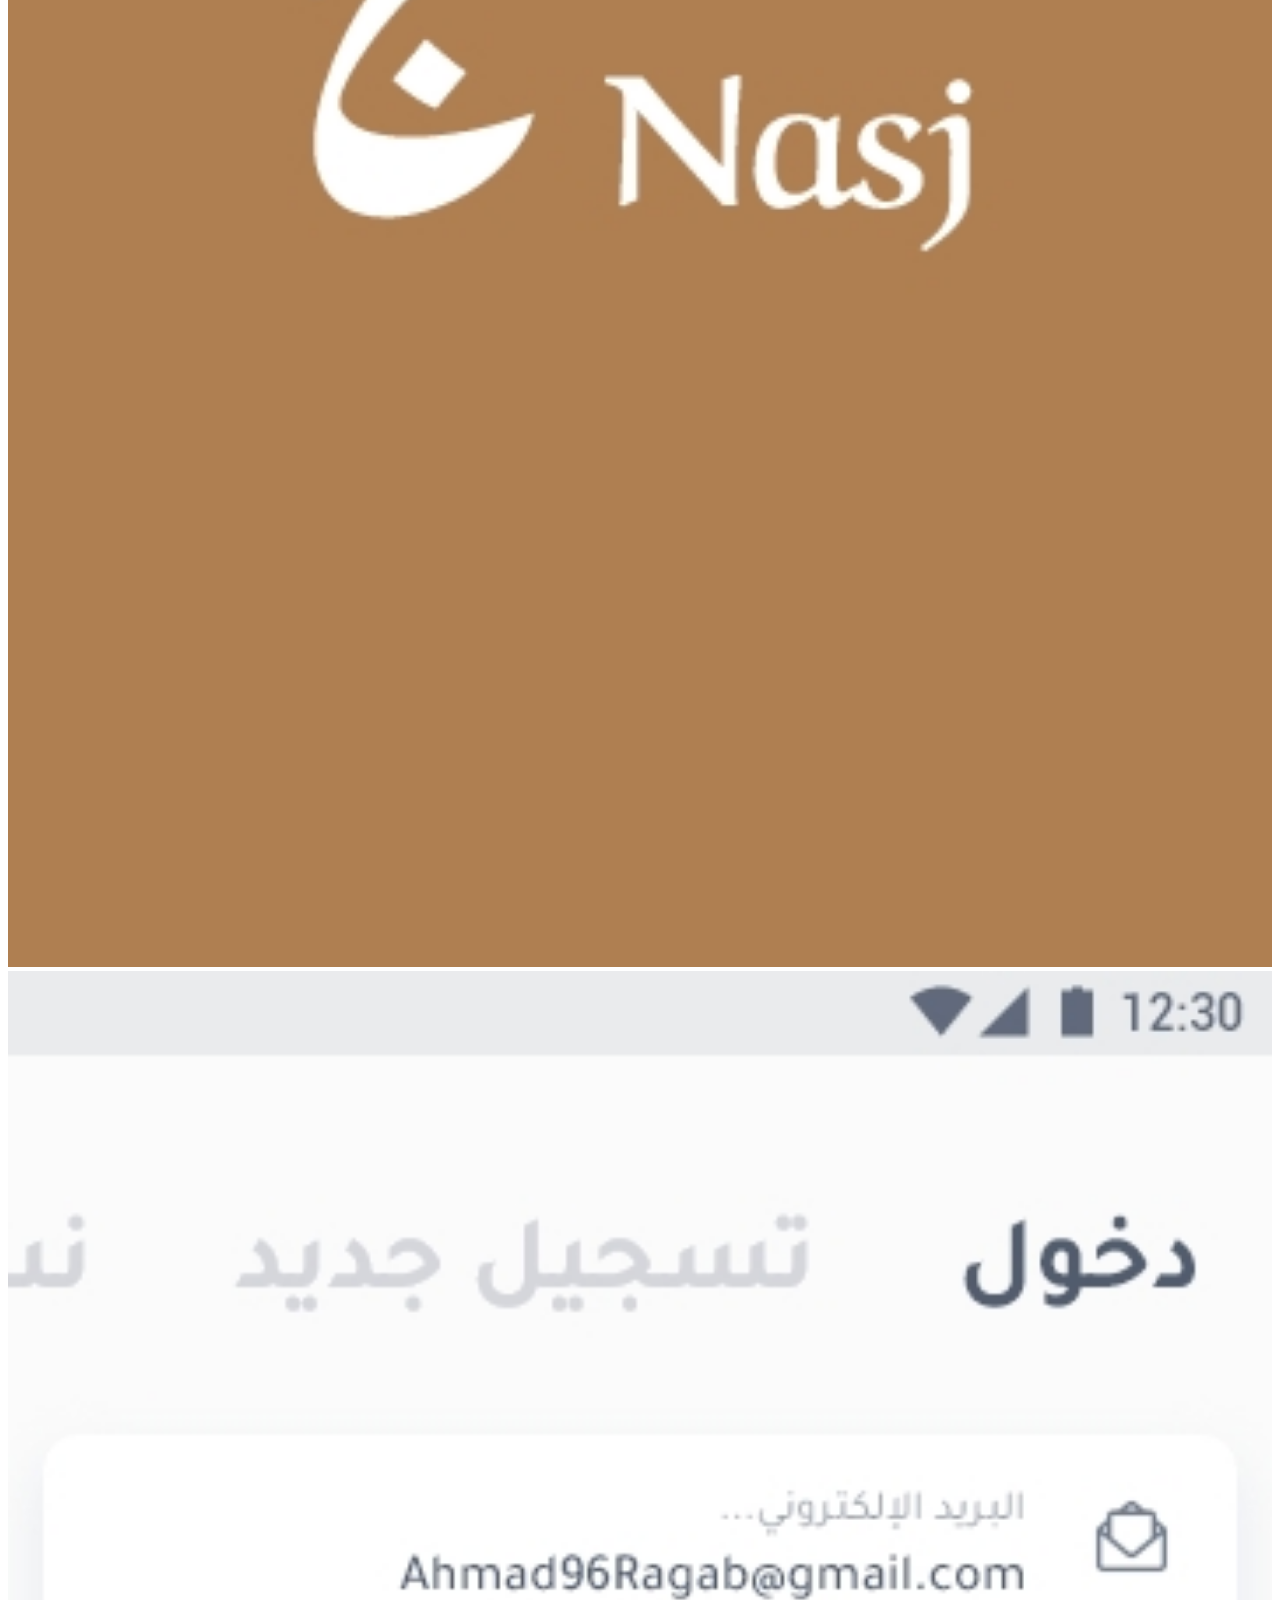
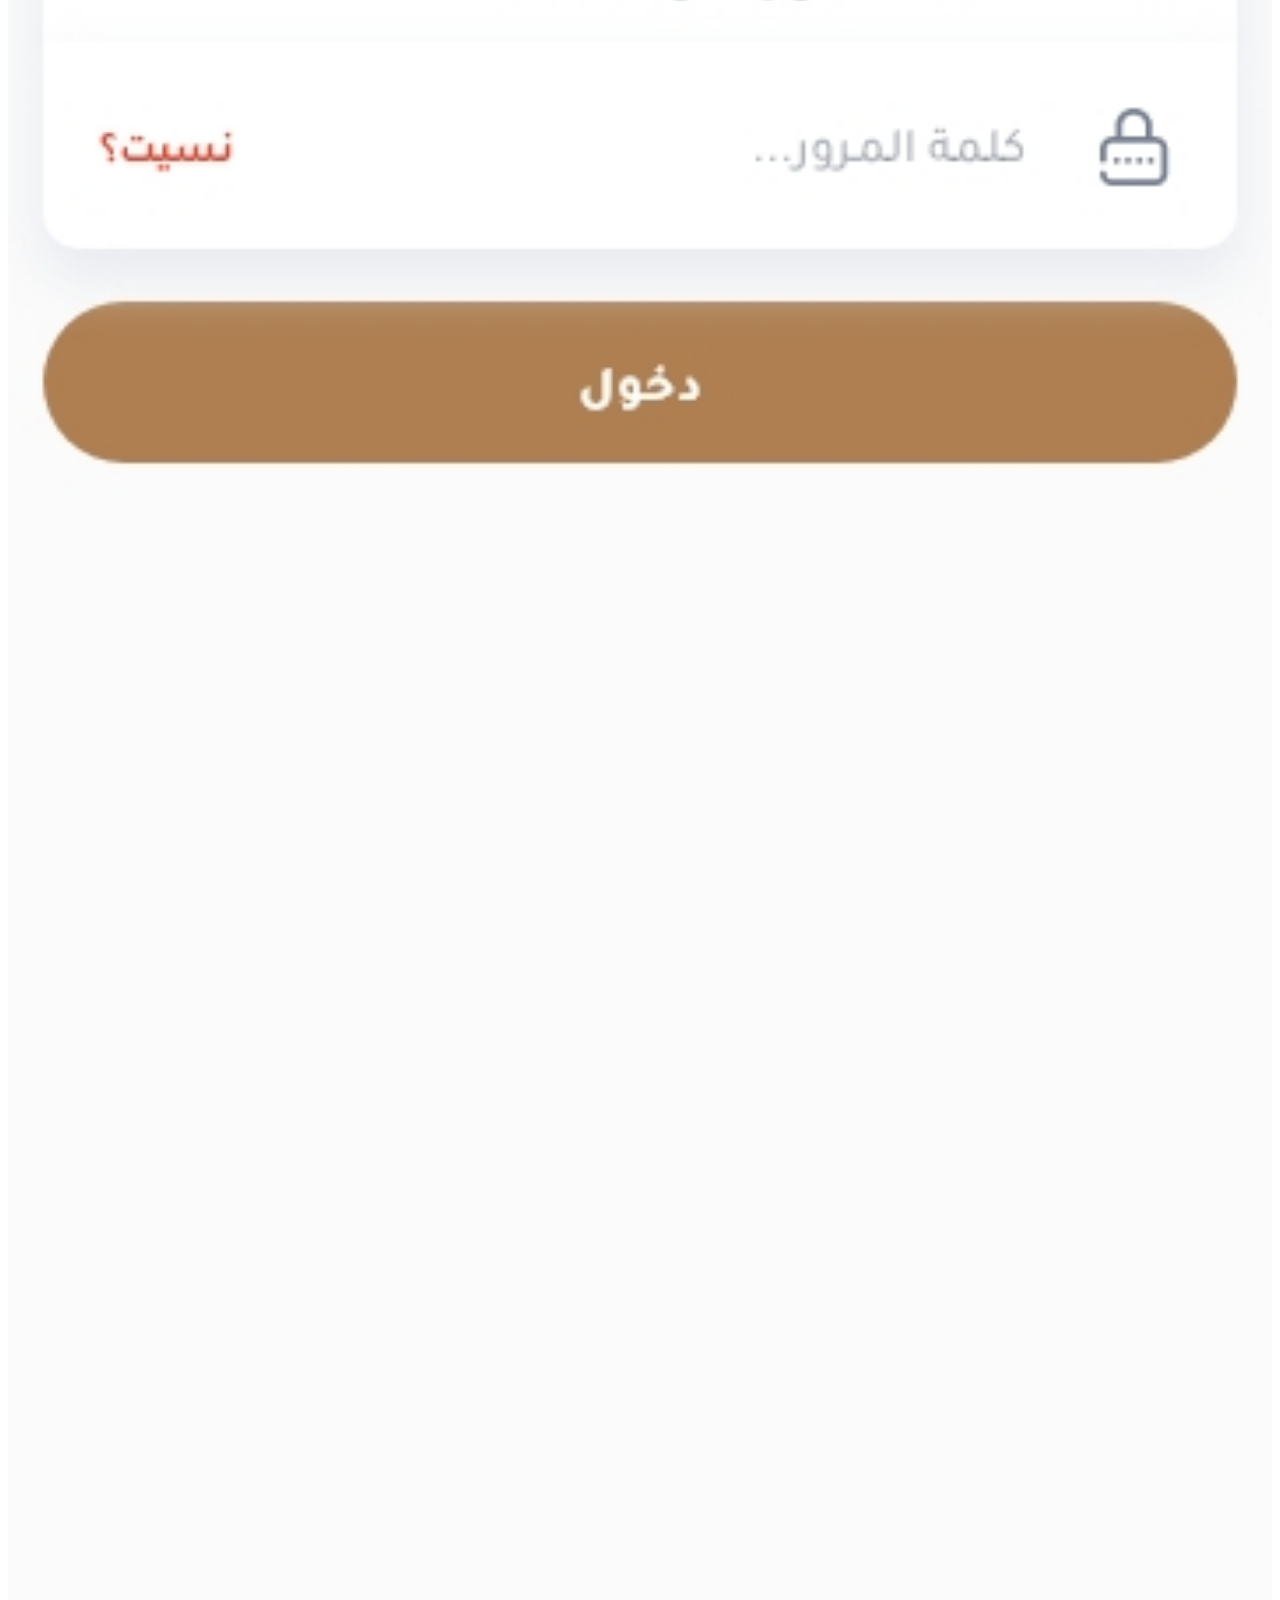
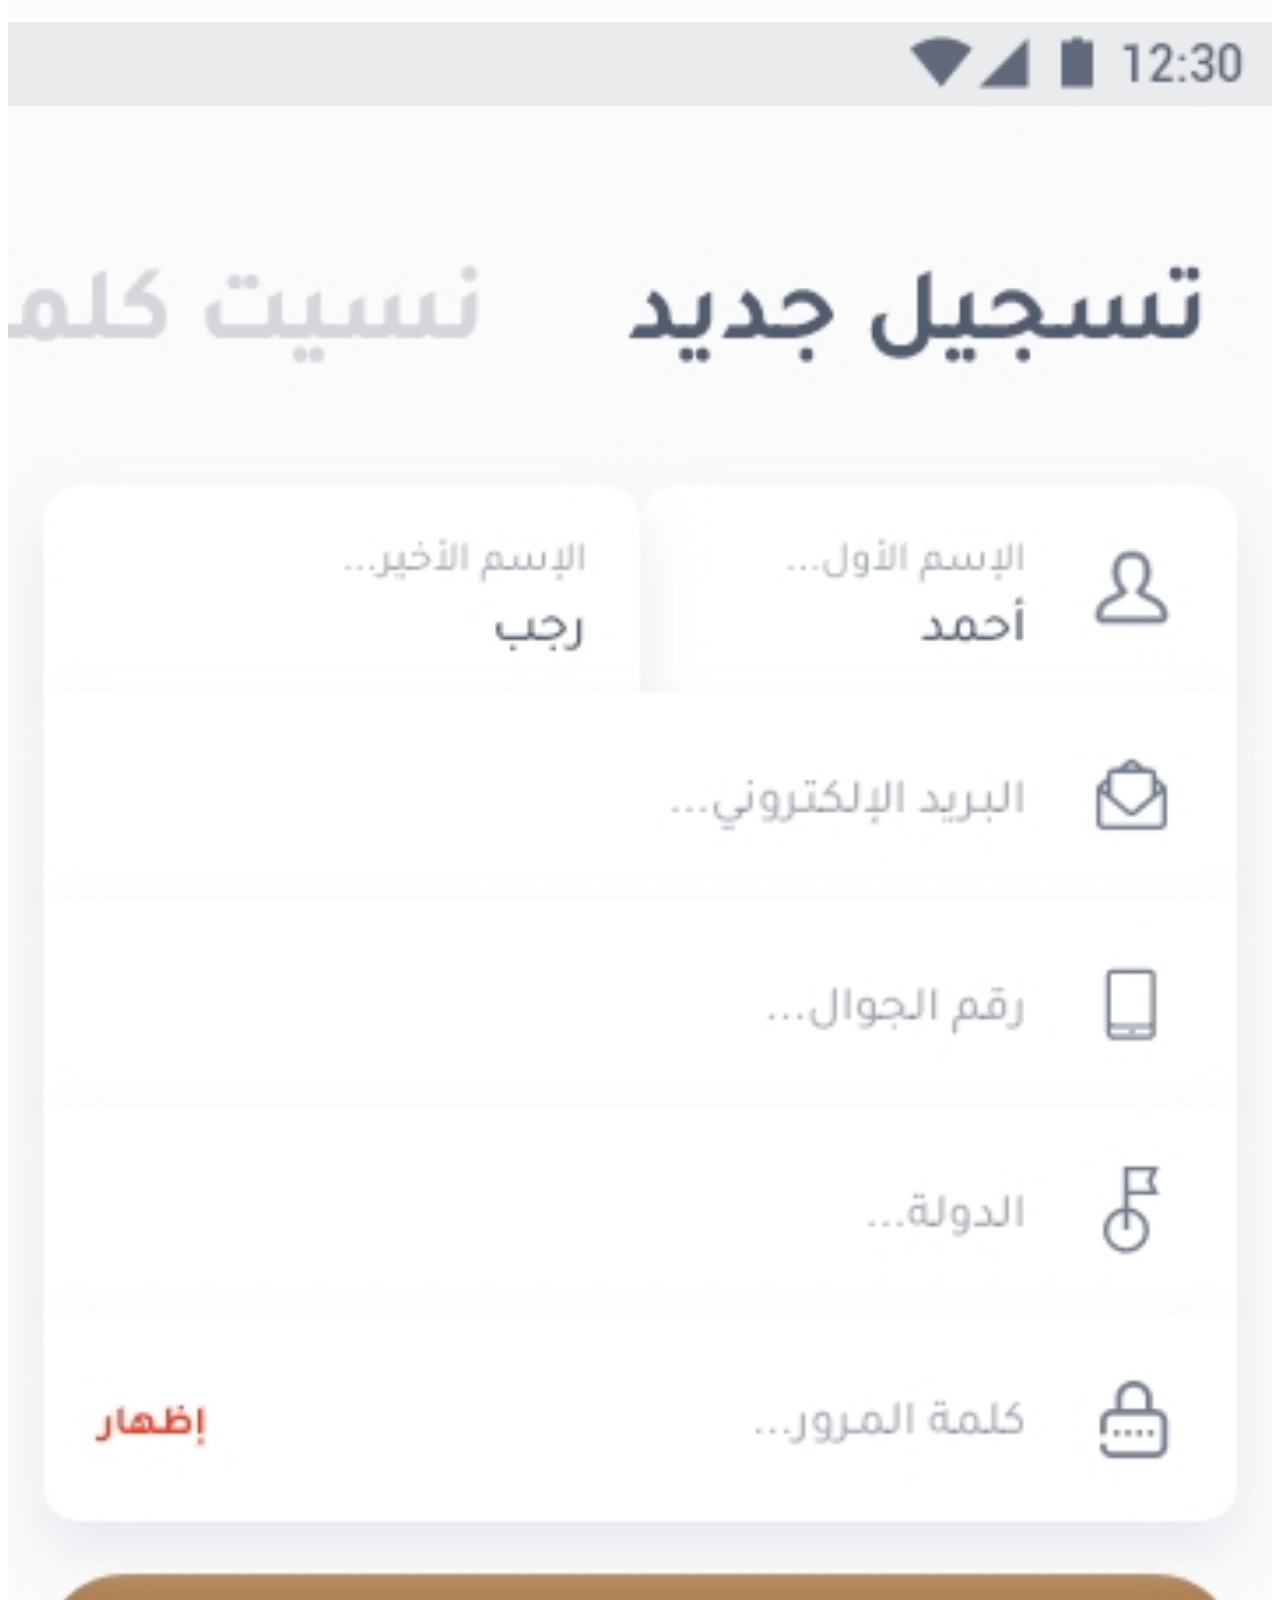
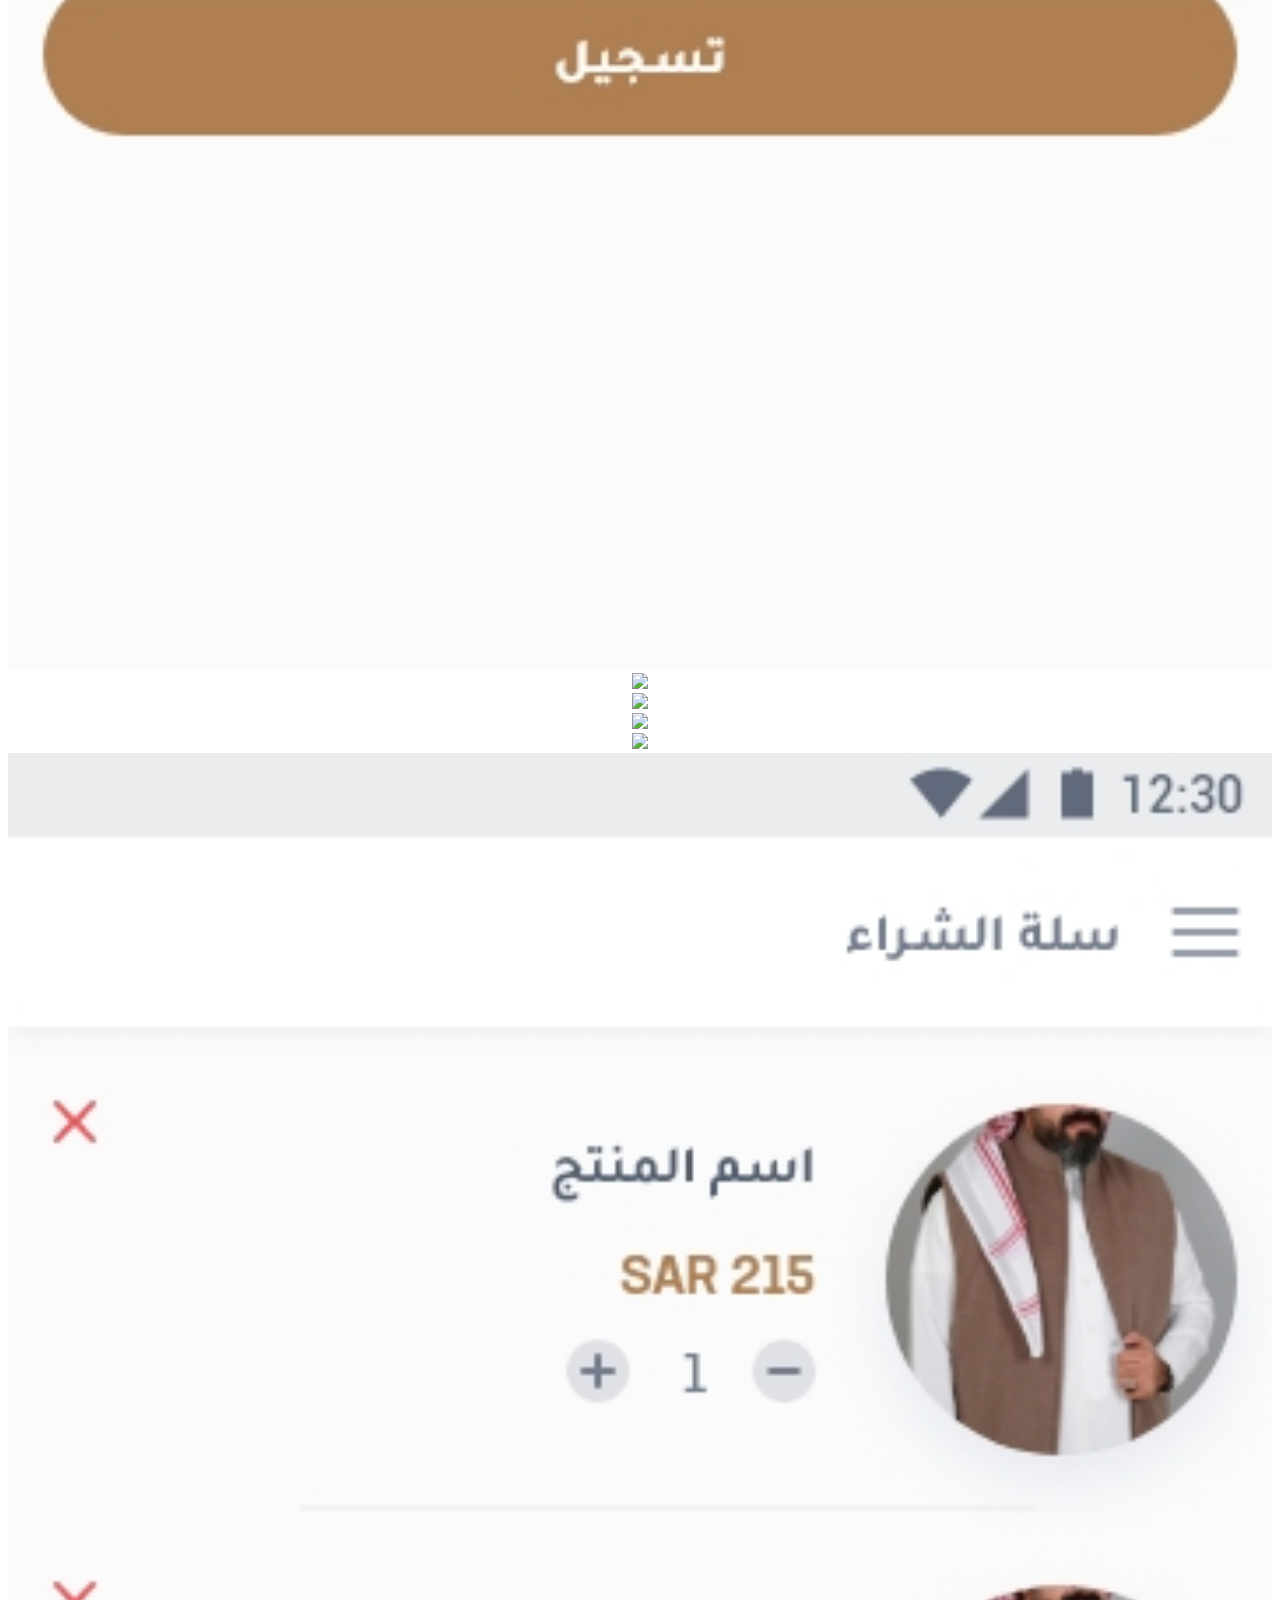
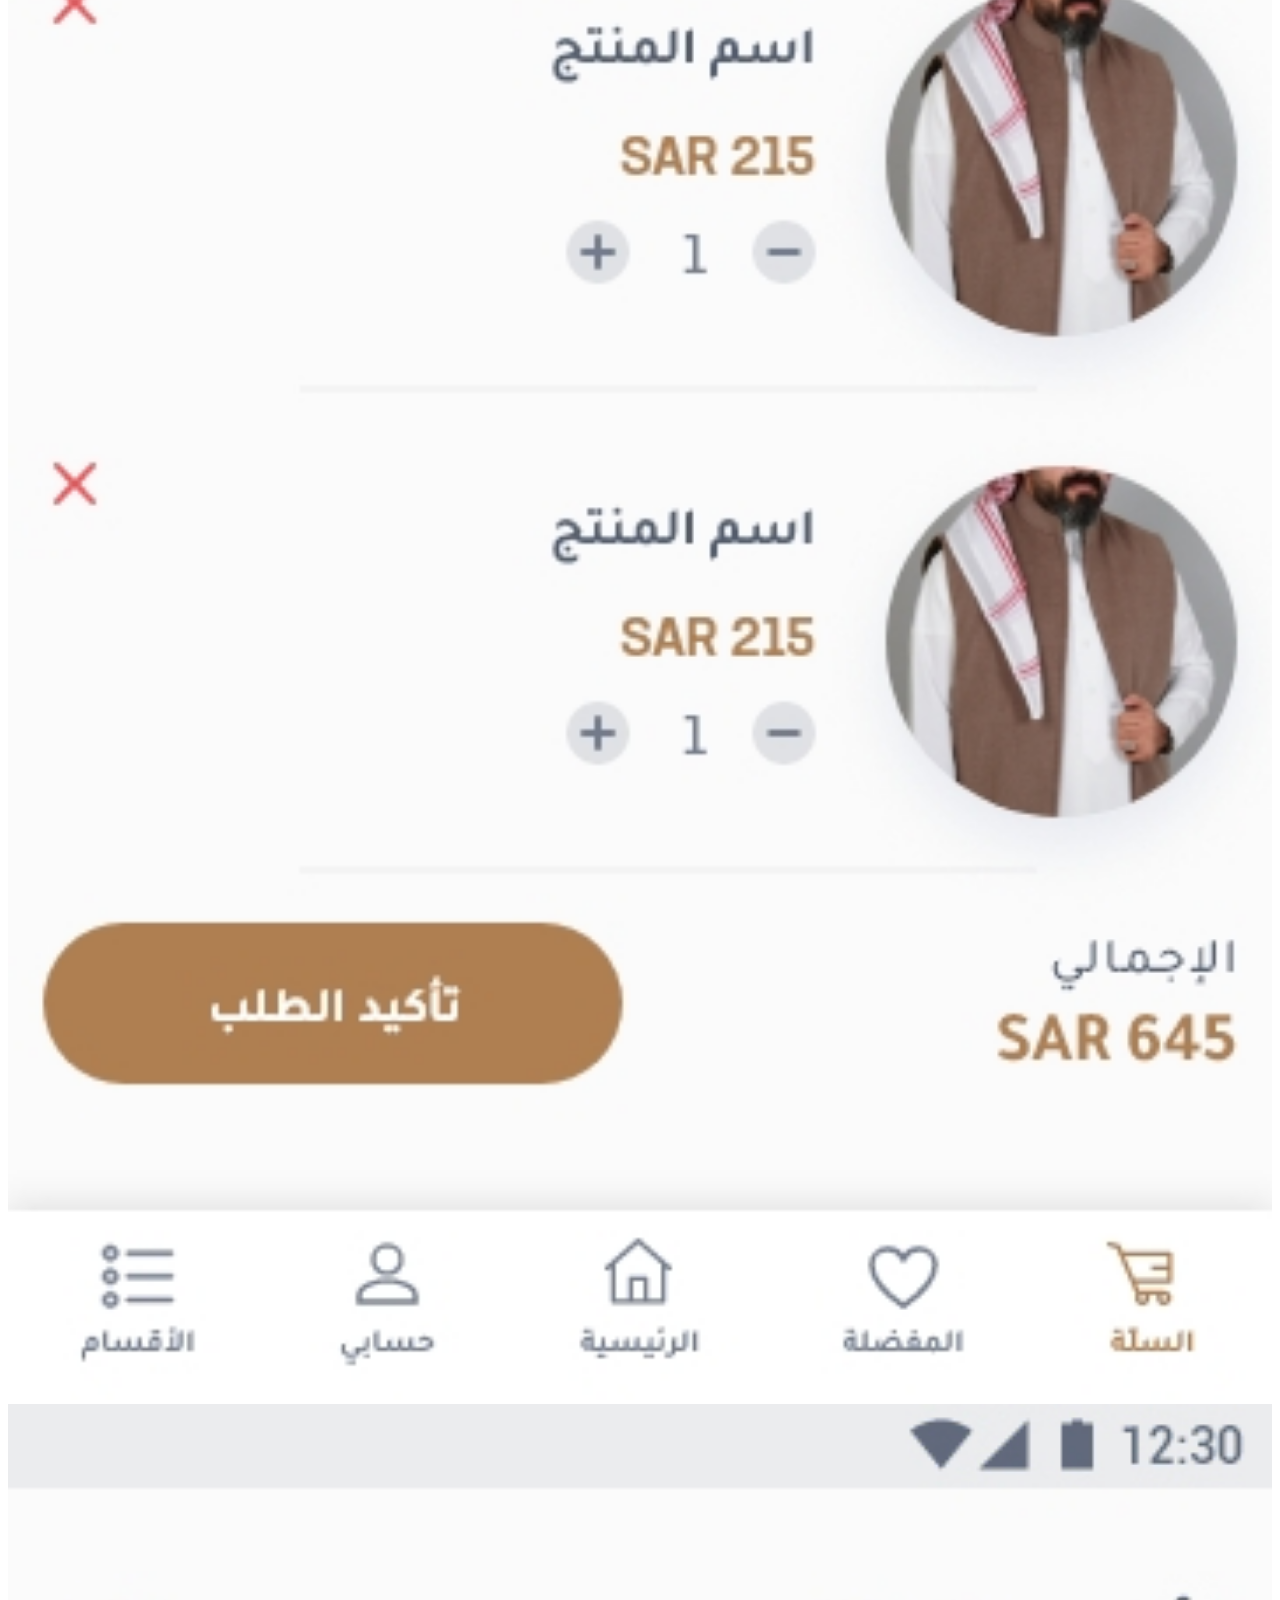
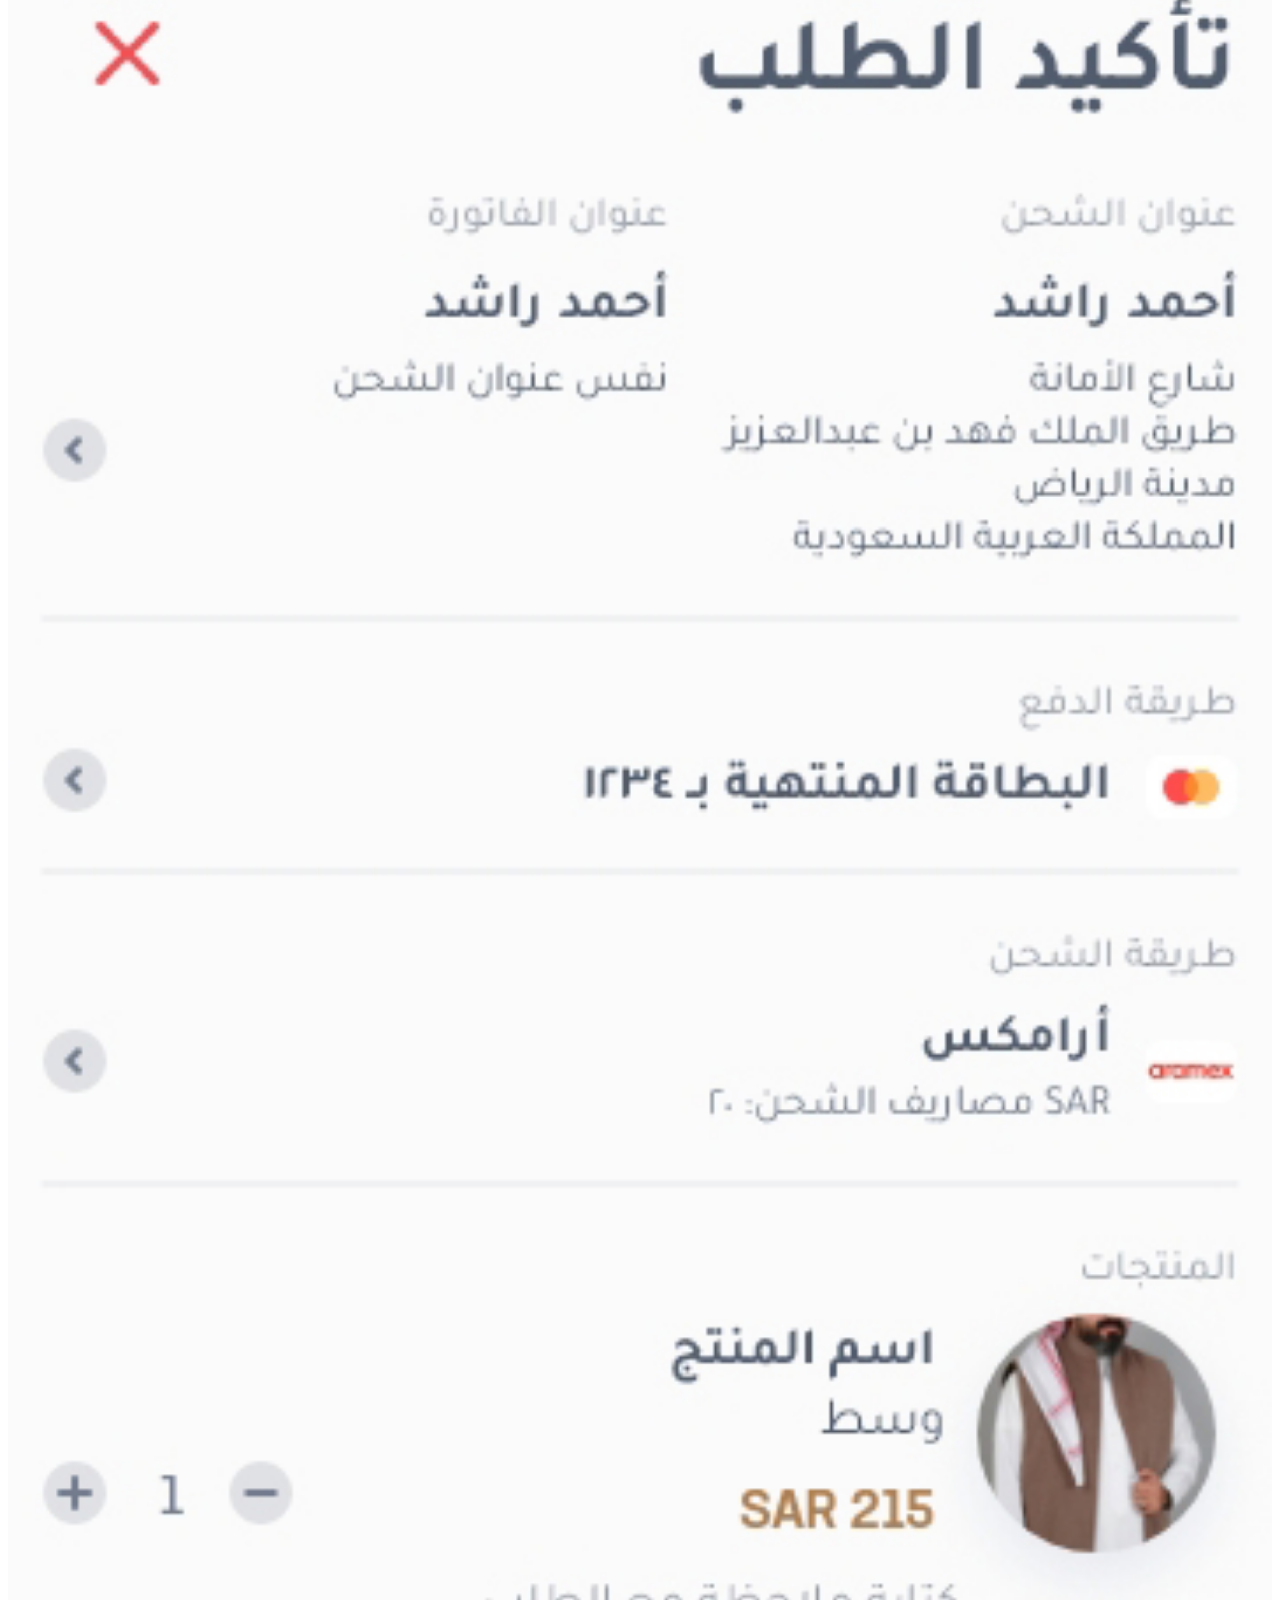
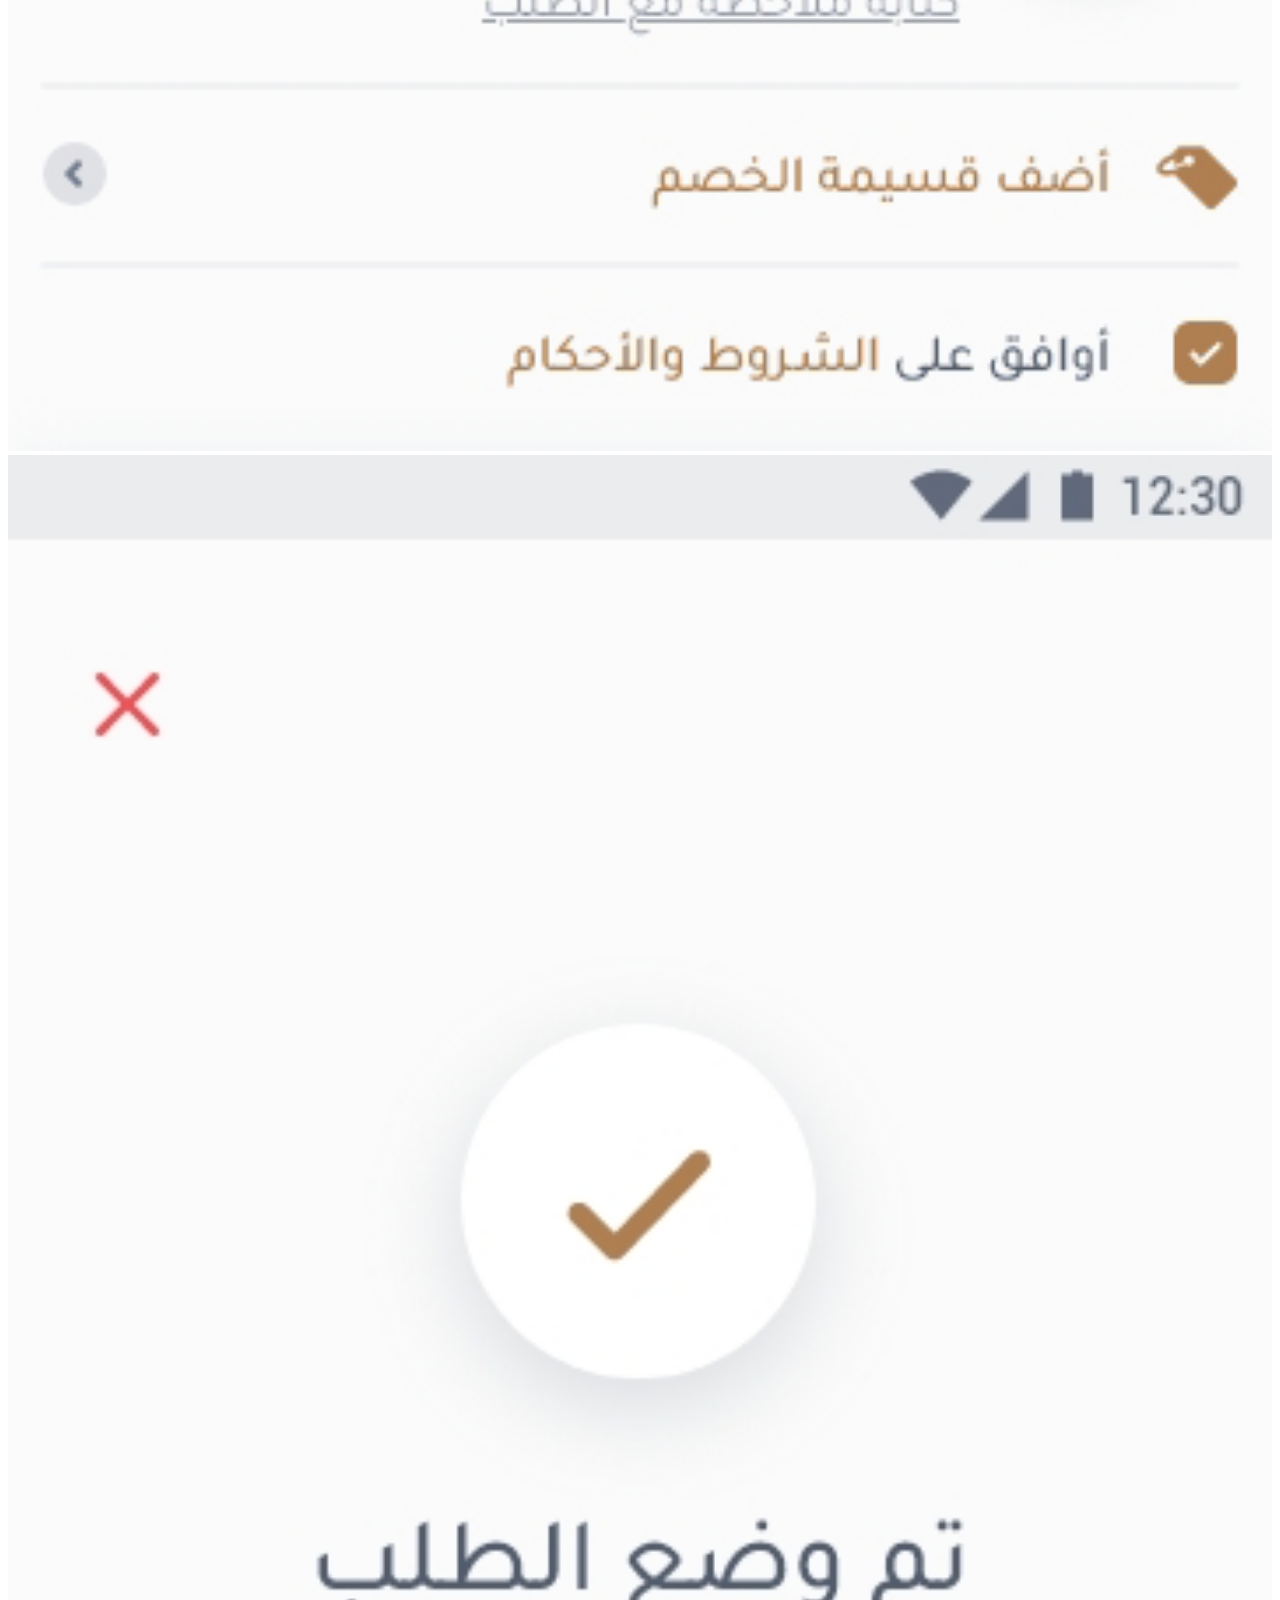
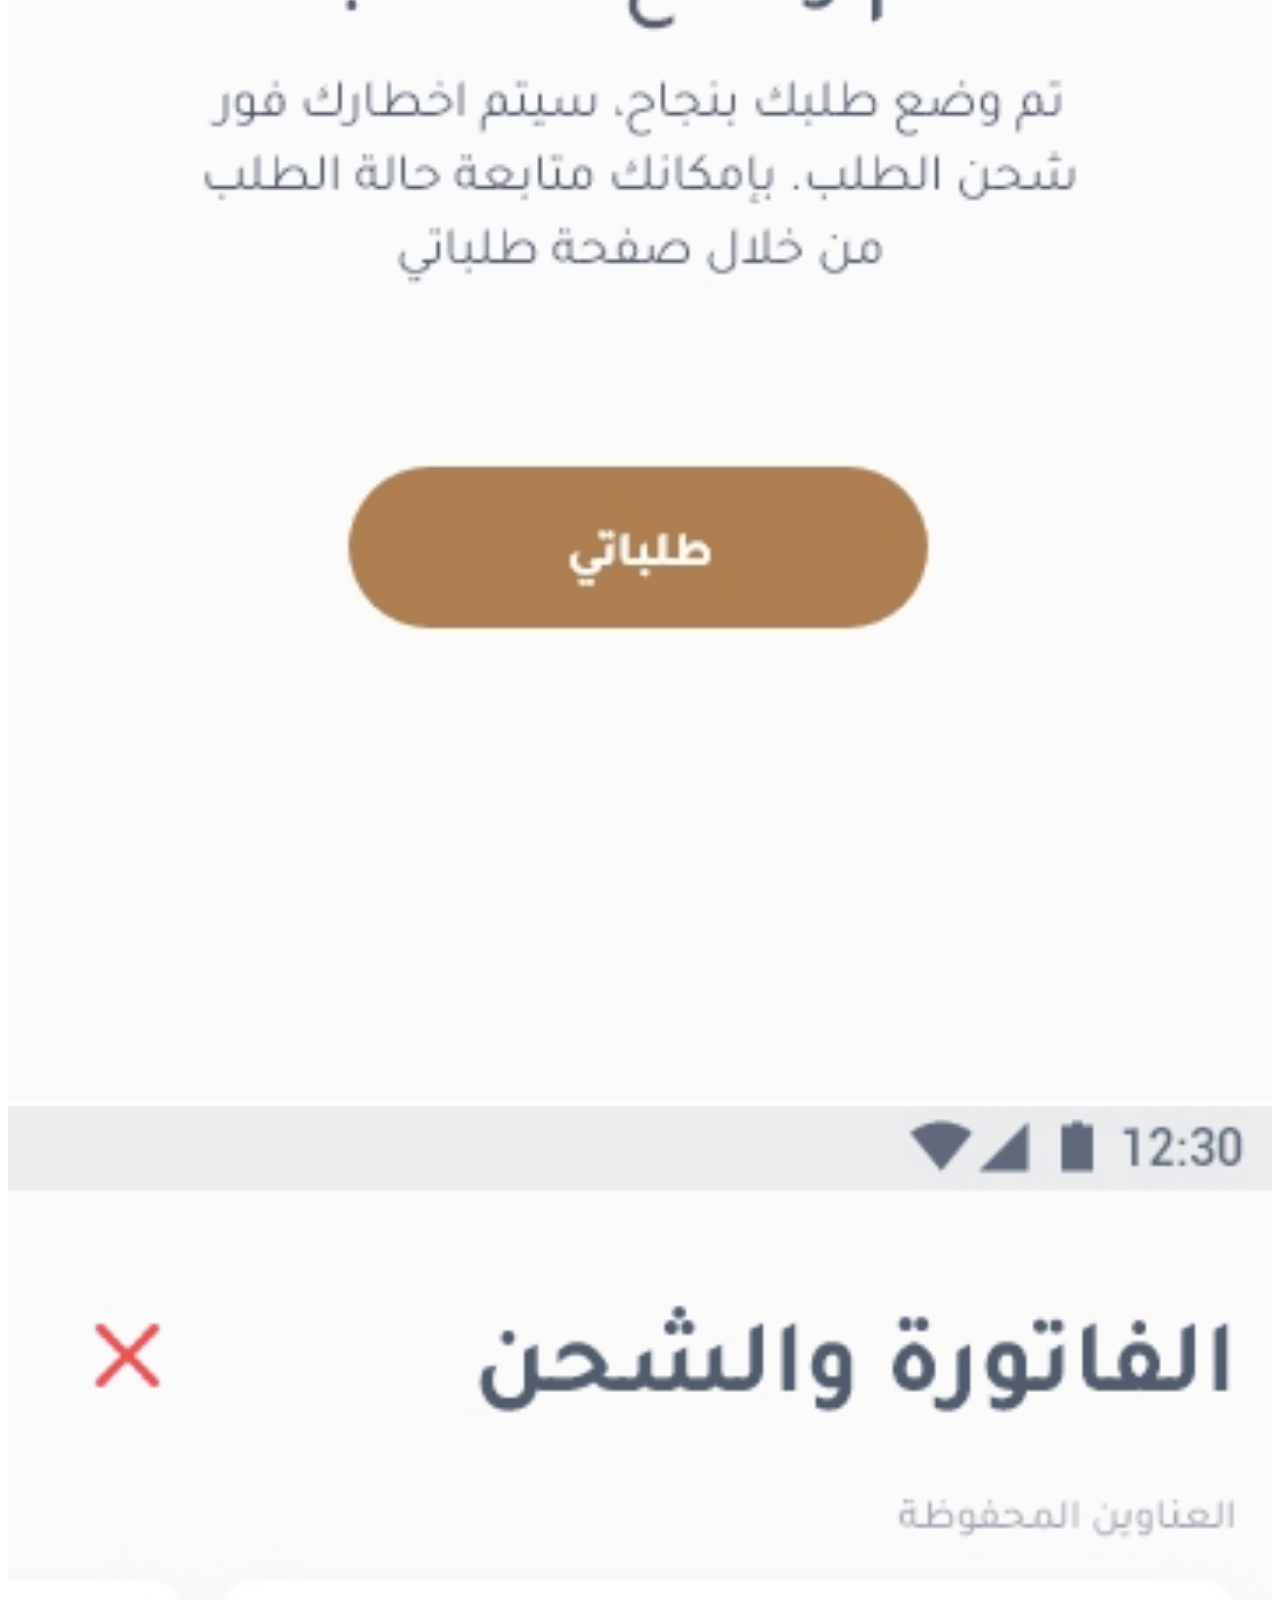
==== commit 81c32d47: "edit css" ====
--- a/index.html
+++ b/index.html
@@ -31,16 +31,16 @@
       <nav class="d_flex">
         <ul class="ul_navbar ul_gh">
           <i class="fas fa-times close_"></i>
-          <li><a href="#" id="click_main">الرئيسية</a></li>
-          <li><a href="#" id="click_about">عن نسج</a></li>
-          <li><a href="#" id="click_features">المزايا</a></li>
-          <li><a href="#" id="click_screens_">صور التطبيق </a></li>
-          <li><a href="#" id="click_contact">اتصل بنا</a></li>
+          <li><a class="fixed_a" href="#" id="click_main">الرئيسية</a></li>
+          <li><a class="fixed_a" href="#" id="click_about">عن نسج</a></li>
+          <li><a class="fixed_a" href="#" id="click_features">المزايا</a></li>
+          <li><a class="fixed_a" href="#" id="click_screens_">صور التطبيق </a></li>
+          <li><a class="fixed_a" href="#" id="click_contact">اتصل بنا</a></li>
         </ul>
         <button class="btn_gh btn_bars fas fa-bars"></button>
         <a href="./en.html" class="anc_lang anc_gh">
           English
-          <img src="images/en.png">
+          <img src="images/ar.png">
         </a>
       </nav>
     </div>
@@ -125,12 +125,14 @@
     <div class="Features">
       <div class="row">
         <div class="col-lg-6 col-sm-12">
+          <h3 class="m_p_gh Feat_title_ d-lg-none d-block">مميزات التطبيق</h3>
+
           <div class="mob_">
             <img src="images/change/3.png">
           </div>
         </div>
         <div class="col-lg-6 col-sm-12">
-          <h3 class="m_p_gh Feat_title_">مميزات التطبيق</h3>
+          <h3 class="m_p_gh Feat_title_ d-lg-block d-none">مميزات التطبيق</h3>
           <div class="parant_div">
             <div class="Features_div">
               <span class="lnr lnr-rocket"></span>
--- a/style/main.css
+++ b/style/main.css
@@ -153,7 +153,7 @@
   z-index: 10;
 }
 .logo img{
-  width: 63px;
+  width: 55px;
   height: auto;
 }
 .ul_navbar{
@@ -239,7 +239,6 @@
       -o-transition: .5s;
       position: absolute;
       top: 20px;
-      left: 20px;
       cursor: pointer;
     }
     .close_:hover{
@@ -248,6 +247,9 @@
     html[dir="ltr"] .close_ {
       right: 20px;
       }
+      html[dir="rtl"] .close_ {
+        left: 20px;
+        }
       header {
         padding: 10px 0 30px;
     }
@@ -297,6 +299,7 @@
   color: rgb(255, 255, 255);
   font-weight: 700;
   margin-bottom: 30px;
+  text-transform: capitalize;
 }
 
 .intro_text p{
@@ -452,7 +455,7 @@
 
 @media(max-width:992px){
   .Features_parant {
-    padding:70px 0px;
+    padding:50px 0px 100px;
     margin-bottom: 50px;
   }
   .mob_{
@@ -481,6 +484,7 @@
 }
 .slider_parant .Feat_title_ {
   text-align: center;
+  text-transform: capitalize;
 }
 .slider_parant p{
   font-size: 16px;
@@ -573,6 +577,8 @@
   font-weight: 700;
   margin-bottom: 20px;
   margin-inline-start: 30px;
+  text-transform: capitalize;
+
 }
 .contct_us{
   margin-inline-start: 30px;
@@ -582,6 +588,7 @@
   font-family: "Tajawal";
   color: rgb(117, 117, 117);
   font-weight: 500;
+
 }
 
 .contct_us a{
@@ -646,9 +653,30 @@
     background-color: #af9073;
     color: aliceblue;
   }
+  .social-media{
+    display: flex;
+    justify-content: start;
+    margin-bottom: 15px;
+  }
+  .social-media a{
+    font-size: 19px;
+    color: rgb(97, 97, 97);
+    transition: .5s;
+    -webkit-transition: .5s;
+    -moz-transition: .5s;
+    -ms-transition: .5s;
+    -o-transition: .5s;
+  }
+  .social-media a:hover{
+    color: #af7f51;
+  }
+  .social-media a:not(.social-media a:last-child){
+    margin-inline-end: 30px;
+  }
 @media(max-width:767px){
   .footer_div {
     text-align: center;
+    margin-bottom: 40px;
   }
   .footer_div p{
     text-align: justify;
@@ -669,7 +697,15 @@
   .footer_div p{
     margin-bottom: 30px;
   }
-}
+  .social-media{
+    justify-content: center;
+  }
+  .anc_about{
+    width: 150px;
+    height: 45px;
+  }
+}
+
 /* ~~~~~~~~~~~~~~~~~~end footer~~~~~~~~~~~~~~~~~~~ */
 
 
@@ -681,26 +717,7 @@
   margin-bottom: 20px;
   flex-direction: column;
 }
-.social-media{
-  display: flex;
-  justify-content: start;
-  margin-bottom: 15px;
-}
-.social-media a{
-  font-size: 19px;
-  color: rgb(97, 97, 97);
-  transition: .5s;
-  -webkit-transition: .5s;
-  -moz-transition: .5s;
-  -ms-transition: .5s;
-  -o-transition: .5s;
-}
-.social-media a:hover{
-  color: #af7f51;
-}
-.social-media a:not(.social-media a:last-child){
-  margin-inline-end: 30px;
-}
+
 .div_copy h6 , .div_copy p{
   font-size: 14px;
   font-family: "Tajawal";
